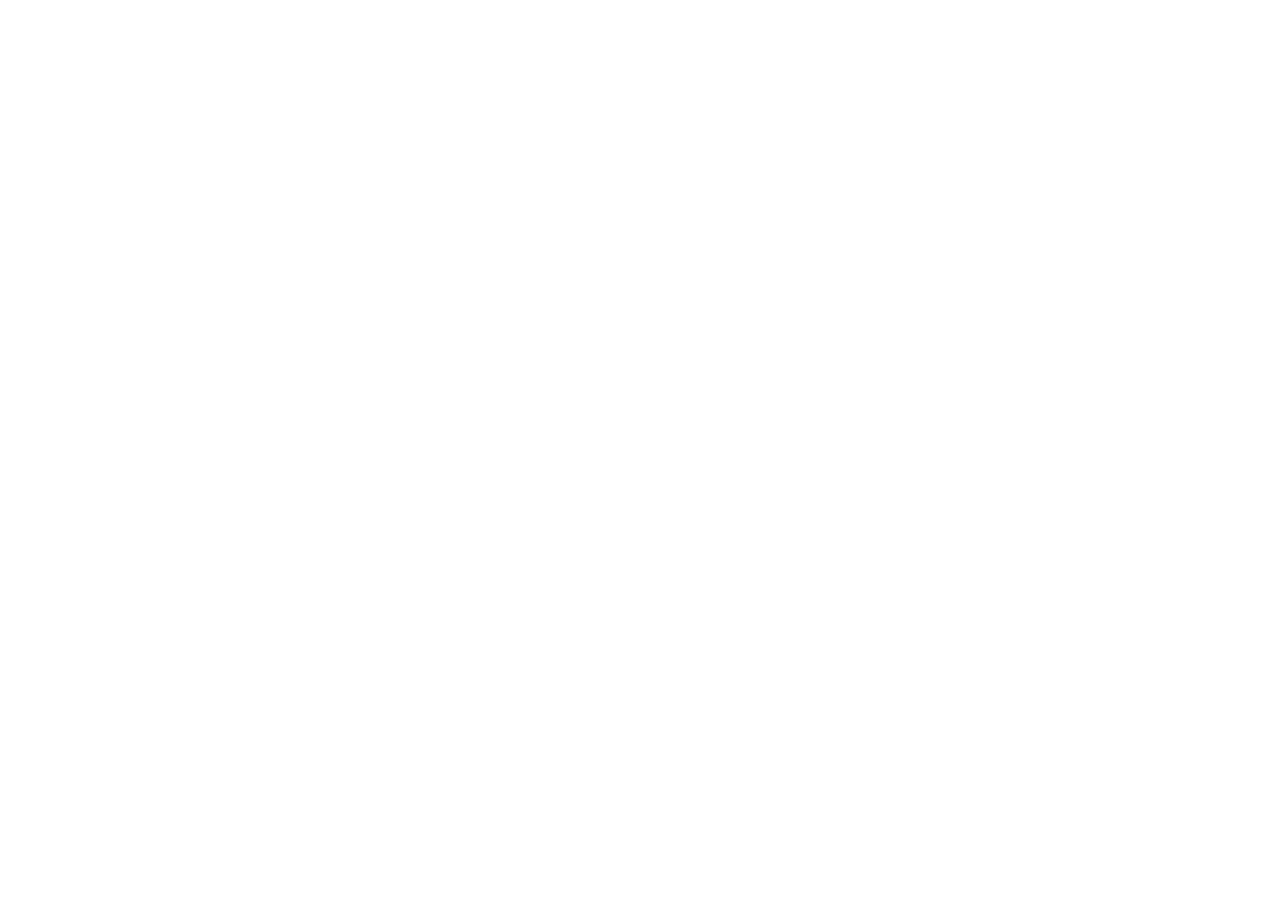
==== index.html @ 5db36b3d "feat: добавить основные папки и файлы проекта" ====
<!DOCTYPE html>
<html lang="ru">
<head>
	<meta charset="UTF-8">
	<meta http-equiv="X-UA-Compatible" content="IE=edge">
	<meta name="viewport" content="width=device-width, initial-scale=1.0">
	<title>Торпедо</title>

	<!--<link rel="shortcut icon" href="./public/favicon.ico" type="image/x-icon">-->
</head>
<body>
	<script src="./scripts/helper.js"></script>
</body>
</html>
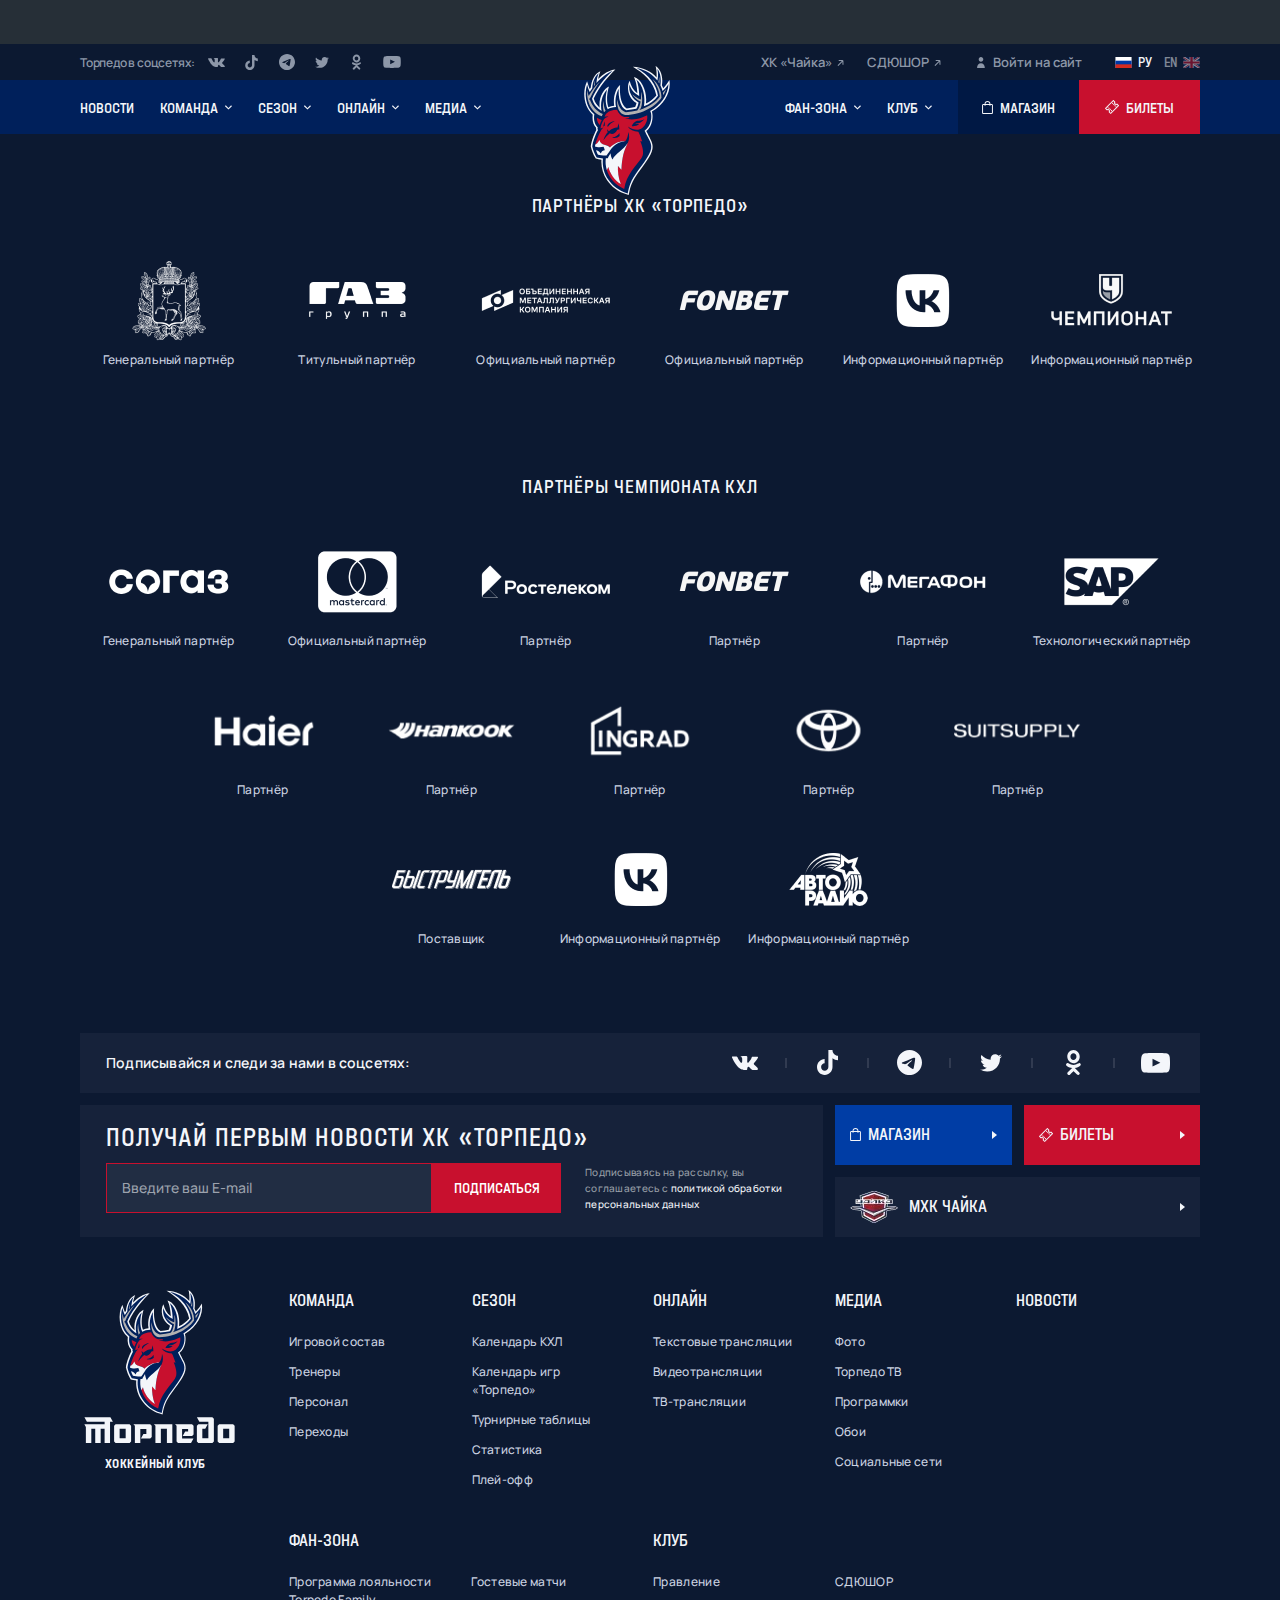
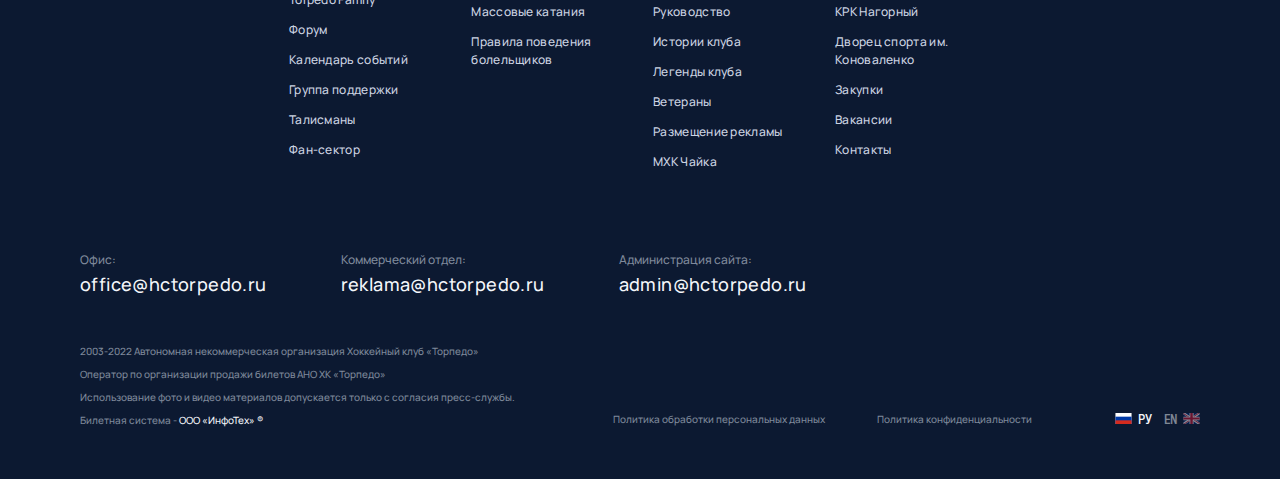
==== commit 967a1a7d: "feat: верстка 4 страниц + личный кабинет" ====
--- a/index.html
+++ b/index.html
@@ -1,14 +1,1375 @@
 <!DOCTYPE html>
 <html lang="ru">
-<head>
-	<meta charset="UTF-8">
-	<meta http-equiv="X-UA-Compatible" content="IE=edge">
-	<meta name="viewport" content="width=device-width, initial-scale=1.0">
-	<title>Торпедо</title>
+  <head>
+    <meta charset="utf-8">
+    <meta name="viewport" content="width=device-width, initial-scale=1, shrink-to-fit=no">
+    <meta name="format-detection" content="telephone=no">
+    <title>Покупка билетов</title>
+  </head>
+  <body>
+    <!--(component:wrapper)-->
+    <div class="wrapper _preload" id="wrapper">
+      <div class="wrapper__content">
+        <!--(component:band)-->
+        <div class="band">
+          <div class="cover">
+            <div class="band__wrapper"></div>
+          </div>
+        </div>
+        <!--End (component:band)-->
+        <!--(component:panel)-->
+        <div class="panel">
+          <div class="cover">
+            <div class="panel__content">
+              <div class="panel__networks">
+                <div class="panel__networks-title">Торпедо в соцсетях:</div>
+                <ul class="panel__networks-list">
+                  <!-- vk, tik-tok, instagram, telegram, facebook, twitter, ok, youtube-->
+                  <li class="panel__network"><a class="panel__network-link" href="#" target="_blank" rel="noopener">
+                              <svg class="svgsprite _vk-icon panel__network-icon">
+                                <use xlink:href="assets/img/sprites/svgsprites.svg#vk-icon"></use>
+                              </svg></a></li>
+                  <li class="panel__network"><a class="panel__network-link" href="#" target="_blank" rel="noopener">
+                              <svg class="svgsprite _tik-tok-icon panel__network-icon">
+                                <use xlink:href="assets/img/sprites/svgsprites.svg#tik-tok-icon"></use>
+                              </svg></a></li>
+                  <li class="panel__network"><a class="panel__network-link" href="#" target="_blank" rel="noopener">
+                              <svg class="svgsprite _telegram-icon panel__network-icon">
+                                <use xlink:href="assets/img/sprites/svgsprites.svg#telegram-icon"></use>
+                              </svg></a></li>
+                  <li class="panel__network"><a class="panel__network-link" href="#" target="_blank" rel="noopener">
+                              <svg class="svgsprite _twitter-icon panel__network-icon">
+                                <use xlink:href="assets/img/sprites/svgsprites.svg#twitter-icon"></use>
+                              </svg></a></li>
+                  <li class="panel__network"><a class="panel__network-link" href="#" target="_blank" rel="noopener">
+                              <svg class="svgsprite _ok-icon panel__network-icon">
+                                <use xlink:href="assets/img/sprites/svgsprites.svg#ok-icon"></use>
+                              </svg></a></li>
+                  <li class="panel__network"><a class="panel__network-link" href="#" target="_blank" rel="noopener">
+                              <svg class="svgsprite _youtube-icon panel__network-icon">
+                                <use xlink:href="assets/img/sprites/svgsprites.svg#youtube-icon"></use>
+                              </svg></a></li>
+                </ul>
+              </div>
+              <div class="panel__links"><a class="panel__link" href="#">ХК «Чайка»
+                          <svg class="svgsprite _pointer-angle-icon">
+                            <use xlink:href="assets/img/sprites/svgsprites.svg#pointer-angle-icon"></use>
+                          </svg></a><a class="panel__link" href="#">СДЮШОР
+                          <svg class="svgsprite _pointer-angle-icon">
+                            <use xlink:href="assets/img/sprites/svgsprites.svg#pointer-angle-icon"></use>
+                          </svg></a></div>
+              <div class="panel__link-auth-container"><a class="panel__link-auth js-modal-link" href="#" data-src="#login">
+                          <svg class="svgsprite _user-icon">
+                            <use xlink:href="assets/img/sprites/svgsprites.svg#user-icon"></use>
+                          </svg><span>Войти на сайт</span></a>
+              </div>
+                      <!--(snippet:langs)-->
+                      <div class="langs panel__langs"><span class="langs__item active">
+                                  <svg class="svgsprite langs__icon _ru-lang-icon">
+                                    <use xlink:href="assets/img/sprites/svgsprites.svg#ru-lang-icon"></use>
+                                  </svg><span class="langs__name">Ру</span></span><a class="langs__item _reverse" href="#">
+                                  <svg class="svgsprite langs__icon _en-lang-icon">
+                                    <use xlink:href="assets/img/sprites/svgsprites.svg#en-lang-icon"></use>
+                                  </svg><span class="langs__name">En</span></a>
+                      </div>
+                      <!--End (snippet:langs)-->
+            </div>
+          </div>
+        </div>
+        <!--End (component:panel)-->
+        <!--(component:header)-->
+        <header class="header" id="header">
+          <div class="header__plug" id="header-plug"></div>
+          <div class="header__wrapper" id="header-wrapper">
+            <div class="cover">
+              <div class="header__content">
+                <!--(snippet:btn)-->
+                <button class="btn header__nav-btn" data-src="#mobile-nav" id="nav-btn">
+                          <svg class="svgsprite _hockey-stick-icon">
+                            <use xlink:href="assets/img/sprites/svgsprites.svg#hockey-stick-icon"></use>
+                          </svg>
+                          <svg class="svgsprite _hockey-stick-icon">
+                            <use xlink:href="assets/img/sprites/svgsprites.svg#hockey-stick-icon"></use>
+                          </svg>
+                </button>
+                <!--End (snippet:btn)-->
+                <ul class="header__nav _left">
+                  <li class="header__nav-item"><a class="header__nav-link" href="#"><span class="header__nav-text">Новости</span></a>
+                  </li>
+                  <li class="header__nav-item"><a class="header__nav-link" href="#"><span class="header__nav-text">Команда</span>
+                              <svg class="svgsprite _arrow-horizontal-icon header__nav-arrow">
+                                <use xlink:href="assets/img/sprites/svgsprites.svg#arrow-horizontal-icon"></use>
+                              </svg></a><span class="header__sub-nav-trigger"></span>
+                    <ul class="header__sub-nav">
+                      <li class="header__sub-nav-item"><a class="header__sub-nav-link" href="#"><span>Игровой состав</span></a></li>
+                      <li class="header__sub-nav-item"><a class="header__sub-nav-link" href="#"><span>Тренеры</span></a></li>
+                      <li class="header__sub-nav-item"><a class="header__sub-nav-link" href="#"><span>Персонал</span></a></li>
+                      <li class="header__sub-nav-item"><a class="header__sub-nav-link" href="#"><span>Переходы</span></a></li>
+                    </ul>
+                  </li>
+                  <li class="header__nav-item"><a class="header__nav-link" href="#"><span class="header__nav-text">Сезон</span>
+                              <svg class="svgsprite _arrow-horizontal-icon header__nav-arrow">
+                                <use xlink:href="assets/img/sprites/svgsprites.svg#arrow-horizontal-icon"></use>
+                              </svg></a><span class="header__sub-nav-trigger"></span>
+                    <ul class="header__sub-nav">
+                      <li class="header__sub-nav-item"><a class="header__sub-nav-link" href="#"><span>Календарь КХЛ</span></a></li>
+                      <li class="header__sub-nav-item"><a class="header__sub-nav-link" href="#"><span>Календарь игр «Торпедо»</span></a></li>
+                      <li class="header__sub-nav-item"><a class="header__sub-nav-link" href="#"><span>Турнирные таблицы</span></a></li>
+                      <li class="header__sub-nav-item"><a class="header__sub-nav-link" href="#"><span>Статистика</span></a></li>
+                      <li class="header__sub-nav-item"><a class="header__sub-nav-link" href="#"><span>Плей-офф</span></a></li>
+                    </ul>
+                  </li>
+                  <li class="header__nav-item"><a class="header__nav-link" href="#"><span class="header__nav-text">Онлайн</span>
+                              <svg class="svgsprite _arrow-horizontal-icon header__nav-arrow">
+                                <use xlink:href="assets/img/sprites/svgsprites.svg#arrow-horizontal-icon"></use>
+                              </svg></a><span class="header__sub-nav-trigger"></span>
+                    <ul class="header__sub-nav">
+                      <li class="header__sub-nav-item"><a class="header__sub-nav-link" href="#"><span>Текстовые трансляции</span></a></li>
+                      <li class="header__sub-nav-item"><a class="header__sub-nav-link" href="#"><span>Видеотрансляции</span></a></li>
+                      <li class="header__sub-nav-item"><a class="header__sub-nav-link" href="#"><span>ТВ-трансляции</span></a></li>
+                    </ul>
+                  </li>
+                  <li class="header__nav-item"><a class="header__nav-link" href="#"><span class="header__nav-text">Медиа</span>
+                              <svg class="svgsprite _arrow-horizontal-icon header__nav-arrow">
+                                <use xlink:href="assets/img/sprites/svgsprites.svg#arrow-horizontal-icon"></use>
+                              </svg></a><span class="header__sub-nav-trigger"></span>
+                    <ul class="header__sub-nav">
+                      <li class="header__sub-nav-item"><a class="header__sub-nav-link" href="#"><span>Фото</span></a></li>
+                      <li class="header__sub-nav-item"><a class="header__sub-nav-link" href="#"><span>Торпедо ТВ</span></a></li>
+                      <li class="header__sub-nav-item"><a class="header__sub-nav-link" href="#"><span>Программки</span></a></li>
+                      <li class="header__sub-nav-item"><a class="header__sub-nav-link" href="#"><span>Обои</span></a></li>
+                      <li class="header__sub-nav-item"><a class="header__sub-nav-link" href="#"><span>Социальные сети</span></a></li>
+                    </ul>
+                  </li>
+                </ul>
+                <div class="header__logo"><a class="header__logo-link" href="/"><img class="header__logo-img lazyload" data-src="assets/img/logo-img.svg" src="assets/img/logo-img.svg" alt="Торпедо Нижний Новгород - официальный сайт хоккейного клуба"></a></div>
+                <ul class="header__nav _right">
+                  <li class="header__nav-item"><a class="header__nav-link" href="#"><span class="header__nav-text">Фан-зона</span>
+                              <svg class="svgsprite _arrow-horizontal-icon header__nav-arrow">
+                                <use xlink:href="assets/img/sprites/svgsprites.svg#arrow-horizontal-icon"></use>
+                              </svg></a><span class="header__sub-nav-trigger"></span>
+                    <ul class="header__sub-nav">
+                      <li class="header__sub-nav-item"><a class="header__sub-nav-link" href="#"><span>Программа лояльности Torpedo Family</span></a></li>
+                      <li class="header__sub-nav-item"><a class="header__sub-nav-link" href="#"><span>Форум</span></a></li>
+                      <li class="header__sub-nav-item"><a class="header__sub-nav-link" href="#"><span>Календарь событий</span></a></li>
+                      <li class="header__sub-nav-item"><a class="header__sub-nav-link" href="#"><span>Группа поддержки</span></a></li>
+                      <li class="header__sub-nav-item"><a class="header__sub-nav-link" href="#"><span>Талисманы</span></a></li>
+                      <li class="header__sub-nav-item"><a class="header__sub-nav-link" href="#"><span>Фан-сектор</span></a></li>
+                      <li class="header__sub-nav-item"><a class="header__sub-nav-link" href="#"><span>Гостевые матчи</span></a></li>
+                      <li class="header__sub-nav-item"><a class="header__sub-nav-link" href="#"><span>Массовые катания</span></a></li>
+                      <li class="header__sub-nav-item"><a class="header__sub-nav-link" href="#"><span>Правила поведения болельщиков</span></a></li>
+                    </ul>
+                  </li>
+                  <li class="header__nav-item"><a class="header__nav-link" href="#"><span class="header__nav-text">Клуб</span>
+                              <svg class="svgsprite _arrow-horizontal-icon header__nav-arrow">
+                                <use xlink:href="assets/img/sprites/svgsprites.svg#arrow-horizontal-icon"></use>
+                              </svg></a><span class="header__sub-nav-trigger"></span>
+                    <ul class="header__sub-nav">
+                      <li class="header__sub-nav-item"><a class="header__sub-nav-link" href="#"><span>Правление</span></a></li>
+                      <li class="header__sub-nav-item"><a class="header__sub-nav-link" href="#"><span>Руководство</span></a></li>
+                      <li class="header__sub-nav-item"><a class="header__sub-nav-link" href="#"><span>Истории клуба</span></a></li>
+                      <li class="header__sub-nav-item"><a class="header__sub-nav-link" href="#"><span>Легенды клуба</span></a></li>
+                      <li class="header__sub-nav-item"><a class="header__sub-nav-link" href="#"><span>Ветераны</span></a></li>
+                      <li class="header__sub-nav-item"><a class="header__sub-nav-link" href="#"><span>Размещение рекламы</span></a></li>
+                      <li class="header__sub-nav-item"><a class="header__sub-nav-link" href="#"><span>МХК Чайка</span></a></li>
+                      <li class="header__sub-nav-item"><a class="header__sub-nav-link" href="#"><span>СДЮШОР</span></a></li>
+                      <li class="header__sub-nav-item"><a class="header__sub-nav-link" href="#"><span>КРК Нагорный</span></a></li>
+                      <li class="header__sub-nav-item"><a class="header__sub-nav-link" href="#"><span>Дворец спорта им. Коноваленко</span></a></li>
+                      <li class="header__sub-nav-item"><a class="header__sub-nav-link" href="#"><span>Закупки</span></a></li>
+                      <li class="header__sub-nav-item"><a class="header__sub-nav-link" href="#"><span>Вакансии</span></a></li>
+                      <li class="header__sub-nav-item"><a class="header__sub-nav-link" href="#"><span>Контакты</span></a></li>
+                    </ul>
+                  </li>
+                </ul>
+                <div class="header__buttons">
+                          <!--(snippet:btn)--><a class="btn header__btn _dark" href="#">
+                                    <svg class="svgsprite _bag-icon btn__icon">
+                                      <use xlink:href="assets/img/sprites/svgsprites.svg#bag-icon"></use>
+                                    </svg><span class="btn__text">Магазин</span></a>
+                          <!--End (snippet:btn)-->
+                          <!--(snippet:btn)--><a class="btn header__btn" href="#">
+                                    <svg class="svgsprite _ticket-icon btn__icon">
+                                      <use xlink:href="assets/img/sprites/svgsprites.svg#ticket-icon"></use>
+                                    </svg><span class="btn__text">Билеты</span></a>
+                          <!--End (snippet:btn)-->
+                </div>
+              </div>
+            </div>
+          </div>
+        </header>
+        <!--End (component:header)-->
+        <!--(component:worker)-->
+        
 
-	<!--<link rel="shortcut icon" href="./public/favicon.ico" type="image/x-icon">-->
-</head>
-<body>
-	<script src="./scripts/helper.js"></script>
-</body>
+
+
+
+        
+        <!--End (component:worker)-->
+      </div>
+      <div class="wrapper__footer">
+        <!--(component:partners)-->
+        <section class="partners">
+          <div class="cover">
+            <div class="partners__section">
+              <h6 class="h6 partners__title">Партнёры ХК «Торпедо»</h6>
+              <div class="partners__list">
+                <div class="partners__item">
+                  <picture class="partners__logo">
+                    <source type="image/webp" data-srcset="assets/img/partners/img-partner-1@3.webp" srcset="assets/img/partners/img-partner-1@3.webp" media="(min-width: 1600px)">
+                    <source type="image/webp" data-srcset="assets/img/partners/img-partner-1@2.webp" srcset="assets/img/partners/img-partner-1@2.webp" media="(min-width: 1200px)">
+                    <source type="image/webp" data-srcset="assets/img/partners/img-partner-1@1.webp" srcset="assets/img/partners/img-partner-1@1.webp">
+                    <source type="image/png" data-srcset="assets/img/partners/img-partner-1@3.png" srcset="assets/img/partners/img-partner-1@3.png" media="(min-width: 1600px)">
+                    <source type="image/png" data-srcset="assets/img/partners/img-partner-1@2.png" srcset="assets/img/partners/img-partner-1@2.png" media="(min-width: 1200px)">
+                    <source type="image/png" data-srcset="assets/img/partners/img-partner-1@1.png" srcset="assets/img/partners/img-partner-1@1.png"><img class="partners__logo-img lazyload" data-src="assets/img/partners/img-partner-1@3.png" src="assets/img/partners/img-partner-1@3.png" alt="Генеральный партнёр" title="Генеральный партнёр">
+                  </picture>
+                  <div class="partners__item-name">Генеральный партнёр</div>
+                </div>
+                <div class="partners__item">
+                  <picture class="partners__logo">
+                    <source type="image/webp" data-srcset="assets/img/partners/img-partner-2@3.webp" srcset="assets/img/partners/img-partner-2@3.webp" media="(min-width: 1600px)">
+                    <source type="image/webp" data-srcset="assets/img/partners/img-partner-2@2.webp" srcset="assets/img/partners/img-partner-2@2.webp" media="(min-width: 1200px)">
+                    <source type="image/webp" data-srcset="assets/img/partners/img-partner-2@1.webp" srcset="assets/img/partners/img-partner-2@1.webp">
+                    <source type="image/png" data-srcset="assets/img/partners/img-partner-2@3.png" srcset="assets/img/partners/img-partner-2@3.png" media="(min-width: 1600px)">
+                    <source type="image/png" data-srcset="assets/img/partners/img-partner-2@2.png" srcset="assets/img/partners/img-partner-2@2.png" media="(min-width: 1200px)">
+                    <source type="image/png" data-srcset="assets/img/partners/img-partner-2@1.png" srcset="assets/img/partners/img-partner-2@1.png"><img class="partners__logo-img lazyload" data-src="assets/img/partners/img-partner-2@3.png" src="assets/img/partners/img-partner-2@3.png" alt="Титульный партнёр" title="Титульный партнёр">
+                  </picture>
+                  <div class="partners__item-name">Титульный партнёр</div>
+                </div>
+                <div class="partners__item">
+                  <picture class="partners__logo">
+                    <source type="image/webp" data-srcset="assets/img/partners/img-partner-3@3.webp" srcset="assets/img/partners/img-partner-3@3.webp" media="(min-width: 1600px)">
+                    <source type="image/webp" data-srcset="assets/img/partners/img-partner-3@2.webp" srcset="assets/img/partners/img-partner-3@2.webp" media="(min-width: 1200px)">
+                    <source type="image/webp" data-srcset="assets/img/partners/img-partner-3@1.webp" srcset="assets/img/partners/img-partner-3@1.webp">
+                    <source type="image/png" data-srcset="assets/img/partners/img-partner-3@3.png" srcset="assets/img/partners/img-partner-3@3.png" media="(min-width: 1600px)">
+                    <source type="image/png" data-srcset="assets/img/partners/img-partner-3@2.png" srcset="assets/img/partners/img-partner-3@2.png" media="(min-width: 1200px)">
+                    <source type="image/png" data-srcset="assets/img/partners/img-partner-3@1.png" srcset="assets/img/partners/img-partner-3@1.png"><img class="partners__logo-img lazyload" data-src="assets/img/partners/img-partner-3@3.png" src="assets/img/partners/img-partner-3@3.png" alt="Официальный партнёр" title="Официальный партнёр">
+                  </picture>
+                  <div class="partners__item-name">Официальный партнёр</div>
+                </div>
+                <div class="partners__item">
+                  <picture class="partners__logo">
+                    <source type="image/webp" data-srcset="assets/img/partners/img-partner-4@3.webp" srcset="assets/img/partners/img-partner-4@3.webp" media="(min-width: 1600px)">
+                    <source type="image/webp" data-srcset="assets/img/partners/img-partner-4@2.webp" srcset="assets/img/partners/img-partner-4@2.webp" media="(min-width: 1200px)">
+                    <source type="image/webp" data-srcset="assets/img/partners/img-partner-4@1.webp" srcset="assets/img/partners/img-partner-4@1.webp">
+                    <source type="image/png" data-srcset="assets/img/partners/img-partner-4@3.png" srcset="assets/img/partners/img-partner-4@3.png" media="(min-width: 1600px)">
+                    <source type="image/png" data-srcset="assets/img/partners/img-partner-4@2.png" srcset="assets/img/partners/img-partner-4@2.png" media="(min-width: 1200px)">
+                    <source type="image/png" data-srcset="assets/img/partners/img-partner-4@1.png" srcset="assets/img/partners/img-partner-4@1.png"><img class="partners__logo-img lazyload" data-src="assets/img/partners/img-partner-4@3.png" src="assets/img/partners/img-partner-4@3.png" alt="Официальный партнёр" title="Официальный партнёр">
+                  </picture>
+                  <div class="partners__item-name">Официальный партнёр</div>
+                </div>
+                <div class="partners__item">
+                  <picture class="partners__logo">
+                    <source type="image/webp" data-srcset="assets/img/partners/img-partner-5@3.webp" srcset="assets/img/partners/img-partner-5@3.webp" media="(min-width: 1600px)">
+                    <source type="image/webp" data-srcset="assets/img/partners/img-partner-5@2.webp" srcset="assets/img/partners/img-partner-5@2.webp" media="(min-width: 1200px)">
+                    <source type="image/webp" data-srcset="assets/img/partners/img-partner-5@1.webp" srcset="assets/img/partners/img-partner-5@1.webp">
+                    <source type="image/png" data-srcset="assets/img/partners/img-partner-5@3.png" srcset="assets/img/partners/img-partner-5@3.png" media="(min-width: 1600px)">
+                    <source type="image/png" data-srcset="assets/img/partners/img-partner-5@2.png" srcset="assets/img/partners/img-partner-5@2.png" media="(min-width: 1200px)">
+                    <source type="image/png" data-srcset="assets/img/partners/img-partner-5@1.png" srcset="assets/img/partners/img-partner-5@1.png"><img class="partners__logo-img lazyload" data-src="assets/img/partners/img-partner-5@3.png" src="assets/img/partners/img-partner-5@3.png" alt="Информационный партнёр" title="Информационный партнёр">
+                  </picture>
+                  <div class="partners__item-name">Информационный партнёр</div>
+                </div>
+                <div class="partners__item">
+                  <picture class="partners__logo">
+                    <source type="image/webp" data-srcset="assets/img/partners/img-partner-6@3.webp" srcset="assets/img/partners/img-partner-6@3.webp" media="(min-width: 1600px)">
+                    <source type="image/webp" data-srcset="assets/img/partners/img-partner-6@2.webp" srcset="assets/img/partners/img-partner-6@2.webp" media="(min-width: 1200px)">
+                    <source type="image/webp" data-srcset="assets/img/partners/img-partner-6@1.webp" srcset="assets/img/partners/img-partner-6@1.webp">
+                    <source type="image/png" data-srcset="assets/img/partners/img-partner-6@3.png" srcset="assets/img/partners/img-partner-6@3.png" media="(min-width: 1600px)">
+                    <source type="image/png" data-srcset="assets/img/partners/img-partner-6@2.png" srcset="assets/img/partners/img-partner-6@2.png" media="(min-width: 1200px)">
+                    <source type="image/png" data-srcset="assets/img/partners/img-partner-6@1.png" srcset="assets/img/partners/img-partner-6@1.png"><img class="partners__logo-img lazyload" data-src="assets/img/partners/img-partner-6@3.png" src="assets/img/partners/img-partner-6@3.png" alt="Информационный партнёр" title="Информационный партнёр">
+                  </picture>
+                  <div class="partners__item-name">Информационный партнёр</div>
+                </div>
+              </div>
+            </div>
+            <div class="partners__section">
+              <h6 class="h6 partners__title">Партнёры чемпионата КХЛ</h6>
+              <div class="partners__list">
+                <div class="partners__item">
+                  <picture class="partners__logo">
+                    <source type="image/webp" data-srcset="assets/img/partners/img-partner-7@3.webp" srcset="assets/img/partners/img-partner-7@3.webp" media="(min-width: 1600px)">
+                    <source type="image/webp" data-srcset="assets/img/partners/img-partner-7@2.webp" srcset="assets/img/partners/img-partner-7@2.webp" media="(min-width: 1200px)">
+                    <source type="image/webp" data-srcset="assets/img/partners/img-partner-7@1.webp" srcset="assets/img/partners/img-partner-7@1.webp">
+                    <source type="image/png" data-srcset="assets/img/partners/img-partner-7@3.png" srcset="assets/img/partners/img-partner-7@3.png" media="(min-width: 1600px)">
+                    <source type="image/png" data-srcset="assets/img/partners/img-partner-7@2.png" srcset="assets/img/partners/img-partner-7@2.png" media="(min-width: 1200px)">
+                    <source type="image/png" data-srcset="assets/img/partners/img-partner-7@1.png" srcset="assets/img/partners/img-partner-7@1.png"><img class="partners__logo-img lazyload" data-src="assets/img/partners/img-partner-7@3.png" src="assets/img/partners/img-partner-7@3.png" alt="Генеральный партнёр" title="Генеральный партнёр">
+                  </picture>
+                  <div class="partners__item-name">Генеральный партнёр</div>
+                </div>
+                <div class="partners__item">
+                  <picture class="partners__logo">
+                    <source type="image/webp" data-srcset="assets/img/partners/img-partner-8@3.webp" srcset="assets/img/partners/img-partner-8@3.webp" media="(min-width: 1600px)">
+                    <source type="image/webp" data-srcset="assets/img/partners/img-partner-8@2.webp" srcset="assets/img/partners/img-partner-8@2.webp" media="(min-width: 1200px)">
+                    <source type="image/webp" data-srcset="assets/img/partners/img-partner-8@1.webp" srcset="assets/img/partners/img-partner-8@1.webp">
+                    <source type="image/png" data-srcset="assets/img/partners/img-partner-8@3.png" srcset="assets/img/partners/img-partner-8@3.png" media="(min-width: 1600px)">
+                    <source type="image/png" data-srcset="assets/img/partners/img-partner-8@2.png" srcset="assets/img/partners/img-partner-8@2.png" media="(min-width: 1200px)">
+                    <source type="image/png" data-srcset="assets/img/partners/img-partner-8@1.png" srcset="assets/img/partners/img-partner-8@1.png"><img class="partners__logo-img lazyload" data-src="assets/img/partners/img-partner-8@3.png" src="assets/img/partners/img-partner-8@3.png" alt="Официальный партнёр" title="Официальный партнёр">
+                  </picture>
+                  <div class="partners__item-name">Официальный партнёр</div>
+                </div>
+                <div class="partners__item">
+                  <picture class="partners__logo">
+                    <source type="image/webp" data-srcset="assets/img/partners/img-partner-9@3.webp" srcset="assets/img/partners/img-partner-9@3.webp" media="(min-width: 1600px)">
+                    <source type="image/webp" data-srcset="assets/img/partners/img-partner-9@2.webp" srcset="assets/img/partners/img-partner-9@2.webp" media="(min-width: 1200px)">
+                    <source type="image/webp" data-srcset="assets/img/partners/img-partner-9@1.webp" srcset="assets/img/partners/img-partner-9@1.webp">
+                    <source type="image/png" data-srcset="assets/img/partners/img-partner-9@3.png" srcset="assets/img/partners/img-partner-9@3.png" media="(min-width: 1600px)">
+                    <source type="image/png" data-srcset="assets/img/partners/img-partner-9@2.png" srcset="assets/img/partners/img-partner-9@2.png" media="(min-width: 1200px)">
+                    <source type="image/png" data-srcset="assets/img/partners/img-partner-9@1.png" srcset="assets/img/partners/img-partner-9@1.png"><img class="partners__logo-img lazyload" data-src="assets/img/partners/img-partner-9@3.png" src="assets/img/partners/img-partner-9@3.png" alt="Партнёр" title="Партнёр">
+                  </picture>
+                  <div class="partners__item-name">Партнёр</div>
+                </div>
+                <div class="partners__item">
+                  <picture class="partners__logo">
+                    <source type="image/webp" data-srcset="assets/img/partners/img-partner-4@3.webp" srcset="assets/img/partners/img-partner-4@3.webp" media="(min-width: 1600px)">
+                    <source type="image/webp" data-srcset="assets/img/partners/img-partner-4@2.webp" srcset="assets/img/partners/img-partner-4@2.webp" media="(min-width: 1200px)">
+                    <source type="image/webp" data-srcset="assets/img/partners/img-partner-4@1.webp" srcset="assets/img/partners/img-partner-4@1.webp">
+                    <source type="image/png" data-srcset="assets/img/partners/img-partner-4@3.png" srcset="assets/img/partners/img-partner-4@3.png" media="(min-width: 1600px)">
+                    <source type="image/png" data-srcset="assets/img/partners/img-partner-4@2.png" srcset="assets/img/partners/img-partner-4@2.png" media="(min-width: 1200px)">
+                    <source type="image/png" data-srcset="assets/img/partners/img-partner-4@1.png" srcset="assets/img/partners/img-partner-4@1.png"><img class="partners__logo-img lazyload" data-src="assets/img/partners/img-partner-4@3.png" src="assets/img/partners/img-partner-4@3.png" alt="Партнёр" title="Партнёр">
+                  </picture>
+                  <div class="partners__item-name">Партнёр</div>
+                </div>
+                <div class="partners__item">
+                  <picture class="partners__logo">
+                    <source type="image/webp" data-srcset="assets/img/partners/img-partner-10@3.webp" srcset="assets/img/partners/img-partner-10@3.webp" media="(min-width: 1600px)">
+                    <source type="image/webp" data-srcset="assets/img/partners/img-partner-10@2.webp" srcset="assets/img/partners/img-partner-10@2.webp" media="(min-width: 1200px)">
+                    <source type="image/webp" data-srcset="assets/img/partners/img-partner-10@1.webp" srcset="assets/img/partners/img-partner-10@1.webp">
+                    <source type="image/png" data-srcset="assets/img/partners/img-partner-10@3.png" srcset="assets/img/partners/img-partner-10@3.png" media="(min-width: 1600px)">
+                    <source type="image/png" data-srcset="assets/img/partners/img-partner-10@2.png" srcset="assets/img/partners/img-partner-10@2.png" media="(min-width: 1200px)">
+                    <source type="image/png" data-srcset="assets/img/partners/img-partner-10@1.png" srcset="assets/img/partners/img-partner-10@1.png"><img class="partners__logo-img lazyload" data-src="assets/img/partners/img-partner-10@3.png" src="assets/img/partners/img-partner-10@3.png" alt="Партнёр" title="Партнёр">
+                  </picture>
+                  <div class="partners__item-name">Партнёр</div>
+                </div>
+                <div class="partners__item">
+                  <picture class="partners__logo">
+                    <source type="image/webp" data-srcset="assets/img/partners/img-partner-11@3.webp" srcset="assets/img/partners/img-partner-11@3.webp" media="(min-width: 1600px)">
+                    <source type="image/webp" data-srcset="assets/img/partners/img-partner-11@2.webp" srcset="assets/img/partners/img-partner-11@2.webp" media="(min-width: 1200px)">
+                    <source type="image/webp" data-srcset="assets/img/partners/img-partner-11@1.webp" srcset="assets/img/partners/img-partner-11@1.webp">
+                    <source type="image/png" data-srcset="assets/img/partners/img-partner-11@3.png" srcset="assets/img/partners/img-partner-11@3.png" media="(min-width: 1600px)">
+                    <source type="image/png" data-srcset="assets/img/partners/img-partner-11@2.png" srcset="assets/img/partners/img-partner-11@2.png" media="(min-width: 1200px)">
+                    <source type="image/png" data-srcset="assets/img/partners/img-partner-11@1.png" srcset="assets/img/partners/img-partner-11@1.png"><img class="partners__logo-img lazyload" data-src="assets/img/partners/img-partner-11@3.png" src="assets/img/partners/img-partner-11@3.png" alt="Технологический партнёр" title="Технологический партнёр">
+                  </picture>
+                  <div class="partners__item-name">Технологический партнёр</div>
+                </div>
+                <div class="partners__item">
+                  <picture class="partners__logo">
+                    <source type="image/webp" data-srcset="assets/img/partners/img-partner-12@3.webp" srcset="assets/img/partners/img-partner-12@3.webp" media="(min-width: 1600px)">
+                    <source type="image/webp" data-srcset="assets/img/partners/img-partner-12@2.webp" srcset="assets/img/partners/img-partner-12@2.webp" media="(min-width: 1200px)">
+                    <source type="image/webp" data-srcset="assets/img/partners/img-partner-12@1.webp" srcset="assets/img/partners/img-partner-12@1.webp">
+                    <source type="image/png" data-srcset="assets/img/partners/img-partner-12@3.png" srcset="assets/img/partners/img-partner-12@3.png" media="(min-width: 1600px)">
+                    <source type="image/png" data-srcset="assets/img/partners/img-partner-12@2.png" srcset="assets/img/partners/img-partner-12@2.png" media="(min-width: 1200px)">
+                    <source type="image/png" data-srcset="assets/img/partners/img-partner-12@1.png" srcset="assets/img/partners/img-partner-12@1.png"><img class="partners__logo-img lazyload" data-src="assets/img/partners/img-partner-12@3.png" src="assets/img/partners/img-partner-12@3.png" alt="Партнёр" title="Партнёр">
+                  </picture>
+                  <div class="partners__item-name">Партнёр</div>
+                </div>
+                <div class="partners__item">
+                  <picture class="partners__logo">
+                    <source type="image/webp" data-srcset="assets/img/partners/img-partner-13@3.webp" srcset="assets/img/partners/img-partner-13@3.webp" media="(min-width: 1600px)">
+                    <source type="image/webp" data-srcset="assets/img/partners/img-partner-13@2.webp" srcset="assets/img/partners/img-partner-13@2.webp" media="(min-width: 1200px)">
+                    <source type="image/webp" data-srcset="assets/img/partners/img-partner-13@1.webp" srcset="assets/img/partners/img-partner-13@1.webp">
+                    <source type="image/png" data-srcset="assets/img/partners/img-partner-13@3.png" srcset="assets/img/partners/img-partner-13@3.png" media="(min-width: 1600px)">
+                    <source type="image/png" data-srcset="assets/img/partners/img-partner-13@2.png" srcset="assets/img/partners/img-partner-13@2.png" media="(min-width: 1200px)">
+                    <source type="image/png" data-srcset="assets/img/partners/img-partner-13@1.png" srcset="assets/img/partners/img-partner-13@1.png"><img class="partners__logo-img lazyload" data-src="assets/img/partners/img-partner-13@3.png" src="assets/img/partners/img-partner-13@3.png" alt="Партнёр" title="Партнёр">
+                  </picture>
+                  <div class="partners__item-name">Партнёр</div>
+                </div>
+                <div class="partners__item">
+                  <picture class="partners__logo">
+                    <source type="image/webp" data-srcset="assets/img/partners/img-partner-14@3.webp" srcset="assets/img/partners/img-partner-14@3.webp" media="(min-width: 1600px)">
+                    <source type="image/webp" data-srcset="assets/img/partners/img-partner-14@2.webp" srcset="assets/img/partners/img-partner-14@2.webp" media="(min-width: 1200px)">
+                    <source type="image/webp" data-srcset="assets/img/partners/img-partner-14@1.webp" srcset="assets/img/partners/img-partner-14@1.webp">
+                    <source type="image/png" data-srcset="assets/img/partners/img-partner-14@3.png" srcset="assets/img/partners/img-partner-14@3.png" media="(min-width: 1600px)">
+                    <source type="image/png" data-srcset="assets/img/partners/img-partner-14@2.png" srcset="assets/img/partners/img-partner-14@2.png" media="(min-width: 1200px)">
+                    <source type="image/png" data-srcset="assets/img/partners/img-partner-14@1.png" srcset="assets/img/partners/img-partner-14@1.png"><img class="partners__logo-img lazyload" data-src="assets/img/partners/img-partner-14@3.png" src="assets/img/partners/img-partner-14@3.png" alt="Партнёр" title="Партнёр">
+                  </picture>
+                  <div class="partners__item-name">Партнёр</div>
+                </div>
+                <div class="partners__item">
+                  <picture class="partners__logo">
+                    <source type="image/webp" data-srcset="assets/img/partners/img-partner-15@3.webp" srcset="assets/img/partners/img-partner-15@3.webp" media="(min-width: 1600px)">
+                    <source type="image/webp" data-srcset="assets/img/partners/img-partner-15@2.webp" srcset="assets/img/partners/img-partner-15@2.webp" media="(min-width: 1200px)">
+                    <source type="image/webp" data-srcset="assets/img/partners/img-partner-15@1.webp" srcset="assets/img/partners/img-partner-15@1.webp">
+                    <source type="image/png" data-srcset="assets/img/partners/img-partner-15@3.png" srcset="assets/img/partners/img-partner-15@3.png" media="(min-width: 1600px)">
+                    <source type="image/png" data-srcset="assets/img/partners/img-partner-15@2.png" srcset="assets/img/partners/img-partner-15@2.png" media="(min-width: 1200px)">
+                    <source type="image/png" data-srcset="assets/img/partners/img-partner-15@1.png" srcset="assets/img/partners/img-partner-15@1.png"><img class="partners__logo-img lazyload" data-src="assets/img/partners/img-partner-15@3.png" src="assets/img/partners/img-partner-15@3.png" alt="Партнёр" title="Партнёр">
+                  </picture>
+                  <div class="partners__item-name">Партнёр</div>
+                </div>
+                <div class="partners__item">
+                  <picture class="partners__logo">
+                    <source type="image/webp" data-srcset="assets/img/partners/img-partner-16@3.webp" srcset="assets/img/partners/img-partner-16@3.webp" media="(min-width: 1600px)">
+                    <source type="image/webp" data-srcset="assets/img/partners/img-partner-16@2.webp" srcset="assets/img/partners/img-partner-16@2.webp" media="(min-width: 1200px)">
+                    <source type="image/webp" data-srcset="assets/img/partners/img-partner-16@1.webp" srcset="assets/img/partners/img-partner-16@1.webp">
+                    <source type="image/png" data-srcset="assets/img/partners/img-partner-16@3.png" srcset="assets/img/partners/img-partner-16@3.png" media="(min-width: 1600px)">
+                    <source type="image/png" data-srcset="assets/img/partners/img-partner-16@2.png" srcset="assets/img/partners/img-partner-16@2.png" media="(min-width: 1200px)">
+                    <source type="image/png" data-srcset="assets/img/partners/img-partner-16@1.png" srcset="assets/img/partners/img-partner-16@1.png"><img class="partners__logo-img lazyload" data-src="assets/img/partners/img-partner-16@3.png" src="assets/img/partners/img-partner-16@3.png" alt="Партнёр" title="Партнёр">
+                  </picture>
+                  <div class="partners__item-name">Партнёр</div>
+                </div>
+                <div class="partners__item">
+                  <picture class="partners__logo">
+                    <source type="image/webp" data-srcset="assets/img/partners/img-partner-17@3.webp" srcset="assets/img/partners/img-partner-17@3.webp" media="(min-width: 1600px)">
+                    <source type="image/webp" data-srcset="assets/img/partners/img-partner-17@2.webp" srcset="assets/img/partners/img-partner-17@2.webp" media="(min-width: 1200px)">
+                    <source type="image/webp" data-srcset="assets/img/partners/img-partner-17@1.webp" srcset="assets/img/partners/img-partner-17@1.webp">
+                    <source type="image/png" data-srcset="assets/img/partners/img-partner-17@3.png" srcset="assets/img/partners/img-partner-17@3.png" media="(min-width: 1600px)">
+                    <source type="image/png" data-srcset="assets/img/partners/img-partner-17@2.png" srcset="assets/img/partners/img-partner-17@2.png" media="(min-width: 1200px)">
+                    <source type="image/png" data-srcset="assets/img/partners/img-partner-17@1.png" srcset="assets/img/partners/img-partner-17@1.png"><img class="partners__logo-img lazyload" data-src="assets/img/partners/img-partner-17@3.png" src="assets/img/partners/img-partner-17@3.png" alt="Поставщик" title="Поставщик">
+                  </picture>
+                  <div class="partners__item-name">Поставщик</div>
+                </div>
+                <div class="partners__item">
+                  <picture class="partners__logo">
+                    <source type="image/webp" data-srcset="assets/img/partners/img-partner-5@3.webp" srcset="assets/img/partners/img-partner-5@3.webp" media="(min-width: 1600px)">
+                    <source type="image/webp" data-srcset="assets/img/partners/img-partner-5@2.webp" srcset="assets/img/partners/img-partner-5@2.webp" media="(min-width: 1200px)">
+                    <source type="image/webp" data-srcset="assets/img/partners/img-partner-5@1.webp" srcset="assets/img/partners/img-partner-5@1.webp">
+                    <source type="image/png" data-srcset="assets/img/partners/img-partner-5@3.png" srcset="assets/img/partners/img-partner-5@3.png" media="(min-width: 1600px)">
+                    <source type="image/png" data-srcset="assets/img/partners/img-partner-5@2.png" srcset="assets/img/partners/img-partner-5@2.png" media="(min-width: 1200px)">
+                    <source type="image/png" data-srcset="assets/img/partners/img-partner-5@1.png" srcset="assets/img/partners/img-partner-5@1.png"><img class="partners__logo-img lazyload" data-src="assets/img/partners/img-partner-5@3.png" src="assets/img/partners/img-partner-5@3.png" alt="Информационный партнёр" title="Информационный партнёр">
+                  </picture>
+                  <div class="partners__item-name">Информационный партнёр</div>
+                </div>
+                <div class="partners__item">
+                  <picture class="partners__logo">
+                    <source type="image/webp" data-srcset="assets/img/partners/img-partner-18@3.webp" srcset="assets/img/partners/img-partner-18@3.webp" media="(min-width: 1600px)">
+                    <source type="image/webp" data-srcset="assets/img/partners/img-partner-18@2.webp" srcset="assets/img/partners/img-partner-18@2.webp" media="(min-width: 1200px)">
+                    <source type="image/webp" data-srcset="assets/img/partners/img-partner-18@1.webp" srcset="assets/img/partners/img-partner-18@1.webp">
+                    <source type="image/png" data-srcset="assets/img/partners/img-partner-18@3.png" srcset="assets/img/partners/img-partner-18@3.png" media="(min-width: 1600px)">
+                    <source type="image/png" data-srcset="assets/img/partners/img-partner-18@2.png" srcset="assets/img/partners/img-partner-18@2.png" media="(min-width: 1200px)">
+                    <source type="image/png" data-srcset="assets/img/partners/img-partner-18@1.png" srcset="assets/img/partners/img-partner-18@1.png"><img class="partners__logo-img lazyload" data-src="assets/img/partners/img-partner-18@3.png" src="assets/img/partners/img-partner-18@3.png" alt="Информационный партнёр" title="Информационный партнёр">
+                  </picture>
+                  <div class="partners__item-name">Информационный партнёр</div>
+                </div>
+              </div>
+            </div>
+          </div>
+        </section>
+        <!--End (component:partners)-->
+        <!--(component:footer)-->
+        <footer class="footer" id="footer">
+          <div class="cover">
+            <!-- vk, tik-tok, instagram, telegram, facebook, twitter, ok, youtube-->
+                    <!--(snippet:networks)-->
+                    <div class="networks">
+                      <div class="networks__text">Подписывайся и следи за нами в соцсетях:</div>
+                      <div class="networks__content">
+                        <ul class="networks__list">
+                          <li class="networks__network"><a class="networks__link" href="#" target="_blank" rel="noopener">
+                                      <svg class="svgsprite _vk-icon">
+                                        <use xlink:href="assets/img/sprites/svgsprites.svg#vk-icon"></use>
+                                      </svg></a></li>
+                          <li class="networks__network"><a class="networks__link" href="#" target="_blank" rel="noopener">
+                                      <svg class="svgsprite _tik-tok-icon">
+                                        <use xlink:href="assets/img/sprites/svgsprites.svg#tik-tok-icon"></use>
+                                      </svg></a></li>
+                          <li class="networks__network"><a class="networks__link" href="#" target="_blank" rel="noopener">
+                                      <svg class="svgsprite _telegram-icon">
+                                        <use xlink:href="assets/img/sprites/svgsprites.svg#telegram-icon"></use>
+                                      </svg></a></li>
+                          <li class="networks__network"><a class="networks__link" href="#" target="_blank" rel="noopener">
+                                      <svg class="svgsprite _twitter-icon">
+                                        <use xlink:href="assets/img/sprites/svgsprites.svg#twitter-icon"></use>
+                                      </svg></a></li>
+                          <li class="networks__network"><a class="networks__link" href="#" target="_blank" rel="noopener">
+                                      <svg class="svgsprite _ok-icon">
+                                        <use xlink:href="assets/img/sprites/svgsprites.svg#ok-icon"></use>
+                                      </svg></a></li>
+                          <li class="networks__network"><a class="networks__link" href="#" target="_blank" rel="noopener">
+                                      <svg class="svgsprite _youtube-icon">
+                                        <use xlink:href="assets/img/sprites/svgsprites.svg#youtube-icon"></use>
+                                      </svg></a></li>
+                        </ul>
+                      </div>
+                    </div>
+                    <!--End (snippet:networks)-->
+            <div class="footer__info">
+              <div class="footer__subscription">
+                <h6 class="h6 footer__subscription-title">Получай первым новости ХК «Торпедо»</h6>
+                <form action="#" method="POST">
+                  <div class="footer__subscription-form">
+                            <!--(snippet:subscription)-->
+                            <div class="subscription">
+                              <!--(snippet:field)-->
+                              <div class="field _dark">
+                                <div class="field__container">
+                                  <div class="field__content">
+                                    <input class="field__input js-field error" type="email" name="subscription" value="" placeholder="" autocomplete="off"><span class="field__placeholder">Введите ваш E-mail</span>
+                                  </div>
+                                </div>
+                              </div>
+                              <!--End (snippet:field)-->
+                              <!--(snippet:btn)-->
+                              <button class="btn subscription__btn" type="submit" name="submit"><span class="btn__text">Подписаться</span></button>
+                              <!--End (snippet:btn)-->
+                            </div>
+                            <!--End (snippet:subscription)-->
+                    <p class="footer__subscription-policy">Подписываясь на рассылку, вы соглашаетесь <br>с <a href="#">политикой обработки персональных данных</a></p>
+                  </div>
+                </form>
+              </div>
+              <!--(snippet:btn-list)-->
+              <div class="btn-list footer__btn-list">
+                        <!--(snippet:btn)--><a class="btn btn-list__btn _blue footer__btn" href="#">
+                                  <svg class="svgsprite _bag-icon btn__icon">
+                                    <use xlink:href="assets/img/sprites/svgsprites.svg#bag-icon"></use>
+                                  </svg><i class="btn__arrow"></i><span class="btn__text">Магазин</span></a>
+                        <!--End (snippet:btn)-->
+                        <!--(snippet:btn)--><a class="btn btn-list__btn footer__btn" href="#">
+                                  <svg class="svgsprite _ticket-icon btn__icon">
+                                    <use xlink:href="assets/img/sprites/svgsprites.svg#ticket-icon"></use>
+                                  </svg><i class="btn__arrow"></i><span class="btn__text">Билеты</span></a>
+                        <!--End (snippet:btn)-->
+                <!--(snippet:btn)--><a class="btn btn-list__btn _dark footer__btn" href="#">
+                  <picture class="btn__img-container">
+                    <source type="image/webp" data-srcset="assets/img/gull-icon-1@2.webp" srcset="assets/img/gull-icon-1@2.webp" media="(min-width: 1600px)">
+                    <source type="image/webp" data-srcset="assets/img/gull-icon-1@1.webp" srcset="assets/img/gull-icon-1@1.webp">
+                    <source type="image/png" data-srcset="assets/img/gull-icon-1@2.png" srcset="assets/img/gull-icon-1@2.png" media="(min-width: 1600px)">
+                    <source type="image/png" data-srcset="assets/img/gull-icon-1@1.png" srcset="assets/img/gull-icon-1@1.png"><img class="btn__img lazyload" data-src="assets/img/gull-icon-1@2.png" src="assets/img/gull-icon-1@2.png" alt="МХК Чайка" title="МХК Чайка">
+                  </picture><i class="btn__arrow"></i><span class="btn__text">МХК Чайка</span></a>
+                <!--End (snippet:btn)-->
+              </div>
+              <!--End (snippet:btn-list)-->
+            </div>
+            <div class="footer__nav-container">
+              <div class="footer__logo-container"><a class="footer__logo-link" href="/"><img class="footer__logo lazyload" data-src="assets/img/signature-logo-img.svg" src="assets/img/signature-logo-img.svg" alt="Хоккейный клуб Торпедо" title="Хоккейный клуб Торпедо">
+                  <div class="footer__logo-label">Хоккейный клуб</div></a></div>
+              <div class="footer__nav-wrapper">
+                <div class="footer__nav-list">
+                  <div class="footer__nav-column">
+                    <h6 class="h6 footer__nav-title"><a class="footer__nav-title-link" href="#">Команда</a></h6>
+                    <ul class="footer__nav">
+                      <li class="footer__nav-item"><a class="footer__nav-link" href="#">Игровой состав</a></li>
+                      <li class="footer__nav-item"><a class="footer__nav-link" href="#">Тренеры</a></li>
+                      <li class="footer__nav-item"><a class="footer__nav-link" href="#">Персонал</a></li>
+                      <li class="footer__nav-item"><a class="footer__nav-link" href="#">Переходы</a></li>
+                    </ul>
+                  </div>
+                  <div class="footer__nav-column">
+                    <h6 class="h6 footer__nav-title"><a class="footer__nav-title-link" href="#">Сезон</a></h6>
+                    <ul class="footer__nav">
+                      <li class="footer__nav-item"><a class="footer__nav-link" href="#">Календарь КХЛ</a></li>
+                      <li class="footer__nav-item"><a class="footer__nav-link" href="#">Календарь игр «Торпедо»</a></li>
+                      <li class="footer__nav-item"><a class="footer__nav-link" href="#">Турнирные таблицы</a></li>
+                      <li class="footer__nav-item"><a class="footer__nav-link" href="#">Статистика</a></li>
+                      <li class="footer__nav-item"><a class="footer__nav-link" href="#">Плей-офф</a></li>
+                    </ul>
+                  </div>
+                  <div class="footer__nav-column">
+                    <h6 class="h6 footer__nav-title"><a class="footer__nav-title-link" href="#">Онлайн</a></h6>
+                    <ul class="footer__nav">
+                      <li class="footer__nav-item"><a class="footer__nav-link" href="#">Текстовые трансляции</a></li>
+                      <li class="footer__nav-item"><a class="footer__nav-link" href="#">Видеотрансляции</a></li>
+                      <li class="footer__nav-item"><a class="footer__nav-link" href="#">ТВ-трансляции</a></li>
+                    </ul>
+                  </div>
+                  <div class="footer__nav-column">
+                    <h6 class="h6 footer__nav-title"><a class="footer__nav-title-link" href="#">Медиа</a></h6>
+                    <ul class="footer__nav">
+                      <li class="footer__nav-item"><a class="footer__nav-link" href="#">Фото</a></li>
+                      <li class="footer__nav-item"><a class="footer__nav-link" href="#">Торпедо ТВ</a></li>
+                      <li class="footer__nav-item"><a class="footer__nav-link" href="#">Программки</a></li>
+                      <li class="footer__nav-item"><a class="footer__nav-link" href="#">Обои</a></li>
+                      <li class="footer__nav-item"><a class="footer__nav-link" href="#">Социальные сети</a></li>
+                    </ul>
+                  </div>
+                  <div class="footer__nav-column">
+                    <h6 class="h6 footer__nav-title"><a class="footer__nav-title-link" href="#">Новости</a></h6>
+                  </div>
+                  <div class="footer__nav-column">
+                    <h6 class="h6 footer__nav-title"><a class="footer__nav-title-link" href="#">Фан-зона</a></h6>
+                    <div class="footer__nav-inner-wrapper">
+                      <ul class="footer__nav">
+                        <li class="footer__nav-item"><a class="footer__nav-link" href="#">Программа лояльности Torpedo Family</a></li>
+                        <li class="footer__nav-item"><a class="footer__nav-link" href="#">Форум</a></li>
+                        <li class="footer__nav-item"><a class="footer__nav-link" href="#">Календарь событий</a></li>
+                        <li class="footer__nav-item"><a class="footer__nav-link" href="#">Группа поддержки</a></li>
+                        <li class="footer__nav-item"><a class="footer__nav-link" href="#">Талисманы</a></li>
+                        <li class="footer__nav-item"><a class="footer__nav-link" href="#">Фан-сектор</a></li>
+                      </ul>
+                      <ul class="footer__nav">
+                        <li class="footer__nav-item"><a class="footer__nav-link" href="#">Гостевые матчи</a></li>
+                        <li class="footer__nav-item"><a class="footer__nav-link" href="#">Массовые катания</a></li>
+                        <li class="footer__nav-item"><a class="footer__nav-link" href="#">Правила поведения болельщиков</a></li>
+                      </ul>
+                    </div>
+                  </div>
+                  <div class="footer__nav-column">
+                    <h6 class="h6 footer__nav-title"><a class="footer__nav-title-link" href="#">Клуб</a></h6>
+                    <div class="footer__nav-inner-wrapper">
+                      <ul class="footer__nav">
+                        <li class="footer__nav-item"><a class="footer__nav-link" href="#">Правление</a></li>
+                        <li class="footer__nav-item"><a class="footer__nav-link" href="#">Руководство</a></li>
+                        <li class="footer__nav-item"><a class="footer__nav-link" href="#">Истории клуба</a></li>
+                        <li class="footer__nav-item"><a class="footer__nav-link" href="#">Легенды клуба</a></li>
+                        <li class="footer__nav-item"><a class="footer__nav-link" href="#">Ветераны</a></li>
+                        <li class="footer__nav-item"><a class="footer__nav-link" href="#">Размещение рекламы</a></li>
+                        <li class="footer__nav-item"><a class="footer__nav-link" href="#">МХК Чайка</a></li>
+                      </ul>
+                      <ul class="footer__nav">
+                        <li class="footer__nav-item"><a class="footer__nav-link" href="#">СДЮШОР</a></li>
+                        <li class="footer__nav-item"><a class="footer__nav-link" href="#">КРК Нагорный</a></li>
+                        <li class="footer__nav-item"><a class="footer__nav-link" href="#">Дворец спорта им. Коноваленко</a></li>
+                        <li class="footer__nav-item"><a class="footer__nav-link" href="#">Закупки</a></li>
+                        <li class="footer__nav-item"><a class="footer__nav-link" href="#">Вакансии</a></li>
+                        <li class="footer__nav-item"><a class="footer__nav-link" href="#">Контакты</a></li>
+                      </ul>
+                    </div>
+                  </div>
+                </div>
+              </div>
+            </div>
+            <div class="footer__contacts-container">
+              <div class="footer__contact">
+                <div class="footer__contact-title">Офис:</div><a class="footer__contact-link" href="mailto:office@hctorpedo.ru">office@hctorpedo.ru</a>
+              </div>
+              <div class="footer__contact">
+                <div class="footer__contact-title">Коммерческий отдел:</div><a class="footer__contact-link" href="mailto:reklama@hctorpedo.ru">reklama@hctorpedo.ru</a>
+              </div>
+              <div class="footer__contact">
+                <div class="footer__contact-title">Администрация сайта:</div><a class="footer__contact-link" href="mailto:admin@hctorpedo.ru">admin@hctorpedo.ru</a>
+              </div>
+            </div>
+            <div class="footer__sub-info">
+              <div class="footer__copyright">
+                <p>2003-2022 Автономная некоммерческая организация Хоккейный клуб «Торпедо»</p>
+                <p>Оператор по организации продажи билетов АНО ХК «Торпедо»</p>
+                <p>Использование фото и видео материалов допускается только с согласия пресс-службы.</p>
+                <p>Билетная система - <span>ООО «ИнфоТех» ®</span></p>
+              </div>
+              <div class="footer__sub-links-container">
+                <div class="footer__sub-links">
+                  <div class="footer__sub-link-wrapper"><a class="footer__sub-link-item" href="#">Политика обработки персональных данных</a></div>
+                  <div class="footer__sub-link-wrapper"><a class="footer__sub-link-item" href="#">Политика конфиденциальности</a></div>
+                </div>
+                        <!--(snippet:langs)-->
+                        <div class="langs footer__langs"><span class="langs__item active">
+                                    <svg class="svgsprite langs__icon _ru-lang-icon">
+                                      <use xlink:href="assets/img/sprites/svgsprites.svg#ru-lang-icon"></use>
+                                    </svg><span class="langs__name">Ру</span></span><a class="langs__item _reverse" href="#">
+                                    <svg class="svgsprite langs__icon _en-lang-icon">
+                                      <use xlink:href="assets/img/sprites/svgsprites.svg#en-lang-icon"></use>
+                                    </svg><span class="langs__name">En</span></a>
+                        </div>
+                        <!--End (snippet:langs)-->
+              </div>
+            </div>
+          </div>
+        </footer>
+        <!--End (component:footer)-->
+      </div>
+    </div>
+    <!--End (component:wrapper)-->
+    <!--(component:mobile-nav)-->
+    <div class="mobile-nav" id="mobile-nav">
+      <div class="mobile-nav__container" id="mobile-nav-container">
+        <div class="mobile-nav__wrapper">
+          <div class="mobile-nav__column js-nav-column active">
+            <div class="mobile-nav__section js-nav-section"><a class="mobile-nav__login js-modal-link" href="#" data-src="#login">
+                <div class="cover">
+                  <div class="mobile-nav__login-content">
+                        <svg class="svgsprite _user-icon">
+                          <use xlink:href="assets/img/sprites/svgsprites.svg#user-icon"></use>
+                        </svg>
+                    <div class="mobile-nav__login-text">Войти на сайт</div>
+                  </div>
+                </div></a>
+              <ul class="mobile-nav__list">
+                <li class="mobile-nav__item"><a class="mobile-nav__link" data-id="nav-1-0" href="#">
+                    <div class="cover">
+                      <div class="mobile-nav__content"><span class="mobile-nav__text">Новости</span>
+                      </div>
+                    </div></a></li>
+                <li class="mobile-nav__item"><a class="mobile-nav__link js-sub-link" data-id="nav-1-1" href="#">
+                    <div class="cover">
+                      <div class="mobile-nav__content"><span class="mobile-nav__text">Команда</span>
+                            <svg class="svgsprite _arrow-vertical-icon">
+                              <use xlink:href="assets/img/sprites/svgsprites.svg#arrow-vertical-icon"></use>
+                            </svg>
+                      </div>
+                    </div></a></li>
+                <li class="mobile-nav__item"><a class="mobile-nav__link js-sub-link" data-id="nav-1-2" href="#">
+                    <div class="cover">
+                      <div class="mobile-nav__content"><span class="mobile-nav__text">Сезон</span>
+                            <svg class="svgsprite _arrow-vertical-icon">
+                              <use xlink:href="assets/img/sprites/svgsprites.svg#arrow-vertical-icon"></use>
+                            </svg>
+                      </div>
+                    </div></a></li>
+                <li class="mobile-nav__item"><a class="mobile-nav__link js-sub-link" data-id="nav-1-3" href="#">
+                    <div class="cover">
+                      <div class="mobile-nav__content"><span class="mobile-nav__text">Онлайн</span>
+                            <svg class="svgsprite _arrow-vertical-icon">
+                              <use xlink:href="assets/img/sprites/svgsprites.svg#arrow-vertical-icon"></use>
+                            </svg>
+                      </div>
+                    </div></a></li>
+                <li class="mobile-nav__item"><a class="mobile-nav__link js-sub-link" data-id="nav-1-4" href="#">
+                    <div class="cover">
+                      <div class="mobile-nav__content"><span class="mobile-nav__text">Медиа</span>
+                            <svg class="svgsprite _arrow-vertical-icon">
+                              <use xlink:href="assets/img/sprites/svgsprites.svg#arrow-vertical-icon"></use>
+                            </svg>
+                      </div>
+                    </div></a></li>
+                <li class="mobile-nav__item"><a class="mobile-nav__link js-sub-link" data-id="nav-1-5" href="#">
+                    <div class="cover">
+                      <div class="mobile-nav__content"><span class="mobile-nav__text">Фан-зона</span>
+                            <svg class="svgsprite _arrow-vertical-icon">
+                              <use xlink:href="assets/img/sprites/svgsprites.svg#arrow-vertical-icon"></use>
+                            </svg>
+                      </div>
+                    </div></a></li>
+                <li class="mobile-nav__item"><a class="mobile-nav__link js-sub-link" data-id="nav-1-6" href="#">
+                    <div class="cover">
+                      <div class="mobile-nav__content"><span class="mobile-nav__text">Клуб</span>
+                            <svg class="svgsprite _arrow-vertical-icon">
+                              <use xlink:href="assets/img/sprites/svgsprites.svg#arrow-vertical-icon"></use>
+                            </svg>
+                      </div>
+                    </div></a></li>
+              </ul>
+              <div class="mobile-nav__info">
+                <div class="cover">
+                      <!--(snippet:networks)-->
+                      <div class="networks mobile-nav__networks">
+                        <div class="networks__text">Торпедо в соцсетях:</div>
+                        <div class="networks__content">
+                          <ul class="networks__list">
+                            <li class="networks__network"><a class="networks__link" href="#" target="_blank" rel="noopener">
+                                    <svg class="svgsprite _vk-icon">
+                                      <use xlink:href="assets/img/sprites/svgsprites.svg#vk-icon"></use>
+                                    </svg></a></li>
+                            <li class="networks__network"><a class="networks__link" href="#" target="_blank" rel="noopener">
+                                    <svg class="svgsprite _tik-tok-icon">
+                                      <use xlink:href="assets/img/sprites/svgsprites.svg#tik-tok-icon"></use>
+                                    </svg></a></li>
+                            <li class="networks__network"><a class="networks__link" href="#" target="_blank" rel="noopener">
+                                    <svg class="svgsprite _instagram-icon">
+                                      <use xlink:href="assets/img/sprites/svgsprites.svg#instagram-icon"></use>
+                                    </svg></a></li>
+                            <li class="networks__network"><a class="networks__link" href="#" target="_blank" rel="noopener">
+                                    <svg class="svgsprite _telegram-icon">
+                                      <use xlink:href="assets/img/sprites/svgsprites.svg#telegram-icon"></use>
+                                    </svg></a></li>
+                            <li class="networks__network"><a class="networks__link" href="#" target="_blank" rel="noopener">
+                                    <svg class="svgsprite _facebook-icon">
+                                      <use xlink:href="assets/img/sprites/svgsprites.svg#facebook-icon"></use>
+                                    </svg></a></li>
+                            <li class="networks__network"><a class="networks__link" href="#" target="_blank" rel="noopener">
+                                    <svg class="svgsprite _twitter-icon">
+                                      <use xlink:href="assets/img/sprites/svgsprites.svg#twitter-icon"></use>
+                                    </svg></a></li>
+                            <li class="networks__network"><a class="networks__link" href="#" target="_blank" rel="noopener">
+                                    <svg class="svgsprite _ok-icon">
+                                      <use xlink:href="assets/img/sprites/svgsprites.svg#ok-icon"></use>
+                                    </svg></a></li>
+                            <li class="networks__network"><a class="networks__link" href="#" target="_blank" rel="noopener">
+                                    <svg class="svgsprite _youtube-icon">
+                                      <use xlink:href="assets/img/sprites/svgsprites.svg#youtube-icon"></use>
+                                    </svg></a></li>
+                          </ul>
+                        </div>
+                      </div>
+                      <!--End (snippet:networks)-->
+                  <!--(snippet:btn-list)-->
+                  <div class="btn-list">
+                            <!--(snippet:btn)--><a class="btn btn-list__btn _blue" href="#">
+                                  <svg class="svgsprite _bag-icon btn__icon">
+                                    <use xlink:href="assets/img/sprites/svgsprites.svg#bag-icon"></use>
+                                  </svg><i class="btn__arrow"></i><span class="btn__text">Магазин</span></a>
+                            <!--End (snippet:btn)-->
+                            <!--(snippet:btn)--><a class="btn btn-list__btn" href="#">
+                                  <svg class="svgsprite _ticket-icon btn__icon">
+                                    <use xlink:href="assets/img/sprites/svgsprites.svg#ticket-icon"></use>
+                                  </svg><i class="btn__arrow"></i><span class="btn__text">Билеты</span></a>
+                            <!--End (snippet:btn)-->
+                    <!--(snippet:btn)--><a class="btn btn-list__btn _dark" href="#">
+                      <picture class="btn__img-container">
+                        <source type="image/webp" data-srcset="assets/img/gull-icon-1@2.webp" srcset="assets/img/gull-icon-1@2.webp" media="(min-width: 1600px)">
+                        <source type="image/webp" data-srcset="assets/img/gull-icon-1@1.webp" srcset="assets/img/gull-icon-1@1.webp">
+                        <source type="image/png" data-srcset="assets/img/gull-icon-1@2.png" srcset="assets/img/gull-icon-1@2.png" media="(min-width: 1600px)">
+                        <source type="image/png" data-srcset="assets/img/gull-icon-1@1.png" srcset="assets/img/gull-icon-1@1.png"><img class="btn__img lazyload" data-src="assets/img/gull-icon-1@2.png" src="assets/img/gull-icon-1@2.png" alt="МХК Чайка" title="МХК Чайка">
+                      </picture><i class="btn__arrow"></i><span class="btn__text">МХК Чайка</span></a>
+                    <!--End (snippet:btn)-->
+                    <!--(snippet:btn)--><a class="btn btn-list__btn _dark" href="#">
+                      <picture class="btn__img-container _sdyushor">
+                        <source type="image/webp" data-srcset="assets/img/sdyushor-icon.webp" srcset="assets/img/sdyushor-icon.webp"><img class="btn__img lazyload" data-src="assets/img/sdyushor-icon.png" src="assets/img/sdyushor-icon.png" alt="СДЮШОР" title="СДЮШОР">
+                      </picture><i class="btn__arrow"></i><span class="btn__text">СДЮШОР</span></a>
+                    <!--End (snippet:btn)-->
+                  </div>
+                  <!--End (snippet:btn-list)-->
+                  <div class="mobile-nav__sub-info">
+                            <!--(snippet:langs)-->
+                            <div class="langs mobile-nav__langs"><span class="langs__item active">
+                                    <svg class="svgsprite langs__icon _ru-lang-icon">
+                                      <use xlink:href="assets/img/sprites/svgsprites.svg#ru-lang-icon"></use>
+                                    </svg><span class="langs__name">Ру</span></span><a class="langs__item _reverse" href="#">
+                                    <svg class="svgsprite langs__icon _en-lang-icon">
+                                      <use xlink:href="assets/img/sprites/svgsprites.svg#en-lang-icon"></use>
+                                    </svg><span class="langs__name">En</span></a>
+                            </div>
+                            <!--End (snippet:langs)-->
+                    <div class="mobile-nav__copyright">
+                      <p>2003-2022 Автономная некоммерческая организация Хоккейный клуб «Торпедо»</p>
+                      <p>Оператор по организации продажи билетов АНО ХК «Торпедо»</p>
+                      <p>Использование фото и видео материалов допускается только с согласия пресс-службы.</p>
+                      <p>Билетная система - <span>ООО «ИнфоТех» ®</span></p>
+                    </div>
+                    <div class="mobile-nav__sub-links">
+                      <div class="mobile-nav__sub-link-wrapper"><a class="mobile-nav__sub-link-item" href="#">Политика обработки персональных данных</a></div>
+                      <div class="mobile-nav__sub-link-wrapper"><a class="mobile-nav__sub-link-item" href="#">Политика конфиденциальности</a></div>
+                    </div>
+                  </div>
+                </div>
+              </div>
+            </div>
+          </div>
+          <div class="mobile-nav__column js-nav-column">
+            <div class="mobile-nav__section js-nav-section" id="nav-1-1">
+              <div class="mobile-nav__back-link js-back-link">
+                <div class="cover">
+                  <div class="mobile-nav__back-content">
+                        <svg class="svgsprite _long-pointer-icon">
+                          <use xlink:href="assets/img/sprites/svgsprites.svg#long-pointer-icon"></use>
+                        </svg>
+                    <div class="mobile-nav__back-text">Команда</div>
+                  </div>
+                </div>
+              </div>
+              <ul class="mobile-nav__list">
+                <li class="mobile-nav__item"><a class="mobile-nav__link" href="#">
+                    <div class="cover">
+                      <div class="mobile-nav__content"><span class="mobile-nav__text">Игровой состав</span></div>
+                    </div></a></li>
+                <li class="mobile-nav__item"><a class="mobile-nav__link" href="#">
+                    <div class="cover">
+                      <div class="mobile-nav__content"><span class="mobile-nav__text">Тренеры</span></div>
+                    </div></a></li>
+                <li class="mobile-nav__item"><a class="mobile-nav__link" href="#">
+                    <div class="cover">
+                      <div class="mobile-nav__content"><span class="mobile-nav__text">Персонал</span></div>
+                    </div></a></li>
+                <li class="mobile-nav__item"><a class="mobile-nav__link" href="#">
+                    <div class="cover">
+                      <div class="mobile-nav__content"><span class="mobile-nav__text">Переходы</span></div>
+                    </div></a></li>
+              </ul>
+            </div>
+            <div class="mobile-nav__section js-nav-section" id="nav-1-2">
+              <div class="mobile-nav__back-link js-back-link">
+                <div class="cover">
+                  <div class="mobile-nav__back-content">
+                        <svg class="svgsprite _long-pointer-icon">
+                          <use xlink:href="assets/img/sprites/svgsprites.svg#long-pointer-icon"></use>
+                        </svg>
+                    <div class="mobile-nav__back-text">Сезон</div>
+                  </div>
+                </div>
+              </div>
+              <ul class="mobile-nav__list">
+                <li class="mobile-nav__item"><a class="mobile-nav__link" href="#">
+                    <div class="cover">
+                      <div class="mobile-nav__content"><span class="mobile-nav__text">Календарь КХЛ</span></div>
+                    </div></a></li>
+                <li class="mobile-nav__item"><a class="mobile-nav__link" href="#">
+                    <div class="cover">
+                      <div class="mobile-nav__content"><span class="mobile-nav__text">Календарь игр «Торпедо»</span></div>
+                    </div></a></li>
+                <li class="mobile-nav__item"><a class="mobile-nav__link" href="#">
+                    <div class="cover">
+                      <div class="mobile-nav__content"><span class="mobile-nav__text">Турнирные таблицы</span></div>
+                    </div></a></li>
+                <li class="mobile-nav__item"><a class="mobile-nav__link" href="#">
+                    <div class="cover">
+                      <div class="mobile-nav__content"><span class="mobile-nav__text">Статистика</span></div>
+                    </div></a></li>
+                <li class="mobile-nav__item"><a class="mobile-nav__link" href="#">
+                    <div class="cover">
+                      <div class="mobile-nav__content"><span class="mobile-nav__text">Плей-офф</span></div>
+                    </div></a></li>
+              </ul>
+            </div>
+            <div class="mobile-nav__section js-nav-section" id="nav-1-3">
+              <div class="mobile-nav__back-link js-back-link">
+                <div class="cover">
+                  <div class="mobile-nav__back-content">
+                        <svg class="svgsprite _long-pointer-icon">
+                          <use xlink:href="assets/img/sprites/svgsprites.svg#long-pointer-icon"></use>
+                        </svg>
+                    <div class="mobile-nav__back-text">Онлайн</div>
+                  </div>
+                </div>
+              </div>
+              <ul class="mobile-nav__list">
+                <li class="mobile-nav__item"><a class="mobile-nav__link" href="#">
+                    <div class="cover">
+                      <div class="mobile-nav__content"><span class="mobile-nav__text">Текстовые трансляции</span></div>
+                    </div></a></li>
+                <li class="mobile-nav__item"><a class="mobile-nav__link" href="#">
+                    <div class="cover">
+                      <div class="mobile-nav__content"><span class="mobile-nav__text">Видеотрансляции</span></div>
+                    </div></a></li>
+                <li class="mobile-nav__item"><a class="mobile-nav__link" href="#">
+                    <div class="cover">
+                      <div class="mobile-nav__content"><span class="mobile-nav__text">ТВ-трансляции</span></div>
+                    </div></a></li>
+              </ul>
+            </div>
+            <div class="mobile-nav__section js-nav-section" id="nav-1-4">
+              <div class="mobile-nav__back-link js-back-link">
+                <div class="cover">
+                  <div class="mobile-nav__back-content">
+                        <svg class="svgsprite _long-pointer-icon">
+                          <use xlink:href="assets/img/sprites/svgsprites.svg#long-pointer-icon"></use>
+                        </svg>
+                    <div class="mobile-nav__back-text">Медиа</div>
+                  </div>
+                </div>
+              </div>
+              <ul class="mobile-nav__list">
+                <li class="mobile-nav__item"><a class="mobile-nav__link" href="#">
+                    <div class="cover">
+                      <div class="mobile-nav__content"><span class="mobile-nav__text">Фото</span></div>
+                    </div></a></li>
+                <li class="mobile-nav__item"><a class="mobile-nav__link" href="#">
+                    <div class="cover">
+                      <div class="mobile-nav__content"><span class="mobile-nav__text">Торпедо ТВ</span></div>
+                    </div></a></li>
+                <li class="mobile-nav__item"><a class="mobile-nav__link" href="#">
+                    <div class="cover">
+                      <div class="mobile-nav__content"><span class="mobile-nav__text">Программки</span></div>
+                    </div></a></li>
+                <li class="mobile-nav__item"><a class="mobile-nav__link" href="#">
+                    <div class="cover">
+                      <div class="mobile-nav__content"><span class="mobile-nav__text">Обои</span></div>
+                    </div></a></li>
+                <li class="mobile-nav__item"><a class="mobile-nav__link" href="#">
+                    <div class="cover">
+                      <div class="mobile-nav__content"><span class="mobile-nav__text">Социальные сети</span></div>
+                    </div></a></li>
+              </ul>
+            </div>
+            <div class="mobile-nav__section js-nav-section" id="nav-1-5">
+              <div class="mobile-nav__back-link js-back-link">
+                <div class="cover">
+                  <div class="mobile-nav__back-content">
+                        <svg class="svgsprite _long-pointer-icon">
+                          <use xlink:href="assets/img/sprites/svgsprites.svg#long-pointer-icon"></use>
+                        </svg>
+                    <div class="mobile-nav__back-text">Фан-зона</div>
+                  </div>
+                </div>
+              </div>
+              <ul class="mobile-nav__list">
+                <li class="mobile-nav__item"><a class="mobile-nav__link" href="#">
+                    <div class="cover">
+                      <div class="mobile-nav__content"><span class="mobile-nav__text">Программа лояльности Torpedo Family</span></div>
+                    </div></a></li>
+                <li class="mobile-nav__item"><a class="mobile-nav__link" href="#">
+                    <div class="cover">
+                      <div class="mobile-nav__content"><span class="mobile-nav__text">Форум</span></div>
+                    </div></a></li>
+                <li class="mobile-nav__item"><a class="mobile-nav__link" href="#">
+                    <div class="cover">
+                      <div class="mobile-nav__content"><span class="mobile-nav__text">Календарь событий</span></div>
+                    </div></a></li>
+                <li class="mobile-nav__item"><a class="mobile-nav__link" href="#">
+                    <div class="cover">
+                      <div class="mobile-nav__content"><span class="mobile-nav__text">Группа поддержки</span></div>
+                    </div></a></li>
+                <li class="mobile-nav__item"><a class="mobile-nav__link" href="#">
+                    <div class="cover">
+                      <div class="mobile-nav__content"><span class="mobile-nav__text">Талисманы</span></div>
+                    </div></a></li>
+                <li class="mobile-nav__item"><a class="mobile-nav__link" href="#">
+                    <div class="cover">
+                      <div class="mobile-nav__content"><span class="mobile-nav__text">Фан-сектор</span></div>
+                    </div></a></li>
+                <li class="mobile-nav__item"><a class="mobile-nav__link" href="#">
+                    <div class="cover">
+                      <div class="mobile-nav__content"><span class="mobile-nav__text">Гостевые матчи</span></div>
+                    </div></a></li>
+                <li class="mobile-nav__item"><a class="mobile-nav__link" href="#">
+                    <div class="cover">
+                      <div class="mobile-nav__content"><span class="mobile-nav__text">Массовые катания</span></div>
+                    </div></a></li>
+                <li class="mobile-nav__item"><a class="mobile-nav__link" href="#">
+                    <div class="cover">
+                      <div class="mobile-nav__content"><span class="mobile-nav__text">Правила поведения болельщиков</span></div>
+                    </div></a></li>
+              </ul>
+            </div>
+            <div class="mobile-nav__section js-nav-section" id="nav-1-6">
+              <div class="mobile-nav__back-link js-back-link">
+                <div class="cover">
+                  <div class="mobile-nav__back-content">
+                        <svg class="svgsprite _long-pointer-icon">
+                          <use xlink:href="assets/img/sprites/svgsprites.svg#long-pointer-icon"></use>
+                        </svg>
+                    <div class="mobile-nav__back-text">Клуб</div>
+                  </div>
+                </div>
+              </div>
+              <ul class="mobile-nav__list">
+                <li class="mobile-nav__item"><a class="mobile-nav__link" href="#">
+                    <div class="cover">
+                      <div class="mobile-nav__content"><span class="mobile-nav__text">Правление</span></div>
+                    </div></a></li>
+                <li class="mobile-nav__item"><a class="mobile-nav__link" href="#">
+                    <div class="cover">
+                      <div class="mobile-nav__content"><span class="mobile-nav__text">Руководство</span></div>
+                    </div></a></li>
+                <li class="mobile-nav__item"><a class="mobile-nav__link" href="#">
+                    <div class="cover">
+                      <div class="mobile-nav__content"><span class="mobile-nav__text">Истории клуба</span></div>
+                    </div></a></li>
+                <li class="mobile-nav__item"><a class="mobile-nav__link" href="#">
+                    <div class="cover">
+                      <div class="mobile-nav__content"><span class="mobile-nav__text">Легенды клуба</span></div>
+                    </div></a></li>
+                <li class="mobile-nav__item"><a class="mobile-nav__link" href="#">
+                    <div class="cover">
+                      <div class="mobile-nav__content"><span class="mobile-nav__text">Ветераны</span></div>
+                    </div></a></li>
+                <li class="mobile-nav__item"><a class="mobile-nav__link" href="#">
+                    <div class="cover">
+                      <div class="mobile-nav__content"><span class="mobile-nav__text">Размещение рекламы</span></div>
+                    </div></a></li>
+                <li class="mobile-nav__item"><a class="mobile-nav__link" href="#">
+                    <div class="cover">
+                      <div class="mobile-nav__content"><span class="mobile-nav__text">МХК Чайка</span></div>
+                    </div></a></li>
+                <li class="mobile-nav__item"><a class="mobile-nav__link" href="#">
+                    <div class="cover">
+                      <div class="mobile-nav__content"><span class="mobile-nav__text">СДЮШОР</span></div>
+                    </div></a></li>
+                <li class="mobile-nav__item"><a class="mobile-nav__link" href="#">
+                    <div class="cover">
+                      <div class="mobile-nav__content"><span class="mobile-nav__text">КРК Нагорный</span></div>
+                    </div></a></li>
+                <li class="mobile-nav__item"><a class="mobile-nav__link" href="#">
+                    <div class="cover">
+                      <div class="mobile-nav__content"><span class="mobile-nav__text">Дворец спорта им. Коноваленко</span></div>
+                    </div></a></li>
+                <li class="mobile-nav__item"><a class="mobile-nav__link" href="#">
+                    <div class="cover">
+                      <div class="mobile-nav__content"><span class="mobile-nav__text">Закупки</span></div>
+                    </div></a></li>
+                <li class="mobile-nav__item"><a class="mobile-nav__link" href="#">
+                    <div class="cover">
+                      <div class="mobile-nav__content"><span class="mobile-nav__text">Вакансии</span></div>
+                    </div></a></li>
+                <li class="mobile-nav__item"><a class="mobile-nav__link" href="#">
+                    <div class="cover">
+                      <div class="mobile-nav__content"><span class="mobile-nav__text">Контакты</span></div>
+                    </div></a></li>
+              </ul>
+            </div>
+          </div>
+        </div>
+      </div>
+    </div>
+    <!--End (component:mobile-nav)-->
+    <!--(modal:register-match)-->
+    <div class="modal" id="register-match">
+      <div class="modal__close-btn" data-fancybox-close></div>
+      <h6 class="h6 modal__title">Регистрация <br>на выездной матч</h6>
+      <div class="modal__contacts"><a class="modal__telephone" href="tel:89969339291">8 (996) 933-92-91</a>
+        <div class="modal__contacts-subtext">Обращайтесь по вопросам о выезде на матчи в другие города</div>
+      </div>
+      <form action="#" method="POST">
+        <div class="modal__form">
+          <div class="modal__form-section">
+            <!--(snippet:field)-->
+            <div class="field _dark-light modal__field">
+              <div class="field__container">
+                <div class="field__content">
+                  <input class="field__input js-field error" type="text" name="fio" value="" placeholder="" autocomplete="off"><span class="field__placeholder">ФИО*</span>
+                </div>
+              </div>
+            </div>
+            <!--End (snippet:field)-->
+            <!--(snippet:field)-->
+            <div class="field _dark-light modal__field">
+              <div class="field__container">
+                <div class="field__content">
+                  <input class="field__input js-field" type="email" name="email" value="" placeholder="" autocomplete="off"><span class="field__placeholder">Ваш E-mail*</span>
+                </div>
+              </div>
+            </div>
+            <!--End (snippet:field)-->
+            <!--(snippet:field)-->
+            <div class="field _dark-light modal__field">
+              <div class="field__container">
+                <div class="field__content">
+                  <input class="field__input _telephone js-field" type="text" name="telephone" value="" placeholder="" autocomplete="off"><span class="field__placeholder">Телефон*</span>
+                </div>
+              </div>
+            </div>
+            <!--End (snippet:field)-->
+          </div>
+          <div class="modal__form-section">
+            <!--(snippet:field)-->
+            <div class="field _dark-light modal__field _small">
+              <div class="field__container">
+                <div class="field__content">
+                  <input class="field__input _date js-field" type="text" name="date" value="" placeholder="" autocomplete="off"><span class="field__placeholder">Дата*</span>
+                </div>
+              </div>
+            </div>
+            <!--End (snippet:field)-->
+            <!--(snippet:field)-->
+            <div class="field _dark-light modal__field _small">
+              <div class="field__container">
+                <div class="field__content">
+                  <input class="field__input js-field" type="text" name="number-tickets" value="" placeholder="" autocomplete="off"><span class="field__placeholder">Кол-во билетов</span>
+                </div>
+              </div>
+            </div>
+            <!--End (snippet:field)-->
+            <!--(snippet:field)-->
+            <div class="field _dark-light modal__field">
+              <div class="field__container">
+                <div class="field__content">
+                  <input class="field__input js-field" type="text" name="city" value="" placeholder="" autocomplete="off"><span class="field__placeholder">Город выездного матча*</span>
+                </div>
+              </div>
+            </div>
+            <!--End (snippet:field)-->
+            <!--(snippet:field)-->
+            <div class="field _dark-light modal__field">
+              <div class="field__container">
+                <div class="field__content">
+                  <input class="field__input js-field" type="text" name="rival" value="" placeholder="" autocomplete="off"><span class="field__placeholder">Соперник*</span>
+                </div>
+              </div>
+            </div>
+            <!--End (snippet:field)-->
+          </div>
+          <!--(snippet:btn)-->
+          <button class="btn modal__btn" type="submit" name="submit"><i class="btn__arrow"></i><span class="btn__text">Отправить заявку</span></button>
+          <!--End (snippet:btn)-->
+        </div>
+      </form>
+      <p class="modal__policy">Нажимая кнопку, Вы даете информированное согласие на <a href="#">обработку своих персональных данных</a></p>
+    </div>
+    <!--End (modal:register-match)-->
+    <!--(modal:login)-->
+    <div class="modal _lk" id="login">
+      <div class="modal__close-btn" data-fancybox-close></div>
+      <h6 class="h6 modal__title _lk">Вход на сайт</h6>
+      <form action="#" method="POST">
+        <div class="modal__form">
+          <div class="modal__form-section _lk">
+            <!--(snippet:field)-->
+            <div class="field _dark-light modal__field">
+              <div class="field__container">
+                <div class="field__content">
+                  <input class="field__input js-field" type="text" name="login" value="" placeholder="" autocomplete="off"><span class="field__placeholder">Введите логин</span>
+                </div>
+              </div>
+            </div>
+            <!--End (snippet:field)-->
+            <!--(snippet:field)-->
+            <div class="field _dark-light modal__field">
+              <div class="field__container">
+                <div class="field__content">
+                  <input class="field__input js-field" type="password" name="password" value="" placeholder="" autocomplete="off"><span class="field__placeholder">Введите пароль</span>
+                </div>
+              </div>
+            </div>
+            <!--End (snippet:field)-->
+          </div>
+          <!--(snippet:btn)-->
+          <button class="btn modal__btn" type="submit" name="submit"><i class="btn__arrow"></i><span class="btn__text">Войти</span></button>
+          <!--End (snippet:btn)-->
+        </div>
+        <div class="modal__form-links-container _auth"><a class="modal__form-link js-modal-link" href="#" data-src="#recovery">Я забыл пароль</a><a class="modal__form-link js-modal-link" href="#" data-src="#register">У меня нет аккаунта</a></div>
+      </form>
+    </div>
+    <!--End (modal:login)-->
+    <!--(modal:register)-->
+    <div class="modal _lk" id="register">
+      <div class="modal__close-btn" data-fancybox-close></div>
+      <h6 class="h6 modal__title _lk">Регистрация</h6>
+      <form action="#" method="POST">
+        <div class="modal__form">
+          <div class="modal__form-section _lk">
+            <!--(snippet:field)-->
+            <div class="field _dark-light modal__field">
+              <div class="field__container">
+                <div class="field__content">
+                  <input class="field__input js-field" type="email" name="email" value="" placeholder="" autocomplete="off"><span class="field__placeholder">Введите ваш E-mail</span>
+                </div>
+              </div>
+            </div>
+            <!--End (snippet:field)-->
+            <!--(snippet:field)-->
+            <div class="field _dark-light modal__field">
+              <div class="field__container">
+                <div class="field__content">
+                  <input class="field__input js-field" type="text" name="login" value="" placeholder="" autocomplete="off"><span class="field__placeholder">Введите логин</span>
+                </div>
+              </div>
+            </div>
+            <!--End (snippet:field)-->
+            <!--(snippet:field)-->
+            <div class="field _dark-light modal__field">
+              <div class="field__container">
+                <div class="field__content">
+                  <input class="field__input js-field" type="password" name="password" value="" placeholder="" autocomplete="off"><span class="field__placeholder">Введите пароль</span>
+                </div>
+              </div>
+            </div>
+            <!--End (snippet:field)-->
+            <!--(snippet:field)-->
+            <div class="field _dark-light modal__field">
+              <div class="field__container">
+                <div class="field__content">
+                  <input class="field__input js-field" type="password" name="confirm-password" value="" placeholder="" autocomplete="off"><span class="field__placeholder">Повторите пароль</span>
+                </div>
+              </div>
+            </div>
+            <!--End (snippet:field)-->
+          </div>
+          <!--(snippet:btn)-->
+          <button class="btn modal__btn" type="submit" name="submit"><i class="btn__arrow"></i><span class="btn__text">Зарегистрироваться</span></button>
+          <!--End (snippet:btn)-->
+        </div>
+        <div class="modal__form-footer">
+          <div class="modal__form-links-container _register"><a class="modal__form-link js-modal-link" href="#" data-src="#login">У меня уже есть аккаунт</a></div>
+          <p class="modal__policy _register">Регистрируясь на сайте, вы соглашаетесь с <a href="#">политикой конфиденциальности</a></p>
+        </div>
+      </form>
+    </div>
+    <!--End (modal:register)-->
+    <!--(modal:recovery)-->
+    <div class="modal _lk" id="recovery">
+      <div class="modal__close-btn" data-fancybox-close></div>
+      <h6 class="h6 modal__title _lk">Восстановить пароль</h6>
+      <div class="modal__preview-text">Введите e-mail указанный при регистрации, чтобы восстановить доступ и получить ваш пароль</div>
+      <form action="#" method="POST">
+        <div class="modal__form">
+          <div class="modal__form-section _lk">
+            <!--(snippet:field)-->
+            <div class="field _dark-light modal__field">
+              <div class="field__container">
+                <div class="field__content">
+                  <input class="field__input js-field" type="email" name="email" value="" placeholder="" autocomplete="off"><span class="field__placeholder">Введите ваш E-mail</span>
+                </div>
+              </div>
+            </div>
+            <!--End (snippet:field)-->
+          </div>
+          <!--(snippet:btn)-->
+          <button class="btn modal__btn" type="submit" name="submit"><i class="btn__arrow"></i><span class="btn__text">Запросить</span></button>
+          <!--End (snippet:btn)-->
+        </div>
+      </form>
+    </div>
+    <!--End (modal:recovery)-->
+    <!--(modal:tickets)-->
+    <div class="modal _sale" id="tickets">
+      <div class="modal__close-btn" data-fancybox-close></div>
+      <picture class="modal__sale-bg-container">
+        <source type="image/webp" data-srcset="assets/img/modal/bg-modal-1@2.webp" srcset="assets/img/modal/bg-modal-1@2.webp" media="(min-width: 1200px)">
+        <source type="image/webp" data-srcset="assets/img/modal/bg-modal-1@1.webp" srcset="assets/img/modal/bg-modal-1@1.webp">
+        <source type="image/jpeg" data-srcset="assets/img/modal/bg-modal-1@2.jpg" srcset="assets/img/modal/bg-modal-1@2.jpg" media="(min-width: 1200px)">
+        <source type="image/jpeg" data-srcset="assets/img/modal/bg-modal-1@1.jpg" srcset="assets/img/modal/bg-modal-1@1.jpg"><img class="modal__sale-bg lazyload" data-src="assets/img/modal/bg-modal-1@2.jpg" src="assets/img/modal/bg-modal-1@2.jpg" alt="Билеты сезона 21/22 онлайн" title="Билеты сезона 21/22 онлайн">
+      </picture>
+      <picture class="modal__tickets-img-container">
+        <source type="image/webp" data-srcset="assets/img/modal/modal-player-1@2.webp" srcset="assets/img/modal/modal-player-1@2.webp" media="(min-width: 1200px)">
+        <source type="image/webp" data-srcset="assets/img/modal/modal-player-1@1.webp" srcset="assets/img/modal/modal-player-1@1.webp">
+        <source type="image/png" data-srcset="assets/img/modal/modal-player-1@2.png" srcset="assets/img/modal/modal-player-1@2.png" media="(min-width: 1200px)">
+        <source type="image/png" data-srcset="assets/img/modal/modal-player-1@1.png" srcset="assets/img/modal/modal-player-1@1.png"><img class="modal__tickets-img lazyload" data-src="assets/img/modal/modal-player-1@2.png" src="assets/img/modal/modal-player-1@2.png" alt="Билеты сезона 21/22 онлайн" title="Билеты сезона 21/22 онлайн">
+      </picture>
+      <h4 class="h4 modal__sale-title">Билеты сезона 21/22 онлайн</h4>
+      <div class="modal__sale-btn-container">
+            <!--(snippet:btn)--><a class="btn modal__sale-btn" href="#">
+                  <svg class="svgsprite _ticket-icon btn__icon">
+                    <use xlink:href="assets/img/sprites/svgsprites.svg#ticket-icon"></use>
+                  </svg><i class="btn__arrow"></i><span class="btn__text">За билетами</span></a>
+            <!--End (snippet:btn)-->
+      </div>
+    </div>
+    <!--End (modal:tickets)-->
+    <!--(modal:season)-->
+    <div class="modal _sale" id="season">
+      <div class="modal__close-btn" data-fancybox-close></div>
+      <picture class="modal__sale-bg-container">
+        <source type="image/webp" data-srcset="assets/img/modal/bg-modal-2@2.webp" srcset="assets/img/modal/bg-modal-2@2.webp" media="(min-width: 1200px)">
+        <source type="image/webp" data-srcset="assets/img/modal/bg-modal-2@1.webp" srcset="assets/img/modal/bg-modal-2@1.webp">
+        <source type="image/jpeg" data-srcset="assets/img/modal/bg-modal-2@2.jpg" srcset="assets/img/modal/bg-modal-2@2.jpg" media="(min-width: 1200px)">
+        <source type="image/jpeg" data-srcset="assets/img/modal/bg-modal-2@1.jpg" srcset="assets/img/modal/bg-modal-2@1.jpg"><img class="modal__sale-bg lazyload" data-src="assets/img/modal/bg-modal-2@2.jpg" src="assets/img/modal/bg-modal-2@2.jpg" alt="Абонементы на сезон 21/22" title="Абонементы на сезон 21/22">
+      </picture>
+      <picture class="modal__season-img-container">
+        <source type="image/webp" data-srcset="assets/img/modal/modal-player-2@2.webp" srcset="assets/img/modal/modal-player-2@2.webp" media="(min-width: 1200px)">
+        <source type="image/webp" data-srcset="assets/img/modal/modal-player-2@1.webp" srcset="assets/img/modal/modal-player-2@1.webp">
+        <source type="image/png" data-srcset="assets/img/modal/modal-player-2@2.png" srcset="assets/img/modal/modal-player-2@2.png" media="(min-width: 1200px)">
+        <source type="image/png" data-srcset="assets/img/modal/modal-player-2@1.png" srcset="assets/img/modal/modal-player-2@1.png"><img class="modal__season-img lazyload" data-src="assets/img/modal/modal-player-2@2.png" src="assets/img/modal/modal-player-2@2.png" alt="Абонементы на сезон 21/22" title="Абонементы на сезон 21/22">
+      </picture>
+      <h4 class="h4 modal__sale-title">Абонементы на сезон 21/22</h4>
+      <div class="modal__sale-btn-container">
+            <!--(snippet:btn)--><a class="btn modal__sale-btn" href="#">
+                  <svg class="svgsprite _ticket-icon btn__icon">
+                    <use xlink:href="assets/img/sprites/svgsprites.svg#ticket-icon"></use>
+                  </svg><i class="btn__arrow"></i><span class="btn__text">Купить абонемент</span></a>
+            <!--End (snippet:btn)-->
+      </div>
+    </div>
+    <!--End (modal:season)-->
+    <!--(modal:next-match)-->
+    <div class="modal _match" id="next-match">
+      <div class="modal__close-btn" data-fancybox-close></div>
+      <picture class="modal__match-bg-container">
+        <source type="image/webp" data-srcset="assets/img/modal/bg-modal-3@2.webp" srcset="assets/img/modal/bg-modal-3@2.webp" media="(min-width: 1200px)">
+        <source type="image/webp" data-srcset="assets/img/modal/bg-modal-3@1.webp" srcset="assets/img/modal/bg-modal-3@1.webp">
+        <source type="image/jpeg" data-srcset="assets/img/modal/bg-modal-3@2.jpg" srcset="assets/img/modal/bg-modal-3@2.jpg" media="(min-width: 1200px)">
+        <source type="image/jpeg" data-srcset="assets/img/modal/bg-modal-3@1.jpg" srcset="assets/img/modal/bg-modal-3@1.jpg"><img class="modal__match-bg lazyload" data-src="assets/img/modal/bg-modal-3@2.jpg" src="assets/img/modal/bg-modal-3@2.jpg" alt="Следующий матч" title="Следующий матч">
+      </picture>
+      <picture class="modal__match-img-container">
+        <source type="image/webp" data-srcset="assets/img/modal/modal-player-3@2.webp" srcset="assets/img/modal/modal-player-3@2.webp" media="(min-width: 1200px)">
+        <source type="image/webp" data-srcset="assets/img/modal/modal-player-3@1.webp" srcset="assets/img/modal/modal-player-3@1.webp">
+        <source type="image/png" data-srcset="assets/img/modal/modal-player-3@2.png" srcset="assets/img/modal/modal-player-3@2.png" media="(min-width: 1200px)">
+        <source type="image/png" data-srcset="assets/img/modal/modal-player-3@1.png" srcset="assets/img/modal/modal-player-3@1.png"><img class="modal__match-img _match-player-1 lazyload" data-src="assets/img/modal/modal-player-3@2.png" src="assets/img/modal/modal-player-3@2.png" alt="Торпедо" title="Торпедо">
+      </picture>
+      <picture class="modal__match-img-container">
+        <source type="image/webp" data-srcset="assets/img/modal/modal-player-4@2.webp" srcset="assets/img/modal/modal-player-4@2.webp" media="(min-width: 1200px)">
+        <source type="image/webp" data-srcset="assets/img/modal/modal-player-4@1.webp" srcset="assets/img/modal/modal-player-4@1.webp">
+        <source type="image/png" data-srcset="assets/img/modal/modal-player-4@2.png" srcset="assets/img/modal/modal-player-4@2.png" media="(min-width: 1200px)">
+        <source type="image/png" data-srcset="assets/img/modal/modal-player-4@1.png" srcset="assets/img/modal/modal-player-4@1.png"><img class="modal__match-img _match-player-2 lazyload" data-src="assets/img/modal/modal-player-4@2.png" src="assets/img/modal/modal-player-4@2.png" alt="СКА" title="СКА">
+      </picture>
+      <h4 class="h4 modal__match-title">Следующий матч</h4>
+      <div class="modal__match-info">
+        <div class="modal__match-list-club">
+          <picture class="modal__club-logo-container">
+            <source type="image/webp" data-srcset="assets/img/modal/modal-logo-1@2.webp" srcset="assets/img/modal/modal-logo-1@2.webp" media="(min-width: 1200px)">
+            <source type="image/webp" data-srcset="assets/img/modal/modal-logo-1@1.webp" srcset="assets/img/modal/modal-logo-1@1.webp">
+            <source type="image/png" data-srcset="assets/img/modal/modal-logo-1@2.png" srcset="assets/img/modal/modal-logo-1@2.png" media="(min-width: 1200px)">
+            <source type="image/png" data-srcset="assets/img/modal/modal-logo-1@1.png" srcset="assets/img/modal/modal-logo-1@1.png"><img class="modal__club-logo lazyload" data-src="assets/img/modal/modal-logo-1@2.png" src="assets/img/modal/modal-logo-1@2.png" alt="Торпедо" title="Торпедо">
+          </picture>
+          <picture class="modal__club-logo-container">
+            <source type="image/webp" data-srcset="assets/img/modal/modal-logo-2@2.webp" srcset="assets/img/modal/modal-logo-2@2.webp" media="(min-width: 1200px)">
+            <source type="image/webp" data-srcset="assets/img/modal/modal-logo-2@1.webp" srcset="assets/img/modal/modal-logo-2@1.webp">
+            <source type="image/png" data-srcset="assets/img/modal/modal-logo-2@2.png" srcset="assets/img/modal/modal-logo-2@2.png" media="(min-width: 1200px)">
+            <source type="image/png" data-srcset="assets/img/modal/modal-logo-2@1.png" srcset="assets/img/modal/modal-logo-2@1.png"><img class="modal__club-logo lazyload" data-src="assets/img/modal/modal-logo-2@2.png" src="assets/img/modal/modal-logo-2@2.png" alt="СКА" title="СКА">
+          </picture>
+        </div>
+        <div class="modal__match-date">4 марта, ср, 17:00</div>
+        <div class="modal__match-btn-container">
+              <!--(snippet:btn)--><a class="btn modal__match-btn" href="#">
+                    <svg class="svgsprite _ticket-icon btn__icon">
+                      <use xlink:href="assets/img/sprites/svgsprites.svg#ticket-icon"></use>
+                    </svg><i class="btn__arrow"></i><span class="btn__text">Купить абонемент</span></a>
+              <!--End (snippet:btn)-->
+        </div>
+      </div>
+    </div>
+    <!--End (modal:next-match)-->
+    <link rel="preconnect" href="https://fonts.googleapis.com">
+    <link rel="preconnect" href="https://fonts.gstatic.com" crossorigin>
+    <link rel="stylesheet" href="https://fonts.googleapis.com/css2?family=Manrope:wght@400;500;600;700;800&amp;display=swap">
+    <link rel="stylesheet" href="assets/css/main.css">
+    <script src="assets/js/vendors~main.bundle.js"></script>
+    <script src="assets/js/main.bundle.js"></script>
+  </body>
 </html>--- a/assets/css/main.css
+++ b/assets/css/main.css
@@ -0,0 +1 @@
+@font-face{font-family:"Halvar Engschrift";src:url(fonts/halvar-engschrift/halvar-engschrift-regular.woff) format("woff");font-display:swap;font-weight:400;font-style:normal}@font-face{font-family:"Halvar Engschrift";src:url(fonts/halvar-engschrift/halvar-engschrift-medium.woff) format("woff");font-display:swap;font-weight:500;font-style:normal}@font-face{font-family:"Halvar Engschrift";src:url(fonts/halvar-engschrift/halvar-engschrift-bold.woff) format("woff");font-display:swap;font-weight:700;font-style:normal}@font-face{font-family:Q10XTorpedo;src:url(fonts/q10-x-torpedo/q10-x-torpedo.woff) format("woff");font-display:swap;font-weight:400;font-style:normal}.svgsprite{display:inline-block;width:1em;height:1em;fill:currentColor;vertical-align:middle}.svgsprite._airplane-icon{font-size:1.8rem;width:1em}.svgsprite._arrow-horizontal-icon{font-size:.56rem;width:1.625em}.svgsprite._arrow-vertical-icon{font-size:1.54rem;width:.59091em}.svgsprite._bag-icon{font-size:1.58rem;width:.83544em}.svgsprite._bg-history-progress{font-size:3.2rem;width:7.3em}.svgsprite._bold-pointer-angle-icon{font-size:2.25rem;width:1em}.svgsprite._brassy-icon{font-size:1.3rem;width:.99231em}.svgsprite._btn-pointer-icon{font-size:1.09rem;width:1em}.svgsprite._calendar-icon{font-size:1.59rem;width:1.00629em}.svgsprite._carousel-arrow-icon{font-size:3.41rem;width:.56305em}.svgsprite._chart-icon{font-size:1.55rem;width:1em}.svgsprite._clock-icon{font-size:1.6rem;width:1em}.svgsprite._doc-icon{font-size:6.2rem;width:.79032em}.svgsprite._en-lang-icon{font-size:1.5rem;width:1.46667em}.svgsprite._facebook-icon{font-size:2.2rem;width:.40909em}.svgsprite._hand-icon{font-size:2.35rem;width:1.19149em}.svgsprite._hockey-stick-icon{font-size:.91rem;width:2.73626em}.svgsprite._home-icon{font-size:1.83rem;width:1.18579em}.svgsprite._instagram-icon{font-size:1.98rem;width:1em}.svgsprite._long-pointer-icon{font-size:1.54rem;width:2.05844em}.svgsprite._ok-icon{font-size:2.15rem;width:.5907em}.svgsprite._pencil-icon{font-size:1.9rem;width:1em}.svgsprite._pointer-angle-icon{font-size:.59rem;width:1em}.svgsprite._pointer-horizontal-icon{font-size:.9rem;width:1.16667em}.svgsprite._present-icon{font-size:1.81rem;width:1.04972em}.svgsprite._ru-lang-icon{font-size:1.5rem;width:1.46667em}.svgsprite._send-icon{font-size:1.85rem;width:1.07027em}.svgsprite._telegram-icon{font-size:2.15rem;width:1em}.svgsprite._ticket-icon{font-size:2.05rem;width:1em}.svgsprite._tik-tok-icon{font-size:2.13rem;width:.84038em}.svgsprite._twitter-icon{font-size:1.53rem;width:1.26144em}.svgsprite._user-icon{font-size:1.02rem;width:.71569em}.svgsprite._view-line-icon,.svgsprite._view-table-icon{font-size:1.8rem;width:1.44444em}.svgsprite._vk-icon{font-size:1.24rem;width:1.85484em}.svgsprite._washer-icon{font-size:2.12rem;width:1em}.svgsprite._whistle-icon{font-size:2.06rem;width:1.21359em}.svgsprite._youtube-icon{font-size:1.69rem;width:1.46154em}*,:after,:before{-webkit-box-sizing:border-box;box-sizing:border-box}body,html{height:100%!important}body{margin:0;background-color:#f4f6fa;text-rendering:optimizeLegibility;-webkit-text-decoration-skip:objects;text-decoration-skip:objects;-webkit-text-size-adjust:100%;-webkit-font-smoothing:antialiased;-webkit-tap-highlight-color:transparent}:focus{outline:0}blockquote,dd,dl,figure,p{margin:0}blockquote,q{quotes:none}ol,ul{padding:0;margin:0;list-style-type:none}table{border-collapse:collapse;border-spacing:0}b,strong,th{font-weight:inherit}h1,h2,h3,h4,h5,h6{margin:0;font-size:inherit}audio,video{display:block}img{display:block;border:none}iframe{border:none}code,kbd,pre,samp{font-family:monospace,monospace;font-size:inherit}abbr{border:none;text-decoration:none}dfn,em,i{font-style:inherit}mark{background-color:transparent;color:inherit}small{font-size:inherit}sub,sup{position:relative;vertical-align:baseline;font-size:inherit;line-height:0}sub{bottom:-.25em}sup{top:-.5em}button,input,optgroup,select,textarea{padding:0;margin:0;border:none;border-radius:0;-webkit-box-shadow:none;box-shadow:none;background-color:transparent;font:inherit;color:inherit;letter-spacing:inherit}button,input{overflow:visible}button,select{text-align:left;text-transform:none}[type=button],[type=reset],[type=submit],button{cursor:pointer;-webkit-appearance:none}textarea{resize:none;overflow-y:auto;overflow-x:hidden}[type=button]::-moz-focus-inner,[type=reset]::-moz-focus-inner,[type=submit]::-moz-focus-inner,button::-moz-focus-inner{border:none;padding:0}[type=button]:-moz-focusring,[type=reset]:-moz-focusring,[type=submit]:-moz-focusring,button:-moz-focusring{outline:0}[type=number]{-moz-appearance:textfield}[type=number]::-webkit-inner-spin-button,[type=number]::-webkit-outer-spin-button{height:auto;-webkit-appearance:none;margin:0}[type=search]::-webkit-search-decoration{-webkit-appearance:none}[type=search]{outline:0}::-webkit-file-upload-button{-webkit-appearance:button;font:inherit}fieldset{padding:0;margin:0;border:none}legend{display:block;padding:0;white-space:normal}select{-webkit-appearance:none;-moz-appearance:none;appearance:none}select::-ms-expand{display:none}::-moz-placeholder{color:inherit;opacity:1;-moz-transition:opacity .3s;transition:opacity .3s}::-ms-input-placeholder{color:inherit;opacity:1;-ms-transition:opacity .3s;transition:opacity .3s}::placeholder{color:inherit;opacity:1;-webkit-transition:opacity .3s;-o-transition:opacity .3s;transition:opacity .3s}::-webkit-input-placeholder{color:inherit;opacity:1;-webkit-transition:opacity .3s;transition:opacity .3s}:focus::-ms-input-placeholder{opacity:0}:focus::placeholder{opacity:0}:focus::-webkit-input-placeholder{opacity:0}:focus::-moz-placeholder{opacity:0}:focus:-ms-input-placeholder{opacity:0}svg{display:block;width:100%;height:100%;fill:currentColor;overflow:hidden}[hidden]{display:none}.disabled,:disabled{cursor:not-allowed}::-ms-clear{display:none}:-webkit-autofill{-webkit-box-shadow:0 0 100px #fff inset;box-shadow:0 0 100px #fff inset;-webkit-text-fill-color:currentColor}::-moz-selection{color:#fff;background-color:#1d0d0b}::selection{color:#fff;background-color:#1d0d0b}.clearfix:after{content:'';display:table;clear:both}.visually-hidden{position:absolute;z-index:-1;width:0;height:0;padding:0;margin:0;border:none;overflow:hidden}.contain-pic,.cover-pic{position:absolute;top:0;left:0;width:100%;height:100%}.cover-pic{-o-object-fit:cover;object-fit:cover}.contain-pic{-o-object-fit:contain;object-fit:contain}body{font:400 15px/1.6 Manrope,sans-serif}a{background-color:transparent;text-decoration:none;outline:0;color:#003da5;-webkit-transition:color .2s;-o-transition:color .2s;transition:color .2s}.h1,.h2,.h3,.h4,.h5,.h6,h1,h2,h3,h4,h5,h6{font-family:"Halvar Engschrift",sans-serif;font-weight:400;color:#0c1931}input,textarea{color:#0c1931!important;outline:0}input::-webkit-input-placeholder,textarea::-webkit-input-placeholder{color:#717884;opacity:1}input::-moz-placeholder,textarea::-moz-placeholder{color:#717884;opacity:1}input:-moz-placeholder,textarea:-moz-placeholder{color:#717884;opacity:1}input:-ms-input-placeholder,textarea:-ms-input-placeholder{color:#717884;opacity:1}input:-webkit-autofill,textarea:-webkit-autofill{-webkit-text-fill-color:#0c1931}input:-webkit-autofill:focus,textarea:-webkit-autofill:focus{-webkit-text-fill-color:#0c1931}input::-ms-clear{display:none}.cover{padding:0 22px;margin:0 auto;min-width:360px;width:100%}.swiper{overflow:hidden;width:100%}.swiper-wrapper{display:-webkit-box;display:-ms-flexbox;display:flex;height:auto;-webkit-box-sizing:border-box;box-sizing:border-box}.swiper-slide{height:auto;-webkit-box-flex:0;-ms-flex:0 0 auto;flex:0 0 auto;width:100%}.swiper-pagination{display:-webkit-box;display:-ms-flexbox;display:flex;-webkit-box-align:center;-ms-flex-align:center;align-items:center;-ms-flex-wrap:wrap;flex-wrap:wrap;margin:0 -4px;-webkit-box-pack:center;-ms-flex-pack:center;justify-content:center;position:relative;text-align:left;bottom:0!important}.swiper-pagination-lock{display:none}.swiper-pagination-bullet{display:block;-webkit-box-flex:0;-ms-flex:0 0 auto;flex:0 0 auto;width:33px;margin:4px!important;cursor:pointer;height:2px;border-radius:0;background:#fff;opacity:.3;-webkit-transition:opacity .2s;-o-transition:opacity .2s;transition:opacity .2s}.swiper-pagination-bullet :only-child{display:none}.swiper-pagination-bullet-active,.swiper-pagination-bullet.active{opacity:1!important}.swiper-scrollbar{border-radius:8px;background:rgba(12,25,49,.15);opacity:1!important;overflow:hidden}.swiper-horizontal+.swiper-scrollbar,.swiper-horizontal>.swiper-scrollbar{position:relative;left:0;bottom:0;z-index:auto;height:3px;width:100%}.swiper-scrollbar-drag{border-radius:8px;background:#003da5}.swiper-button-next,.swiper-button-prev{width:14px;height:24px;margin-top:-12px;display:block;color:#f4f6fa}.swiper-button-next:after,.swiper-button-prev:after{display:none}.swiper-button-prev,.swiper-rtl .swiper-button-next{left:-17px;-webkit-transform:scale(-1,1);transform:scale(-1,1)}.swiper-button-next,.swiper-rtl .swiper-button-prev{right:-17px}.swiper .swiper-arrow{width:14px;height:24px;stroke-width:2px;stroke:#f4f6fa;display:block}.scrollbar-inner>.scroll-element{-webkit-box-sizing:border-box;box-sizing:border-box}.scrollbar-inner>.scroll-element.scroll-y{right:6px;width:3px;top:8px;height:calc(100% - 16px)}.scrollbar-inner>.scroll-element.scroll-x{bottom:0;height:3px}.scrollbar-inner>.scroll-element .scroll-element_track{background:0 0}.scrollbar-inner>.scroll-element .scroll-bar{background:#fff;opacity:.2;-webkit-transition:opacity .2s;-o-transition:opacity .2s;transition:opacity .2s}.scrollbar-inner>.scroll-element.scroll-draggable .scroll-bar,.scrollbar-inner>.scroll-element:hover .scroll-bar{opacity:.4;background:#fff}.ui-helper-hidden-accessible{display:none}.ui-tooltip{max-width:none;padding:0;position:absolute;z-index:9999;display:none!important}.ui-tooltip-content{background:#fff;font-size:12px;line-height:1.33333;color:#0b1528;font-weight:500;padding:5.5px 10px}.fancybox__container.is-animated[aria-hidden=false] .carousel__button.is-close,.fancybox__container.is-animated[aria-hidden=false] .carousel__dots,.fancybox__container.is-animated[aria-hidden=false] .fancybox__backdrop,.fancybox__container.is-animated[aria-hidden=false] .fancybox__caption,.fancybox__container.is-animated[aria-hidden=false] .fancybox__nav{-webkit-animation-duration:.2s;animation-duration:.2s}.nav-fancybox{z-index:900}.fancybox__slide{padding:22px!important}.nav-fancybox .fancybox__slide{padding:0!important}.fancybox__backdrop{background:rgba(4,16,39,.95)}.langs{display:-webkit-box;display:-ms-flexbox;display:flex;-webkit-box-align:center;-ms-flex-align:center;align-items:center;-webkit-box-flex:0;-ms-flex:0 0 auto;flex:0 0 auto}.langs__item{display:-webkit-box;display:-ms-flexbox;display:flex;-webkit-box-align:center;-ms-flex-align:center;align-items:center;color:#f4f6fa;text-transform:uppercase;font:400 15px/1 "Halvar Engschrift",sans-serif;opacity:.5;-webkit-transition:opacity .2s;-o-transition:opacity .2s;transition:opacity .2s;margin-right:12px}.langs__item:last-child{margin-right:0!important}.langs__item.active{opacity:1;cursor:default}.langs__icon{-webkit-box-flex:0;-ms-flex:0 0 auto;flex:0 0 auto;margin-right:6px;display:block}.langs__icon.svgsprite{width:17px;height:11px}._reverse>.langs__icon{-webkit-box-ordinal-group:3;-ms-flex-order:2;order:2;margin-right:0;margin-left:6px}.langs__name{padding-top:1px}.btn{display:-webkit-box;display:-ms-flexbox;display:flex;-webkit-box-align:center;-ms-flex-align:center;align-items:center;-webkit-box-pack:center;-ms-flex-pack:center;justify-content:center;border-radius:0;border:none;padding:15.5px 15px;outline:0;cursor:pointer;text-decoration:none;font:400 16px/1.1875 "Halvar Engschrift",sans-serif;color:#f4f6fa;text-transform:uppercase;background:#c8102e;width:100%;-webkit-transition:background-color .2s,color .2s;-o-transition:background-color .2s,color .2s;transition:background-color .2s,color .2s}.btn._gray{background:#d6dce7;color:#00205b}.btn__icon{-webkit-box-flex:0;-ms-flex:0 0 auto;flex:0 0 auto;display:block;-webkit-box-ordinal-group:2;-ms-flex-order:1;order:1;margin-right:7px}.btn__icon.svgsprite{font-size:0;fill:#f4f6fa}.btn._gray .btn__icon.svgsprite{fill:#00205b;-webkit-transition:fill .2s;-o-transition:fill .2s;transition:fill .2s}.btn__img-container{-webkit-box-flex:0;-ms-flex:0 0 auto;flex:0 0 auto;display:block;margin-right:10px}.btn__text{display:block;-webkit-box-ordinal-group:3;-ms-flex-order:2;order:2}._btn-pointer-icon+.btn__text,.btn__arrow+.btn__text{-webkit-box-flex:1;-ms-flex:1 1 auto;flex:1 1 auto}.btn__arrow{display:block;width:5px;height:8px;border-left:5px solid #f4f6fa;border-top:4px solid transparent;border-bottom:4px solid transparent;-webkit-box-flex:0;-ms-flex:0 0 auto;flex:0 0 auto;-webkit-box-ordinal-group:4;-ms-flex-order:3;order:3;margin-left:7px}.btn._gray .btn__arrow{border-left-color:#00205b;-webkit-transition:border-left-color .2s;-o-transition:border-left-color .2s;transition:border-left-color .2s}.btn ._btn-pointer-icon{width:9px;height:9px;stroke:#fff;-webkit-box-flex:0;-ms-flex:0 0 auto;flex:0 0 auto;margin-left:7px;-webkit-box-ordinal-group:4;-ms-flex-order:3;order:3;stroke-width:2px}.head-section__title{margin:0 0 10px;font-size:40px;line-height:1.15;font-weight:500;text-transform:uppercase;letter-spacing:-.5px}.head-section__title span{color:#003da5}.head-section__link-container{margin:0 0 10px;width:100%;left:0;bottom:-10px;display:-webkit-box;display:-ms-flexbox;display:flex}.head-section__link{display:block;position:relative;font:400 24px/1.16667 "Halvar Engschrift",sans-serif;color:#003da5;text-transform:uppercase;padding-right:16px;letter-spacing:-.4px}.head-section__link:before{content:'';display:block;width:6px;height:10px;border-left:6px solid #003da5;border-top:5px solid transparent;border-bottom:5px solid transparent;-webkit-transition:border-color .2s;-o-transition:border-color .2s;transition:border-color .2s;position:absolute;right:0;top:50%;margin-top:-5px}.field__container{position:relative}.field__icon-container{position:absolute;right:0;top:0;width:50px;height:100%;z-index:2}.field__icon-container .svgsprite{position:absolute;left:0;top:0;right:0;bottom:0;margin:auto;max-width:100%;max-height:100%}.field__icon-container .svgsprite._calendar-icon{width:16px;height:16px;stroke:#76797f}.field._big .field__icon-container{padding-right:60px}.field__content{position:relative;z-index:1}.field__input{display:block;width:100%;height:50px;padding:0 15px;font:500 14px Manrope,sans-serif;color:#f4f6fa;background:#ddddde;-webkit-box-flex:1;-ms-flex:1 1 auto;flex:1 1 auto;border:1px solid transparent;-webkit-transition:border-color .2s,background-color .2s;-o-transition:border-color .2s,background-color .2s;transition:border-color .2s,background-color .2s;position:relative;z-index:1}.field__input.error{border-color:#c8102e}.field__icon-container+.field__content .field__input{padding-right:50px}.field._big .field__input{padding:0 20px;height:60px;font-size:16px}.field._full-big .field__input{padding:0 20px;height:60px;font-size:15px}.field._big .field__icon-container+.field__content .field__input{padding-right:60px}.field._dark .field__input{background:#18243b;color:#f4f6fa!important}.field._dark .field__input::-webkit-input-placeholder{color:#9ca2ad}.field._dark .field__input::-moz-placeholder{color:#9ca2ad}.field._dark .field__input:-moz-placeholder{color:#9ca2ad}.field._dark .field__input:-ms-input-placeholder{color:#9ca2ad}.field._dark .field__input:-webkit-autofill{-webkit-text-fill-color:#f4f6fa}.field._dark .field__input:-webkit-autofill:focus{-webkit-text-fill-color:#f4f6fa}.field._dark-light .field__input{background:#212d43;color:#f4f6fa!important}.field._dark-light .field__input::-webkit-input-placeholder{color:#a0a6b1}.field._dark-light .field__input::-moz-placeholder{color:#a0a6b1}.field._dark-light .field__input:-moz-placeholder{color:#a0a6b1}.field._dark-light .field__input:-ms-input-placeholder{color:#a0a6b1}.field._dark-light .field__input:-webkit-autofill{-webkit-text-fill-color:#f4f6fa}.field._dark-light .field__input:-webkit-autofill:focus{-webkit-text-fill-color:#f4f6fa}.field._light .field__input{background:#ebedf2}.field._light .field__input::-webkit-input-placeholder{color:#7c8391}.field._light .field__input::-moz-placeholder{color:#7c8391}.field._light .field__input:-moz-placeholder{color:#7c8391}.field._light .field__input:-ms-input-placeholder{color:#7c8391}.field__placeholder{font:500 14px Manrope,sans-serif;position:absolute;left:0;top:15px;pointer-events:none;width:100%;padding:0 16px;z-index:2;overflow:hidden;white-space:nowrap;-o-text-overflow:ellipsis;text-overflow:ellipsis;color:#717884;-webkit-transition:font-size .2s,-webkit-transform .2s;transition:font-size .2s,transform .2s,-webkit-transform .2s;-o-transition:font-size .2s,transform .2s}.field__icon-container+.field__content .field__placeholder{padding-right:50px}.field._big .field__icon-container+.field__content .field__placeholder{padding-right:60px}.field._dark .field__placeholder{color:#9ca2ad}.field._dark-light .field__placeholder{color:#a0a6b1}.field._light .field__placeholder{color:#7c8391}.field._big .field__placeholder{top:19px;font-size:16px;letter-spacing:.4px;padding:0 20px}.field._full-big .field__placeholder{top:19px;font-size:15px;padding:0 20px}.field__input._filled+.field__placeholder,.field__input:focus+.field__placeholder{font-size:10px;-webkit-transform:translateY(-13px);transform:translateY(-13px)}.subscription .field{width:100%;-webkit-box-flex:1;-ms-flex:1 1 auto;flex:1 1 auto}.subscription__btn{padding:0;height:50px;color:#fff}.field+.subscription__btn{margin-top:12px}.networks{background:#16223a;margin:0 -22px 10px;padding:20px 15px 17px}.networks__text{font-size:14px;line-height:1.35714;color:#f4f6fa;font-weight:600;padding:0 13px;letter-spacing:.19px}.networks__text+.networks__content{margin-top:7px}.networks__list{display:-webkit-box;display:-ms-flexbox;display:flex;-webkit-box-align:center;-ms-flex-align:center;align-items:center;-ms-flex-wrap:wrap;flex-wrap:wrap}.networks__network{position:relative;-webkit-box-flex:0;-ms-flex:0 0 auto;flex:0 0 auto;width:25%;height:60px}.networks__network:before{content:'';display:block;width:2px;height:10px;background:#313b51;position:absolute;right:-1px;top:50%;margin-top:-5px}.networks__network:nth-child(4n):before,.networks__network:nth-child(8n):before{display:none}.networks__link{display:block;width:100%;height:100%;position:relative;z-index:2;-webkit-transition:opacity .2s;-o-transition:opacity .2s;transition:opacity .2s}.networks__link .svgsprite{display:block;position:absolute;left:0;top:0;right:0;bottom:0;margin:auto;fill:#f4f6fa}.networks__link ._vk-icon{width:26px;height:14px}.networks__link ._tik-tok-icon{width:21px;height:25px}.networks__link ._instagram-icon{width:23px;height:23px}.networks__link ._telegram-icon{width:25px;height:25px}.networks__link ._facebook-icon{width:10px;height:26px}.networks__link ._twitter-icon{width:22px;height:18px}.networks__link ._ok-icon{width:15px;height:25px}.networks__link ._youtube-icon{width:29px;height:20px}.btn-list{margin:0 -27px;display:-webkit-box;display:-ms-flexbox;display:flex;-webkit-box-align:start;-ms-flex-align:start;align-items:flex-start;-ms-flex-wrap:wrap;flex-wrap:wrap}.btn-list__btn{-webkit-box-flex:0;-ms-flex:0 0 auto;flex:0 0 auto;margin:0 5px 10px;height:60px;padding:0 22px;width:calc(100% - 10px);font-size:18px}.btn-list__btn:nth-child(1),.btn-list__btn:nth-child(2){width:calc(50% - 10px)}.btn-list__btn._blue{background:#003da5}.btn-list__btn._dark{background:#16223a}.btn-list__btn .svgsprite{display:block}.btn-list__btn ._bag-icon{width:11px;height:13px}.btn-list__btn ._ticket-icon{width:14px;height:14px}.page-head{text-align:center;padding-top:33px;width:100%;position:relative;top:0;left:0;z-index:3}.page-head__title{font-size:40px;line-height:1.15;color:#0c1931;margin:0;text-transform:uppercase;font-weight:500;letter-spacing:-1.8px}.page-head._light .page-head__title{color:#f4f6fa}.page-head__breadcrumbs{display:none;-webkit-box-align:center;-ms-flex-align:center;align-items:center;margin:6px -4px 0;-ms-flex-wrap:wrap;flex-wrap:wrap;-webkit-box-pack:center;-ms-flex-pack:center;justify-content:center;letter-spacing:.5px;font:500 15px/1 "Halvar Engschrift",sans-serif;text-transform:uppercase;color:#697181}.page-head__breadcrumbs .svgsprite{width:13px;height:13px;margin:0 4px 12px;fill:#00205b;-webkit-box-flex:0;-ms-flex:0 0 auto;flex:0 0 auto;display:block;position:relative;top:-1px}.page-head._light .page-head__breadcrumbs{color:#b6b6b7}.page-head._light .page-head__breadcrumbs .svgsprite{fill:#f4f6fa}.page-head__title+.page-head__breadcrumbs{margin-top:19px}.page-head__link{display:block;margin:0 4px 12px;color:#00205b}.page-head._light .page-head__link{color:#f4f6fa}.page-head__last{display:block;margin:0 4px 12px}.page-banner{position:absolute;left:0;top:0;width:100%;z-index:1;height:564px;overflow:hidden}.page-banner:after,.page-banner:before{content:'';display:block;width:100%;position:absolute;left:0;bottom:0;height:100%}.page-banner:before{z-index:2;background:#010916}.page-banner:after{z-index:3;-webkit-transform:matrix(1,0,0,-1,0,0);transform:matrix(1,0,0,-1,0,0)}.page-banner__img-container{position:absolute;left:0;top:0;z-index:1;width:100%;height:100%;overflow:hidden;display:block}.page-banner__img{position:absolute;left:0;top:0;width:100%;height:100%;-o-object-fit:cover;object-fit:cover;max-width:none}.page-banner video{position:absolute;left:0;top:0;width:100%;height:100%;-o-object-fit:cover;object-fit:cover;max-width:none;z-index:1}.text{font-weight:500;color:#0c1931;font-size:14px;line-height:1.5}.text._light{color:#f4f6fa}.text .h1,.text .h2,.text .h3,.text .h4,.text .h5,.text .h6,.text h1,.text h2,.text h3,.text h4,.text h5,.text h6{text-transform:uppercase;letter-spacing:normal}.text._light .h1,.text._light .h2,.text._light .h3,.text._light .h4,.text._light .h5,.text._light .h6,.text._light h1,.text._light h2,.text._light h3,.text._light h4,.text._light h5,.text._light h6{color:#f4f6fa}.text .h1,.text h1{font-size:40px;line-height:1;margin-bottom:15px}.text .h2,.text h2{font-size:32px;line-height:1;margin-bottom:16px}.text .h3,.text h3{font-size:22px;line-height:1.13636;margin-bottom:16px}.text._sdyushor .h3,.text._sdyushor h3{font-size:28px;line-height:1.14286;margin-bottom:16px}.text .h4,.text h4,.text._sdyushor .h4,.text._sdyushor h4{font-size:22px;line-height:1.13636;margin-bottom:16px}.text .h5,.text h5{font-size:18px;line-height:1.27778;margin-bottom:16px}.text._sdyushor .h5,.text._sdyushor h5{font-size:22px;line-height:1.13636;margin-bottom:16px}.text .h6,.text h6{font-size:16px;line-height:1.375;margin-bottom:16px}.text p{margin:0 0 20px}.text._cup p,.text._match p,.text._sdyushor p{margin-bottom:20px}.text em,.text i{font-style:italic}.text b,.text strong{font-weight:700}.text small{font-size:80%}.text ol,.text ul{list-style:none;margin:0 0 20px}.text ol.marker li,.text ul.marker li{position:relative;margin-top:13px}.text ol.marker li:first-child,.text ul.marker li:first-child{margin-top:0}.text._cup ol,.text._cup ul,.text._match ol,.text._match ul,.text._sdyushor ol,.text._sdyushor ul{margin-bottom:20px}.text ul.marker li{padding-left:26px}.text ul.marker li ._brassy-icon{width:13px;height:13px;position:absolute;left:0;top:5px;fill:#003da5}.text._light ul.marker li ._brassy-icon{fill:#f4f6fa}.text ul.marker-dots li{padding-left:20px;position:relative}.text ul.marker-dots li:before{content:'';display:block;width:4px;height:4px;border-radius:50%;position:absolute;left:6px;top:10px;background:#0c1931}.text._light ul.marker-dots li:before{background:#f4f6fa}.text ol.marker li{counter-increment:step-counter}.text ol.marker li:before{content:counter(step-counter) ". ";display:inline}.text img{display:block;width:100%}.text__caption-picture,.text__caption-picture img,.text__caption-picture picture{position:relative;z-index:1}.text__caption-picture:after{content:'';display:block;width:100%;height:148px;position:absolute;left:0;bottom:0;background:-webkit-gradient(linear,left top,left bottom,from(#041027),color-stop(6.67%,rgba(4,16,39,.991353)),color-stop(13.33%,rgba(4,16,39,.96449)),color-stop(20%,rgba(4,16,39,.91834)),color-stop(26.67%,rgba(4,16,39,.852589)),color-stop(33.33%,rgba(4,16,39,.768225)),color-stop(40%,rgba(4,16,39,.668116)),color-stop(46.67%,rgba(4,16,39,.557309)),color-stop(53.33%,rgba(4,16,39,.442691)),color-stop(60%,rgba(4,16,39,.331884)),color-stop(66.67%,rgba(4,16,39,.231775)),color-stop(73.33%,rgba(4,16,39,.147411)),color-stop(80%,rgba(4,16,39,.0816599)),color-stop(86.67%,rgba(4,16,39,.03551)),color-stop(93.33%,rgba(4,16,39,.0086472)),to(rgba(4,16,39,0)));background:-o-linear-gradient(top,#041027 0,rgba(4,16,39,.991353) 6.67%,rgba(4,16,39,.96449) 13.33%,rgba(4,16,39,.91834) 20%,rgba(4,16,39,.852589) 26.67%,rgba(4,16,39,.768225) 33.33%,rgba(4,16,39,.668116) 40%,rgba(4,16,39,.557309) 46.67%,rgba(4,16,39,.442691) 53.33%,rgba(4,16,39,.331884) 60%,rgba(4,16,39,.231775) 66.67%,rgba(4,16,39,.147411) 73.33%,rgba(4,16,39,.0816599) 80%,rgba(4,16,39,.03551) 86.67%,rgba(4,16,39,.0086472) 93.33%,rgba(4,16,39,0) 100%);background:linear-gradient(180deg,#041027 0,rgba(4,16,39,.991353) 6.67%,rgba(4,16,39,.96449) 13.33%,rgba(4,16,39,.91834) 20%,rgba(4,16,39,.852589) 26.67%,rgba(4,16,39,.768225) 33.33%,rgba(4,16,39,.668116) 40%,rgba(4,16,39,.557309) 46.67%,rgba(4,16,39,.442691) 53.33%,rgba(4,16,39,.331884) 60%,rgba(4,16,39,.231775) 66.67%,rgba(4,16,39,.147411) 73.33%,rgba(4,16,39,.0816599) 80%,rgba(4,16,39,.03551) 86.67%,rgba(4,16,39,.0086472) 93.33%,rgba(4,16,39,0) 100%);opacity:.95;-webkit-transform:matrix(1,0,0,-1,0,0);transform:matrix(1,0,0,-1,0,0);z-index:2;-webkit-transition:opacity .2s;-o-transition:opacity .2s;transition:opacity .2s}.text__slide .text__caption-picture:after{opacity:0}.text__slide._visible .text__caption-picture:after{opacity:1}.text__caption{position:absolute;left:0;bottom:0;z-index:3;padding:16px 18px;font-size:14px;line-height:1.57143;color:#f5f6fa;font-weight:600;-webkit-transition:opacity .2s;-o-transition:opacity .2s;transition:opacity .2s}.text__slide .text__caption{opacity:0}.text__slide._visible .text__caption{opacity:1}.text q{display:block;background:#ebeef3;border-left:6px solid #00205b;font-size:16px;line-height:1.5;font-weight:600;color:#0c1931;margin:0 0 20px;padding:30px 24px 32px}.text._cup q,.text._match q,.text._sdyushor q{margin-bottom:12px}.text ._btm-margin{margin-bottom:39px}.text__person{display:-webkit-box;display:-ms-flexbox;display:flex;-webkit-box-align:center;-ms-flex-align:center;align-items:center;padding-top:41px}.text__person-img-container{display:block;-webkit-box-flex:0;-ms-flex:0 0 auto;flex:0 0 auto;overflow:hidden;border-radius:50%;width:90px}.text__person-img{width:100%;border-radius:50%}.text__person-content{-webkit-box-flex:1;-ms-flex:1 1 auto;flex:1 1 auto;width:100%}.text__person-img-container+.text__person-content{padding-left:22px}.text__person-name{font:500 26px/1 "Halvar Engschrift",sans-serif;text-transform:uppercase;color:#0c1931;margin:0;display:block}.text__person-name span{display:block;font-size:20px;padding-bottom:4px}.text__person-position{display:block;font-weight:500;font-size:14px;line-height:1.21429;color:#5d6575}.text__person-name+.text__person-position{padding-top:9px}.text__blue{color:#003da5}.text__red{color:#c8102e}.text .text__main{font-size:16px;line-height:1.625;font-weight:600;margin-bottom:32px}.text._cup .text__main,.text._match .text__main{font-size:18px;line-height:1.61111;margin-bottom:24px}.text._sdyushor .text__main{font-size:16px;line-height:1.5;margin-bottom:24px}.text._sdyushor *+.text__main{padding-top:4px}.text__light-text{color:#697181}.text__carousel{overflow:visible;margin-left:-5px;margin-right:-5px;width:auto}.text__slide{padding:0 5px;-webkit-transition:opacity .2s;-o-transition:opacity .2s;transition:opacity .2s;opacity:.4}.text__slide._visible{opacity:1}.text__carousel-pagination{margin:20px -1px -10px;-webkit-box-pack:start;-ms-flex-pack:start;justify-content:flex-start}.text__carousel-pagination .swiper-pagination-bullet{opacity:1;background:#dbe1ec;-webkit-transition:background-color .2s;-o-transition:background-color .2s;transition:background-color .2s;width:69px;height:4px;margin:0 6px 10px!important}.text__carousel-pagination .swiper-pagination-bullet:active,.text__carousel-pagination .swiper-pagination-bullet:hover{opacity:1}.text__carousel-pagination .swiper-pagination-bullet-active{background-color:#c8102e}.text__video{margin-bottom:32px}.text__video .video__event-btn{width:40px;height:40px;margin-left:-20px;margin-top:-20px}.text__video .video__event-btn:before{content:'';display:block;width:10px;height:14px;position:absolute;left:50%;margin-left:-3px;top:50%;margin-top:-7px;border-left:10px solid #f4f6fa;border-top:7px solid transparent;border-bottom:7px solid transparent}.text__video .video__info{font-size:14px;line-height:1.5}.text__video .video__wrapper+.video__info{margin-top:0;padding-top:15px}.text__video .video__name{color:#0c1931;font-size:14px;line-height:1.5;max-width:none}.text__video .video__time{position:absolute;bottom:100%;right:10px;z-index:3;-webkit-transform:translateY(-8px);transform:translateY(-8px)}.text__info-section .h4,.text__info-section h4{font-size:22px;line-height:1.13636;margin-bottom:13px}.text__tables{padding-top:8px;padding-bottom:27px}.text__table-container{margin-top:33px}.text__table-container:first-child{margin-top:0}.text__table-content{margin:0 -22px}.text__table-wrapper{width:100%;overflow:hidden}.text__table-wrapper .scroll-element{display:none!important}.text__table-wrapper table{width:624px;border-spacing:0;border-collapse:collapse}.text__table-wrapper tbody tr:nth-child(even),.text__table-wrapper thead{background:#ebedf2}.text__table-wrapper th{font-weight:600;padding:15.5px 10px}.text__table-wrapper td{font-weight:500;padding:13px 10px}.text__table-wrapper td,.text__table-wrapper th{color:#0c1931;font-size:14px;line-height:1.42857;vertical-align:middle;text-align:left}.text__table-wrapper td:first-child,.text__table-wrapper th:first-child{padding-left:22px}.text__table-wrapper td:last-child,.text__table-wrapper th:last-child{padding-right:22px}.text__table-wrapper td:nth-child(1),.text__table-wrapper th:nth-child(1){width:105px}.text__table-wrapper td:nth-child(2),.text__table-wrapper th:nth-child(2){width:100px}.text__table-wrapper td:nth-child(3),.text__table-wrapper th:nth-child(3){width:135px}.text__table-wrapper td:nth-child(4),.text__table-wrapper th:nth-child(4){width:284px}.nav-panel{display:-webkit-box;display:-ms-flexbox;display:flex;-webkit-box-align:center;-ms-flex-align:center;align-items:center;margin-left:-5px;margin-right:-5px;-ms-flex-wrap:wrap;flex-wrap:wrap}.nav-panel__menu{-webkit-box-flex:0;-ms-flex:0 0 auto;flex:0 0 auto;padding:0 5px 10px;width:calc(100% - 82px);-webkit-box-ordinal-group:3;-ms-flex-order:2;order:2}.nav-panel__years{padding:0 5px 10px;width:100%;-webkit-box-ordinal-group:2;-ms-flex-order:1;order:1}.nav-panel__years .dropdown__element span{display:none}.nav-panel__views{display:-webkit-box;display:-ms-flexbox;display:flex;-webkit-box-align:center;-ms-flex-align:center;align-items:center;-webkit-box-flex:1;-ms-flex:1 1 auto;flex:1 1 auto;-webkit-box-pack:end;-ms-flex-pack:end;justify-content:flex-end;padding:0 5px 10px;-webkit-box-ordinal-group:4;-ms-flex-order:3;order:3}.nav-panel__view{display:block;-webkit-box-flex:0;-ms-flex:0 0 auto;flex:0 0 auto;margin-right:16px;position:relative;top:-2px}.nav-panel__view:last-child{margin-right:0}.nav-panel__view .svgsprite{width:23px;height:15px;fill:#9299a5;-webkit-transition:fill .2s;-o-transition:fill .2s;transition:fill .2s}.nav-panel__view.active .svgsprite{fill:#003da5}.dropdown{position:relative}.dropdown._custom{-webkit-box-flex:0;-ms-flex:0 0 auto;flex:0 0 auto;width:100%}.dropdown__head{background:#ecedf2;display:-webkit-box;display:-ms-flexbox;display:flex;-webkit-box-align:center;-ms-flex-align:center;align-items:center;height:60px;padding:0 20px;cursor:pointer;-webkit-transition:background-color .2s,-webkit-box-shadow .2s;transition:background-color .2s,box-shadow .2s,-webkit-box-shadow .2s;-o-transition:background-color .2s,box-shadow .2s}.dropdown__head:after{content:'';display:block;width:10px;height:5px;border-top:5px solid #003da5;border-left:5px solid transparent;border-right:5px solid transparent;-webkit-transition:border-top-color .2s,-webkit-transform .2s;transition:border-top-color .2s,transform .2s,-webkit-transform .2s;-o-transition:border-top-color .2s,transform .2s;margin-left:10px;top:-1px;position:relative;-webkit-box-flex:0;-ms-flex:0 0 auto;flex:0 0 auto}.dropdown._custom .dropdown__head{background:rgba(255,255,255,0);-webkit-box-pack:center;-ms-flex-pack:center;justify-content:center;padding:0 15px}.dropdown._opened .dropdown__head{background-color:#fff;-webkit-box-shadow:0 50px 80px rgba(12,25,49,.05);box-shadow:0 50px 80px rgba(12,25,49,.05)}.dropdown._opened .dropdown__head:after{border-top-color:#c8102e;-webkit-transform:scale(1,-1);transform:scale(1,-1)}.dropdown__text{min-width:0;max-width:100%;overflow:hidden;white-space:nowrap;-o-text-overflow:ellipsis;text-overflow:ellipsis;font:400 16px/1 "Halvar Engschrift",sans-serif;text-transform:uppercase;color:#003da5;-webkit-transition:color .2s;-o-transition:color .2s;transition:color .2s}.dropdown._custom .dropdown__text{font-size:15px}.dropdown._opened .dropdown__text{color:#c8102e}.dropdown__content{position:absolute;left:0;top:100%;width:100%;z-index:100;opacity:0;visibility:hidden;background:#f4f6fa;-webkit-transition:visibility .2s,opacity .2s,-webkit-box-shadow .2s;transition:visibility .2s,opacity .2s,box-shadow .2s,-webkit-box-shadow .2s;-o-transition:visibility .2s,opacity .2s,box-shadow .2s}.dropdown._opened .dropdown__content{opacity:1;visibility:visible;-webkit-box-shadow:0 50px 80px rgba(12,25,49,.05);box-shadow:0 50px 80px rgba(12,25,49,.05)}.dropdown__scroll-container{overflow:hidden;max-height:300px}.dropdown__list{margin:0;padding:0;list-style:none}.dropdown__element{font:500 15px/1.6 Manrope,sans-serif;color:#0c1931;cursor:pointer;display:block;text-decoration:none;letter-spacing:.4px;border-top:2px solid #e8ebf0;-webkit-transition:background-color .2s,color .2s;-o-transition:background-color .2s,color .2s;transition:background-color .2s,color .2s;padding:17px 20px}.dropdown__element:first-child{border-top-color:transparent}.dropdown__element._checked{color:#fff;background-color:#003da5}.dropdown._custom .dropdown__element{position:relative;padding:15px 41px 15px 15px;font-size:13px;line-height:1.38462}.dropdown._custom .dropdown__element._checked:before{content:'';display:block;width:16px;height:16px;background:#f4f6fa;border-radius:50%;position:absolute;right:15px;top:50%;margin-top:-8px}.dropdown._custom .dropdown__element._checked:after{content:'';display:block;width:8px;height:5px;border-left:2px solid #003da5;border-bottom:2px solid #003da5;position:absolute;right:19px;top:50%;margin-top:-3px;-webkit-transform:rotate(-45deg);transform:rotate(-45deg)}.dropdown .scrollbar-inner>.scroll-element.scroll-x{display:none!important}.dropdown .scrollbar-inner>.scroll-element .scroll-bar{background:#0c1931}.dropdown__toggler{display:-webkit-box;display:-ms-flexbox;display:flex;-webkit-box-align:center;-ms-flex-align:center;align-items:center;padding:19px 20px;border-top:2px solid #e8ebf0;cursor:pointer;-webkit-box-pack:end;-ms-flex-pack:end;justify-content:flex-end;color:#0c1931;-webkit-transition:color .2s,background-color .2s;-o-transition:color .2s,background-color .2s;transition:color .2s,background-color .2s}.dropdown__toggler:first-child{border-top-color:transparent}.dropdown__toggler-input{display:none}.dropdown__toggler-text{font-weight:500;font-size:15px;line-height:1.33333;-webkit-box-flex:1;-ms-flex:1 1 auto;flex:1 1 auto;-webkit-box-ordinal-group:2;-ms-flex-order:1;order:1}.dropdown__toggler-marker+.dropdown__toggler-text{padding-right:10px}.dropdown__toggler-marker{display:block;-webkit-box-flex:0;-ms-flex:0 0 auto;flex:0 0 auto;width:20px;height:20px;border:1px solid #dde0e6;border-radius:4px;background:#f4f6fa;position:relative;-webkit-box-ordinal-group:3;-ms-flex-order:2;order:2}.dropdown__toggler-marker:before{content:'';display:block;width:11px;height:6px;border-bottom:2px solid #003da5;border-left:2px solid #003da5;-webkit-transform:rotate(-45deg);transform:rotate(-45deg);position:absolute;left:4px;top:4px;opacity:0;-webkit-transition:opacity .2s;-o-transition:opacity .2s;transition:opacity .2s}.dropdown__toggler-input:checked+.dropdown__toggler-marker:before{opacity:1}.stat{overflow:hidden}.stat .scroll-x,.stat .scroll-y{display:none!important}.stat table{border-spacing:0;border-collapse:collapse;width:720px}.stat._flex table{display:block;width:767px}.stat thead tr{background:#00205b;color:#f4f6fa}.stat thead span{cursor:pointer;padding-right:13px;position:relative;display:inline-block}.stat thead span:after,.stat thead span:before{content:'';width:6px;height:4px;border-left:3px solid transparent;border-right:3px solid transparent;position:absolute;-webkit-transition:border-color .2s;-o-transition:border-color .2s;transition:border-color .2s;right:0}.stat thead span:before{border-bottom:4px solid #7a8baa;top:1px}.stat thead span:after{border-top:4px solid #7a8baa;top:8px}.stat thead span[id]{display:none!important}.stat thead th{background:#00205b}.stat._flex tbody,.stat._flex thead{display:block}.stat._flex tr{display:-webkit-box;display:-ms-flexbox;display:flex;-webkit-box-pack:end;-ms-flex-pack:end;justify-content:flex-end}.stat tbody tr:nth-child(even){background:#ebeef3}.stat tbody tr.active{background:#003da5}.stat._reverse-str-color tbody tr:nth-child(odd){background:#ebeef3}.stat._reverse-str-color tbody tr:nth-child(even){background:0 0}.stat._reverse-str-color tbody tr.active{background:#003da5}.stat th{height:50px;letter-spacing:.2px}.stat th.sorttable_sorted>span:after{border-top-color:#f4f6fa}.stat th.sorttable_sorted_reverse>span:before{border-bottom-color:#f4f6fa}.stat th.sorttable_nosort>span{padding-right:0;cursor:auto}.stat th.sorttable_nosort>span:after,.stat th.sorttable_nosort>span:before{display:none}.stat td{color:#0c1931;height:58px}.stat td:nth-child(2){position:relative}.stat td:nth-child(2):before{content:'';display:block;width:14px;height:100%;position:absolute;right:-14px;top:0;z-index:2;background:-webkit-gradient(linear,left top,right top,from(#000),to(rgba(0,0,0,0)));background:-o-linear-gradient(left,#000 0,rgba(0,0,0,0) 100%);background:linear-gradient(90deg,#000 0,rgba(0,0,0,0) 100%);opacity:.06}.stat._flex td:nth-child(2):before{display:none}.stat tr.active td{color:#f4f6fa}.stat td,.stat th{vertical-align:middle;padding-left:5px;padding-right:5px;font-size:13px;line-height:1;font-weight:600;text-align:left}.stat td:first-child,.stat th:first-child{padding-left:10px}.stat td:last-child,.stat th:last-child{padding-right:10px}.stat._flex td,.stat._flex th{display:-webkit-box;display:-ms-flexbox;display:flex;-webkit-box-flex:0;-ms-flex:0 0 auto;flex:0 0 auto;-webkit-box-align:center;-ms-flex-align:center;align-items:center;text-align:center;-webkit-box-pack:center;-ms-flex-pack:center;justify-content:center}.stat._flex td:last-child,.stat._flex th:last-child{padding-right:10px}.stat._flex td:nth-child(1),.stat._flex th:nth-child(1){width:35px;-webkit-box-ordinal-group:2;-ms-flex-order:1;order:1;text-align:left;-webkit-box-pack:start;-ms-flex-pack:start;justify-content:flex-start}.stat._flex td:nth-child(2),.stat._flex th:nth-child(2){-webkit-box-flex:1;-ms-flex:1 1 auto;flex:1 1 auto;-webkit-box-ordinal-group:3;-ms-flex-order:2;order:2;text-align:left;-webkit-box-pack:start;-ms-flex-pack:start;justify-content:flex-start}.stat._flex td:nth-child(3),.stat._flex th:nth-child(3){width:46px;text-align:center;-webkit-box-pack:center;-ms-flex-pack:center;justify-content:center;-webkit-box-ordinal-group:5;-ms-flex-order:4;order:4}.stat._flex td:nth-child(5),.stat._flex th:nth-child(5){-webkit-box-ordinal-group:6;-ms-flex-order:5;order:5;padding-left:15px;width:60px}.stat._flex td:nth-child(4),.stat._flex th:nth-child(4){width:74px;padding-left:15px;-webkit-box-ordinal-group:4;-ms-flex-order:3;order:3}.stat._flex td:nth-child(6),.stat._flex th:nth-child(6){-webkit-box-ordinal-group:7;-ms-flex-order:6;order:6}.stat._flex td:nth-child(7),.stat._flex th:nth-child(7){-webkit-box-ordinal-group:8;-ms-flex-order:7;order:7}.stat._flex td:nth-child(8),.stat._flex th:nth-child(8){width:57px;-webkit-box-ordinal-group:9;-ms-flex-order:8;order:8}.stat._flex td:nth-child(9),.stat._flex th:nth-child(9){-webkit-box-ordinal-group:10;-ms-flex-order:9;order:9;width:57px}.stat._flex td:nth-child(6),.stat._flex td:nth-child(7),.stat._flex th:nth-child(6),.stat._flex th:nth-child(7){width:57px}.stat._flex td:nth-child(10),.stat._flex th:nth-child(10){width:48px;-webkit-box-ordinal-group:11;-ms-flex-order:10;order:10}.stat._flex td:nth-child(11),.stat._flex th:nth-child(11){width:70px;-webkit-box-ordinal-group:12;-ms-flex-order:11;order:11}.stat._flex td:nth-child(3){background:#e8edf6;font-size:14px;font-weight:800;color:#003da5}.stat._flex tbody tr:nth-child(even) td:nth-child(3){background:#dfe5ef}.stat._flex tbody tr.active td:nth-child(3){background:#003da5;color:#f4f6fa}.stat._reverse-str-color tbody tr:nth-child(odd) td:nth-child(3){background:#dfe5ef}.stat._reverse-str-color tbody tr:nth-child(even) td:nth-child(3){background:#e8edf6}.stat._reverse-str-color tbody tr.active td:nth-child(3){background:#003da5;color:#f4f6fa}.stat._custom td,.stat._custom th{-webkit-box-pack:center;-ms-flex-pack:center;justify-content:center;text-align:center}.stat._custom td:nth-child(1),.stat._custom th:nth-child(1){width:40px;-webkit-box-pack:start;-ms-flex-pack:start;justify-content:flex-start;text-align:left}.stat._custom td:nth-child(2),.stat._custom th:nth-child(2){-webkit-box-pack:start;-ms-flex-pack:start;justify-content:flex-start;text-align:left}.stat._custom td:nth-child(3),.stat._custom th:nth-child(3){width:55px;padding-left:15px}.stat._custom td:nth-child(4),.stat._custom th:nth-child(4){width:50px}.stat._custom td:nth-child(5),.stat._custom td:nth-child(6),.stat._custom th:nth-child(5),.stat._custom th:nth-child(6){width:44px}.stat._custom td:nth-child(7),.stat._custom th:nth-child(7){width:59px}.stat._custom td:nth-child(8),.stat._custom th:nth-child(8){width:64px}.stat._custom td:nth-child(9),.stat._custom th:nth-child(9){width:48px}.stat._custom td:nth-child(10),.stat._custom th:nth-child(10){width:60px}.stat._custom td:nth-child(11),.stat._custom th:nth-child(11){width:79px}.pagination__list-pages{display:-webkit-box;display:-ms-flexbox;display:flex;-webkit-box-pack:center;-ms-flex-pack:center;justify-content:center;-ms-flex-wrap:wrap;flex-wrap:wrap}.pagination__page-item{-webkit-box-flex:0;-ms-flex:0 0 auto;flex:0 0 auto;margin:0 -.5px}.pagination__page-link{border:1px solid #003da5;font:400 18px/2.77778 "Halvar Engschrift",sans-serif;text-transform:uppercase;color:#003da5;min-width:50px;height:50px;text-align:center;display:block;padding:0 8px;-webkit-transition:color .2s,background-color .2s;-o-transition:color .2s,background-color .2s;transition:color .2s,background-color .2s}.active>.pagination__page-link{background-color:#003da5;color:#f4f6fa}.pagination__page-item._dots .pagination__page-link{border-color:rgba(0,61,165,0)}.pagination__page-list-dots{width:100%;height:100%;display:-webkit-box;display:-ms-flexbox;display:flex;-webkit-box-pack:center;-ms-flex-pack:center;justify-content:center;-webkit-box-align:center;-ms-flex-align:center;align-items:center}.pagination__page-list-dots span{display:block;width:3px;height:3px;border-radius:50%;background:#003da5;margin:0 2px;-webkit-box-flex:0;-ms-flex:0 0 auto;flex:0 0 auto}.pagination__counter{font-size:14px;line-height:1.42857;color:#16223a;text-align:center;font-weight:500}.pagination__btn-container+.pagination__counter,.pagination__list-pages+.pagination__counter{margin-top:25px}.pagination__btn-container{display:-webkit-box;display:-ms-flexbox;display:flex;-webkit-box-pack:center;-ms-flex-pack:center;justify-content:center}.pagination__counter+.pagination__btn-container .pagination__btn,.pagination__list-pages+.pagination__btn-container .pagination__btn{margin-top:25px}.video,.video__wrapper{position:relative}.video video{display:block;width:100%;position:relative;z-index:1}.video__event-container{position:absolute;left:0;top:0;width:100%;height:100%;z-index:2;cursor:pointer}.video__event-container:after{content:'';display:block;width:100%;height:100%;position:absolute;left:0;top:0;z-index:2;background:rgba(0,32,91,.7)}.video__preview-container{position:absolute;top:0;left:0;width:100%;height:100%;display:block;overflow:hidden;z-index:1}.video__preview{position:absolute;left:0;top:0;width:100%;height:100%;-o-object-fit:cover;object-fit:cover;max-width:none}.video__event-btn{position:absolute;left:50%;top:50%;margin-left:-40px;margin-top:-40px;width:80px;height:80px;border-radius:50%;z-index:3;background:rgba(255,255,255,.2)}.video__event-btn:before{content:'';display:block;width:21px;height:28px;position:absolute;left:50%;margin-left:-8px;top:50%;margin-top:-14px;border-left:21px solid #f4f6fa;border-top:14px solid transparent;border-bottom:14px solid transparent}.video__info{width:100%;font-weight:600;font-size:15px;line-height:1.6;color:#fff;position:relative}.video__wrapper+.video__info{margin-top:21px}.video__name{font:600 15px/1.6 Manrope,sans-serif;color:#fff;max-width:260px}.video__status,.video__time{-webkit-box-flex:0;-ms-flex:0 0 auto;flex:0 0 auto}.video__status{position:relative;padding-left:15px}.video__status:before{content:'';display:block;width:8px;height:8px;background:#c8102e;border-radius:50%;position:absolute;left:0;top:8px;opacity:0;-webkit-animation:1.3s infinite broadcast;animation:1.3s infinite broadcast}.video__name+.video__status,.video__name+.video__time{margin-top:12px}.text-content{position:relative}.text-content:before{content:'';display:block;position:absolute;left:50%;-webkit-transform:translateX(-50%);transform:translateX(-50%);width:200000px;height:100%;top:0;z-index:1;background:#f4f6fa}.text-content__info{position:relative;z-index:2}.contact-block{position:relative;overflow:hidden;padding:24px 22px 15px;background:#0c1931;height:100%}.contact-block._first .contact__label{max-width:none}.contact-block._red{background:#940a1e}.contact-block._blue{background:#00205b}.contact-block._small{padding:24px 22px 15px}.contact-block._horizontal .contact-block__title{min-height:0!important}.contact-block._horizontal .contact-block__contact{width:100%}.contact-block__img-container{position:absolute;bottom:0;right:0;overflow:hidden;display:block}.contact-block__img,.contact-block__img-container._h100{height:100%}.contact-block__content{position:relative;height:100%;display:-webkit-box;display:-ms-flexbox;display:flex;-webkit-box-orient:vertical;-webkit-box-direction:normal;-ms-flex-direction:column;flex-direction:column}.contact-block__title{color:#f4f6fa;text-transform:uppercase;font:400 28px/1.2 "Halvar Engschrift",sans-serif;letter-spacing:.5px;margin-bottom:30px;max-width:800px}.contact-block__title._shop{max-width:200px}.contact-block__title._mini{font-size:22px}.contact-block__title._school{max-width:280px}.contact-block__icon{margin-top:-5px}.contact-block__icon._ticket-icon{width:18px;height:18px}.contact-block__icon._bag-icon{width:13px;height:16px}.contact-block__contacts{display:-webkit-box;display:-ms-flexbox;display:flex;-ms-flex-wrap:wrap;flex-wrap:wrap;margin:0 -57px}.contact-block__contact{padding:0 57px;margin-bottom:15px;width:100%}.contact-block__list{margin-top:auto}.contact-block__item{margin-bottom:15px}.contact-block__row{display:-webkit-box;display:-ms-flexbox;display:flex;-ms-flex-wrap:wrap;flex-wrap:wrap;margin:0 -50px}.contact-block__row._padding{padding:0 50px;width:100%}.contact-block__row .contact-block__item{padding:0 50px}.contact-block__blocks{display:-webkit-box;display:-ms-flexbox;display:flex;-ms-flex-wrap:wrap;flex-wrap:wrap;margin:0 -25px}.contact-block__blocks._arena{margin:0}.contact-block__blocks._arena .contact-block__block{padding:0}.contact-block__block{width:100%;padding:0 25px;margin-bottom:20px}.contact-block__subtitle{font:500 16px/1.36364 Manrope,sans-serif;margin-bottom:20px;letter-spacing:.5px;color:#f4f6fa}.contact-block__logo-wrapper{width:93px;margin:0 0 22px}.contact-block__logo{width:100%}.contact._small .contact__link{font-size:16px}.contact__label{color:#ccd4e2;opacity:.6;font:600 14px/1.38889 Manrope,sans-serif;letter-spacing:.3px;margin-bottom:3px;max-width:339px}.contact__link{display:inline-block;font:500 18px/1.375 Manrope,sans-serif;letter-spacing:.3px;color:#f4f6fa;margin-bottom:3px}.contact__link._nowrap{white-space:nowrap}.contact__link._mini{font-size:14px}.contact__link p{margin-bottom:7px}.gallery__title{text-transform:uppercase;font-size:28px;line-height:1.21429;color:#f4f6fa;margin:0 0 20px;letter-spacing:.5px}.gallery__container{overflow:visible;width:auto;margin:0 -5px}.gallery__slide{padding:0 5px}.gallery__img-container{position:relative;overflow:hidden;width:100%;display:block;padding-top:70%}.gallery__img{width:100%;position:absolute;top:0;left:0;height:100%;-o-object-fit:cover;object-fit:cover}.gallery__controls{display:-webkit-box;display:-ms-flexbox;display:flex;-webkit-box-align:center;-ms-flex-align:center;align-items:center}.gallery__btn-next,.gallery__btn-prev{-webkit-box-flex:0;-ms-flex:0 0 auto;flex:0 0 auto;width:37px;height:14px;position:relative;cursor:pointer;-webkit-transition:opacity .2s;-o-transition:opacity .2s;transition:opacity .2s;margin-top:29px}.gallery__btn-next._disabled,.gallery__btn-prev._disabled{opacity:.4;cursor:default}.gallery__btn-next:after,.gallery__btn-next:before,.gallery__btn-prev:after,.gallery__btn-prev:before{content:'';display:block;position:absolute;right:0}.gallery__btn-next:before,.gallery__btn-prev:before{width:100%;height:3px;top:50%;-webkit-transform:translateY(-50%);transform:translateY(-50%);background:#f4f6fa}.gallery__btn-next:after,.gallery__btn-prev:after{width:10px;height:10px;border-right:3px solid #f4f6fa;border-bottom:3px solid #f4f6fa;-webkit-transform:rotate(-45deg);transform:rotate(-45deg);right:0;top:2px}.gallery__btn-prev{-webkit-transform:scale(-1,1);transform:scale(-1,1)}.gallery__btn-next{margin-left:35px}.gallery__counter{-webkit-box-flex:1;-ms-flex:1 1 auto;flex:1 1 auto;width:100%;text-align:right;font-size:16px;font-weight:500;line-height:1;color:#f4f6fa;margin-top:29px}.wrapper{display:-webkit-box;display:-ms-flexbox;display:flex;-webkit-box-orient:vertical;-webkit-box-direction:normal;-ms-flex-direction:column;flex-direction:column;overflow:hidden;position:relative;min-height:100%}.wrapper._preload *,.wrapper._preload :after,.wrapper._preload :before{-webkit-transition:none!important;-o-transition:none!important;transition:none!important}.wrapper__content{-webkit-box-flex:1;-ms-flex:1 0 auto;flex:1 0 auto}.wrapper__footer{-webkit-box-flex:0;-ms-flex:0 0 auto;flex:0 0 auto}.band{background:#262f37;position:relative;z-index:990}.band__wrapper{height:34px}.banner{background:#0c1931;position:relative;z-index:990}.banner__bar._shop{top:80px;width:254px;position:absolute;z-index:5;right:22px;background:#0c1931;display:none}.banner__status{-webkit-box-flex:0;-ms-flex:0 0 auto;flex:0 0 auto;padding-left:12px;color:#f4f6fa;text-transform:uppercase;font:400 18px/1 "Halvar Engschrift",sans-serif;position:absolute;left:22px;top:50%;-webkit-transform:translateY(-50%);transform:translateY(-50%)}.banner__status:before{content:'';display:block;width:6px;height:6px;background:#c8102e;border-radius:50%;position:absolute;left:0;top:5px;opacity:0;-webkit-animation:1.3s infinite broadcast;animation:1.3s infinite broadcast}.banner__info{display:-webkit-box;display:-ms-flexbox;display:flex;-webkit-box-align:center;-ms-flex-align:center;align-items:center;-webkit-box-pack:center;-ms-flex-pack:center;justify-content:center;height:56px;position:relative}.banner__club{-webkit-box-flex:0;-ms-flex:0 0 auto;flex:0 0 auto;text-align:center}.banner__club-img-container{display:block;width:46px;height:46px;position:relative;margin:0 auto}.banner__club-img{position:absolute;left:0;top:0;right:0;bottom:0;margin:auto;max-width:100%;max-height:100%}.banner__club-name{font-size:14px;line-height:1.14286;color:#f4f6fa;text-transform:uppercase;display:none}.banner__club-img-container+.banner__club-name{margin-top:8px}.banner__check-container,.banner__date-container{text-align:center;font-weight:500;line-height:1;font-family:"Halvar Engschrift",sans-serif;color:#f4f6fa;text-transform:uppercase;padding:0 5px}.banner__check-container{min-width:80px;font-size:30px}.banner__date-container{min-width:150px;font-size:16px}.banner__title{color:#f4f6fa;margin:0 0 6px;font:600 11px/1.36364 Manrope,sans-serif;text-transform:none}.banner__title._dark{color:#8d97a8}.banner__check-container .banner__title{display:none}.banner__period{font-size:10px;text-transform:none;font-weight:600;color:#8d97a8;letter-spacing:.5px}.banner__check+.banner__period{padding-top:2px}.banner__date,.banner__time{display:inline}.banner__list-records{position:relative;padding:0 12px;height:64px;display:none}.banner__list-records:before{content:'';display:block;width:100%;height:46px;position:absolute;left:0;bottom:0;z-index:1;background:-webkit-gradient(linear,left top,left bottom,from(#0b1528),color-stop(6.67%,rgba(11,21,40,.991353)),color-stop(13.33%,rgba(11,21,40,.96449)),color-stop(20%,rgba(11,21,40,.91834)),color-stop(26.67%,rgba(11,21,40,.852589)),color-stop(33.33%,rgba(11,21,40,.768225)),color-stop(40%,rgba(11,21,40,.668116)),color-stop(46.67%,rgba(11,21,40,.557309)),color-stop(53.33%,rgba(11,21,40,.442691)),color-stop(60%,rgba(11,21,40,.331884)),color-stop(66.67%,rgba(11,21,40,.231775)),color-stop(73.33%,rgba(11,21,40,.147411)),color-stop(80%,rgba(11,21,40,.0816599)),color-stop(86.67%,rgba(11,21,40,.03551)),color-stop(93.33%,rgba(11,21,40,.0086472)),to(rgba(11,21,40,0)));background:-o-linear-gradient(top,#0b1528 0,rgba(11,21,40,.991353) 6.67%,rgba(11,21,40,.96449) 13.33%,rgba(11,21,40,.91834) 20%,rgba(11,21,40,.852589) 26.67%,rgba(11,21,40,.768225) 33.33%,rgba(11,21,40,.668116) 40%,rgba(11,21,40,.557309) 46.67%,rgba(11,21,40,.442691) 53.33%,rgba(11,21,40,.331884) 60%,rgba(11,21,40,.231775) 66.67%,rgba(11,21,40,.147411) 73.33%,rgba(11,21,40,.0816599) 80%,rgba(11,21,40,.03551) 86.67%,rgba(11,21,40,.0086472) 93.33%,rgba(11,21,40,0) 100%);background:linear-gradient(180deg,#0b1528 0,rgba(11,21,40,.991353) 6.67%,rgba(11,21,40,.96449) 13.33%,rgba(11,21,40,.91834) 20%,rgba(11,21,40,.852589) 26.67%,rgba(11,21,40,.768225) 33.33%,rgba(11,21,40,.668116) 40%,rgba(11,21,40,.557309) 46.67%,rgba(11,21,40,.442691) 53.33%,rgba(11,21,40,.331884) 60%,rgba(11,21,40,.231775) 66.67%,rgba(11,21,40,.147411) 73.33%,rgba(11,21,40,.0816599) 80%,rgba(11,21,40,.03551) 86.67%,rgba(11,21,40,.0086472) 93.33%,rgba(11,21,40,0) 100%);opacity:.9;-webkit-transform:matrix(1,0,0,-1,0,0);transform:matrix(1,0,0,-1,0,0)}.banner__record{display:-webkit-box;display:-ms-flexbox;display:flex;-webkit-box-align:start;-ms-flex-align:start;align-items:flex-start;margin-top:4px;font-size:10px;line-height:1.3;font-weight:500;color:#f4f6fa}.banner__record:first-child{margin-top:0}.banner__record-time{color:#b1bdd0;-webkit-box-flex:0;-ms-flex:0 0 auto;flex:0 0 auto}.banner__record-text{-webkit-box-flex:1;-ms-flex:1 1 auto;flex:1 1 auto;width:100%;letter-spacing:.2px}.banner__record-time+.banner__record-text{padding-left:7px}.banner__blurb{display:-webkit-box;display:-ms-flexbox;display:flex;text-align:center;-webkit-box-align:end;-ms-flex-align:end;align-items:flex-end;min-height:194px;padding:14px 12px;overflow:hidden;position:relative}.banner__blurb-img{position:absolute;left:0;top:0;width:100%;height:100%;-o-object-fit:cover;object-fit:cover;max-width:none}.banner__blurb-img-container{position:absolute;top:0;left:0;width:100%;height:100%;overflow:hidden;display:block}.banner__blurb-content{position:relative;-webkit-box-flex:1;-ms-flex:1 1 auto;flex:1 1 auto;width:100%}.banner__blurb-site{font-size:32px;line-height:1.1875;font-weight:500;color:#f4f6fa;margin:0;text-transform:uppercase}.banner__blurb-text{margin:0 auto;max-width:170px;color:#b1bdd0;font-size:12px;line-height:1.58333;font-weight:500}.banner__blurb-site+.banner__blurb-text{margin-top:3px}.banner__btn._match{position:absolute;left:0;top:0;height:100%;width:100%;background:0 0;-webkit-box-pack:end;-ms-flex-pack:end;justify-content:flex-end;padding:0}.banner__btn .svgsprite{width:15px;height:15px;fill:#fff}.banner__btn._match .btn__text,.banner__btn._match .svgsprite{display:none}.banner__btn._match .btn__arrow{margin-right:22px}.infobar{position:fixed;z-index:500;right:0;bottom:0;background:#f5f6fa;opacity:0;-webkit-box-shadow:0 0 10px 0 rgba(0,0,0,.08);box-shadow:0 0 10px 0 rgba(0,0,0,.08);visibility:hidden;-webkit-transition:opacity .2s,visibility .2s;-o-transition:opacity .2s,visibility .2s;transition:opacity .2s,visibility .2s;width:100%}.infobar._visible{opacity:1;visibility:visible}.infobar__cover{width:100%;height:46px}.infobar__toggle-btn{position:absolute;top:0;left:0;outline:0;cursor:pointer;padding:0;font-size:0;border-radius:0;border:none;background:#e3e5eb;-webkit-transition:background-color .2s;-o-transition:background-color .2s;transition:background-color .2s;width:28px;height:100%;display:none}.infobar__toggle-btn .svgsprite{stroke-width:3px;stroke:#8b909d;width:7px;height:12px;position:absolute;top:50%;left:50%;margin-left:-3px;margin-top:-6px;-webkit-transition:stroke .2s,-webkit-transform .2s;transition:stroke .2s,transform .2s,-webkit-transform .2s;-o-transition:stroke .2s,transform .2s}.infobar._hidden .infobar__toggle-btn{background-color:#c8102e}.infobar._hidden .infobar__toggle-btn .svgsprite{stroke:#fff;-webkit-transform:scale(-1,1);transform:scale(-1,1)}.infobar__wrapper{width:100%;height:100%;position:relative;overflow:hidden}.infobar__abbreviated-content,.infobar__full-content{position:absolute;top:0;height:100%;background:#f5f6fa}.infobar__full-content{width:100%;display:-webkit-box;display:-ms-flexbox;display:flex;-webkit-box-align:center;-ms-flex-align:center;align-items:center;-webkit-box-pack:end;-ms-flex-pack:end;justify-content:flex-end;z-index:1;left:0}.infobar__abbreviated-content{right:0;opacity:0;visibility:hidden;z-index:2;width:83px;display:none}.infobar__info{display:-webkit-box;display:-ms-flexbox;display:flex;-webkit-box-align:center;-ms-flex-align:center;align-items:center;width:100%;-webkit-box-flex:1;-ms-flex:1 1 auto;flex:1 1 auto;-webkit-box-pack:center;-ms-flex-pack:center;justify-content:center}.infobar__club{text-align:center;-webkit-box-flex:0;-ms-flex:0 0 auto;flex:0 0 auto;padding:0 5px}.infobar__club-logo-container{width:38px;height:38px;margin:0 auto;position:relative;display:block}.infobar__club-logo{position:absolute;left:0;top:0;right:0;bottom:0;margin:auto;max-width:100%;max-height:100%}.infobar__club-name{text-transform:uppercase;margin:0;font-size:16px;line-height:1.1875;display:none}.infobar__club-logo-container+.infobar__club-name{margin-top:4px}.infobar__detail{-webkit-box-flex:0;-ms-flex:0 0 auto;flex:0 0 auto;text-align:center;padding:0 5px;font-size:11px;line-height:1.36364;color:#0c1931;font-weight:500;min-width:150px}.infobar__subtitle{color:#8b919d;margin:0 0 8px;display:none}.infobar__date{font:500 16px/1.1875 "Halvar Engschrift",sans-serif;color:#0c1931;text-transform:uppercase}.infobar__location{margin:1px 0 0}.infobar__btn{position:absolute;top:0;right:0;-webkit-box-flex:0;-ms-flex:0 0 auto;flex:0 0 auto;width:100%;padding:0;height:100%;-webkit-box-pack:end;-ms-flex-pack:end;justify-content:flex-end;background:0 0}.infobar__btn .svgsprite{width:20px;height:20px;display:none}.infobar__btn .btn__text{display:none}.infobar__btn .btn__arrow{border-left-color:#003da5;margin-right:22px}.infobar__info+.infobar__btn{margin-left:0}.infobar__abbreviated-text{-webkit-writing-mode:vertical-lr;-ms-writing-mode:tb-lr;writing-mode:vertical-lr;-webkit-transform:scale(-1,-1);transform:scale(-1,-1);position:absolute;top:0;left:11px;height:100%;text-align:center;font:500 15px/1.13333 "Halvar Engschrift",sans-serif;color:#0c1931;text-transform:uppercase}.infobar__abbreviated-club-list{display:-webkit-box;display:-ms-flexbox;display:flex;height:100%;-webkit-box-pack:center;-ms-flex-pack:center;justify-content:center;-webkit-box-align:center;-ms-flex-align:center;align-items:center;-webkit-box-flex:0;-ms-flex:0 0 auto;flex:0 0 auto;-webkit-box-orient:vertical;-webkit-box-direction:normal;-ms-flex-direction:column;flex-direction:column;margin-left:23px}.infobar__abbreviated-club{display:block;-webkit-box-flex:0;-ms-flex:0 0 auto;flex:0 0 auto;width:42px;height:42px;position:relative;margin-top:8px}.infobar__abbreviated-club:first-child{margin-top:0}.infobar__abbreviated-logo{position:absolute;left:0;top:0;right:0;bottom:0;margin:auto;max-width:100%;max-height:100%}.panel{background:#0c1931;display:none}.panel__content{display:-webkit-box;display:-ms-flexbox;display:flex;-webkit-box-pack:end;-ms-flex-pack:end;justify-content:flex-end;height:36px}.panel__networks{display:-webkit-box;display:-ms-flexbox;display:flex;-webkit-box-flex:1;-ms-flex:1 1 auto;flex:1 1 auto;width:100%;-webkit-box-align:center;-ms-flex-align:center;align-items:center}.panel__networks-title{font-weight:600;color:#8d97a8;font-size:12px;line-height:1.25;letter-spacing:-.2px}.panel__networks-list{display:-webkit-box;display:-ms-flexbox;display:flex;-webkit-box-align:center;-ms-flex-align:center;align-items:center}.panel__networks-title+.panel__networks-list{margin-left:4px}.panel__network{-webkit-box-flex:0;-ms-flex:0 0 auto;flex:0 0 auto}.panel__network-link{display:-webkit-box;display:-ms-flexbox;display:flex;position:relative;width:35px;height:35px}.panel__network-icon{margin:auto;fill:#8d97a8;font-size:0;-webkit-transition:fill .2s;-o-transition:fill .2s;transition:fill .2s}.panel__network-icon._vk-icon{width:17px;height:9px}.panel__network-icon._tik-tok-icon{width:13px;height:15px}.panel__network-icon._instagram-icon{width:14px;height:14px}.panel__network-icon._telegram-icon{width:16px;height:16px}.panel__network-icon._facebook-icon{width:7px;height:16px}.panel__network-icon._twitter-icon{width:14px;height:11px}.panel__network-icon._ok-icon{width:9px;height:16px}.panel__network-icon._youtube-icon{width:18px;height:12px}.panel__links{display:-webkit-box;display:-ms-flexbox;display:flex;-webkit-box-align:center;-ms-flex-align:center;align-items:center;font-size:13px;line-height:1.38462;font-weight:600}.panel__link{margin-right:23px;color:#8d97a8;-webkit-box-flex:0;-ms-flex:0 0 auto;flex:0 0 auto;position:relative;display:block;padding-right:12px}.panel__link:last-child{margin-right:0}.panel__link .svgsprite{width:7px;height:6px;stroke:#8d97a8;position:absolute;right:0;bottom:5px}.panel__links+.panel__langs{margin-left:61px}.panel__link-auth-container+.panel__langs{margin-left:33px}.panel__link-auth-container{position:relative;-webkit-box-flex:0;-ms-flex:0 0 auto;flex:0 0 auto;display:-webkit-box;display:-ms-flexbox;display:flex;-webkit-box-align:center;-ms-flex-align:center;align-items:center}.panel__link-auth{color:#8d97a8;font-size:13px;display:block;line-height:1.38462;font-weight:600;position:relative;padding-left:16px;-webkit-transition:color .2s;-o-transition:color .2s;transition:color .2s}.panel__link-auth .svgsprite{width:8px;height:11px;fill:#8d97a8;-webkit-transition:fill .2s;-o-transition:fill .2s;transition:fill .2s;position:absolute;left:0;top:50%;margin-top:-5px;display:block}.panel__tooltip._visible+.panel__link-auth{color:#f4f6fa}.panel__tooltip._visible+.panel__link-auth .svgsprite{fill:#f4f6fa}.panel__links+.panel__link-auth-container{margin-left:55px}.panel__tooltip{position:absolute;width:339px;top:100%;left:50%;-webkit-transform:translateX(-50%);transform:translateX(-50%);background:#ebeef3;padding:15px 24px 24px;z-index:1001}.panel__tooltip:before{content:'';display:block;width:14px;height:7px;position:absolute;left:50%;margin-left:-7px;top:-7px;border-bottom:7px solid #ebeef3;border-left:7px solid transparent;border-right:7px solid transparent}.panel__tooltip-close-btn{position:absolute;right:15px;top:15px;z-index:10;width:16px;height:16px;cursor:pointer}.panel__tooltip-close-btn:after,.panel__tooltip-close-btn:before{content:'';display:block;width:1px;height:100%;position:absolute;left:50%;margin-left:-1px;border-radius:5px;background:#0c1931}.panel__tooltip-close-btn:before{-webkit-transform:rotate(45deg);transform:rotate(45deg)}.panel__tooltip-close-btn:after{-webkit-transform:rotate(-45deg);transform:rotate(-45deg)}.panel__tooltip-text{font-size:14px;line-height:1.42857;color:#0c1931;font-weight:600;letter-spacing:.1px;max-width:230px}.panel__tooltip-text+.panel__tooltip-btn{margin-top:17px}.header{background:#00205b}.header__plug{width:100%;height:0}.header._float .header__plug{height:60px}.header__wrapper{position:relative;z-index:1000;background:#00205b;left:0;top:0;width:100%}.header._float .header__wrapper{position:fixed}.header__content{display:-webkit-box;display:-ms-flexbox;display:flex;-webkit-box-pack:end;-ms-flex-pack:end;justify-content:flex-end;height:60px;-webkit-transition:height .2s;-o-transition:height .2s;transition:height .2s}.header._float .header__content{height:44px}.header__nav-btn{width:60px;height:100%;padding:0;-webkit-box-flex:0;-ms-flex:0 0 auto;flex:0 0 auto;position:absolute;left:0;top:0;background:#003da5;-webkit-transition:background-color .2s;-o-transition:background-color .2s;transition:background-color .2s}.header__nav-btn:after,.header__nav-btn:before{content:'';display:block;width:20px;height:3px;background:#fff;position:absolute;left:20px;z-index:2;-webkit-transition:-webkit-transform .2s;-o-transition:transform .2s;transition:transform .2s,-webkit-transform .2s}.header__nav-btn:before{top:25px}.header__nav-btn:after{top:33px}.header__nav-btn .svgsprite{width:25px;height:9px;fill:#fff;position:absolute;z-index:1;opacity:0;-webkit-transition:-webkit-transform .2s;transition:transform .2s;-o-transition:transform .2s;transition:transform .2s,-webkit-transform .2s}.header__nav-btn .svgsprite:nth-child(1){top:19px;left:15px;-webkit-transform:scale(-1,1);transform:scale(-1,1)}.header__nav-btn .svgsprite:nth-child(2){top:27px;left:20px}.header__nav-btn.opened-modal:after,.header__nav-btn.opened-modal:before{opacity:0}.header__nav-btn.opened-modal:before{-webkit-transform:rotate(-45deg) translate(-2px,4px);transform:rotate(-45deg) translate(-2px,4px)}.header__nav-btn.opened-modal:after{-webkit-transform:rotate(45deg) translate(-3px,-3px);transform:rotate(45deg) translate(-3px,-3px)}.header__nav-btn.opened-modal .svgsprite{opacity:1}.header__nav-btn.opened-modal .svgsprite:nth-child(1){-webkit-transform:scale(-1,1) rotate(45deg) translate(5px,5px);transform:scale(-1,1) rotate(45deg) translate(5px,5px)}.header__nav-btn.opened-modal .svgsprite:nth-child(2){-webkit-transform:rotate(45deg) translate(0,-2px);transform:rotate(45deg) translate(0,-2px)}.header._float .header__nav-btn:before{top:17px}.header._float .header__nav-btn:after{top:25px}.header._float .header__nav-btn .svgsprite:nth-child(1){top:12px}.header._float .header__nav-btn .svgsprite:nth-child(2){top:19px}.header._float .header__nav-btn.opened-modal .svgsprite:nth-child(1){-webkit-transform:scale(-1,1) rotate(45deg) translate(4px,4px);transform:scale(-1,1) rotate(45deg) translate(4px,4px)}.header__nav{display:none;margin:0 -13px}.header__nav._left{-webkit-box-flex:1;-ms-flex:1 1 auto;flex:1 1 auto;width:100%}.header__nav-item{-webkit-box-flex:0;-ms-flex:0 0 auto;flex:0 0 auto;display:-webkit-box;display:-ms-flexbox;display:flex;position:relative}.header__nav-item:last-child{margin-right:0}.header__nav-link{display:-webkit-box;display:-ms-flexbox;display:flex;-webkit-box-flex:0;-ms-flex:0 0 auto;flex:0 0 auto;padding:0 13px;-webkit-box-align:center;-ms-flex-align:center;align-items:center;color:#f4f6fa;font:400 16px/1.1875 "Halvar Engschrift",sans-serif;text-transform:uppercase;-webkit-transition:opacity .2s;-o-transition:opacity .2s;transition:opacity .2s}.header__nav-text{display:block}.header__nav-arrow{stroke:#f4f6fa;display:block;-webkit-box-flex:0;-ms-flex:0 0 auto;flex:0 0 auto;margin-left:7px;stroke-width:1.5px}.header__nav-arrow.svgsprite{width:7px;height:5px}.header__sub-nav-trigger{position:absolute;left:50%;bottom:0;z-index:2;width:12px;height:6px;border-bottom:6px solid #ebeef3;border-left:6px solid transparent;border-right:6px solid transparent;margin-left:-6px;display:none;opacity:0;visibility:hidden;-webkit-transition:opacity .2s,visibility .2s;-o-transition:opacity .2s,visibility .2s;transition:opacity .2s,visibility .2s}.header__sub-nav{position:absolute;top:100%;left:0;width:326px;background:#ebeef3;margin:0;display:none;overflow:hidden;z-index:1;opacity:0;visibility:hidden;-webkit-transition:opacity .2s,visibility .2s;-o-transition:opacity .2s,visibility .2s;transition:opacity .2s,visibility .2s}.header__sub-nav-item{position:relative}.header__sub-nav-link{display:-webkit-box;display:-ms-flexbox;display:flex;color:#0c1931;font-weight:600;font-size:14px;line-height:1.35714;-webkit-box-align:center;-ms-flex-align:center;align-items:center;border-top:2px solid #e4e7ed;padding:10px 20px;margin-top:-2px;-webkit-transition:color .2s,background-color .2s,border-color .2s;-o-transition:color .2s,background-color .2s,border-color .2s;transition:color .2s,background-color .2s,border-color .2s}.header__logo{position:absolute;left:81px;top:6px;-webkit-transition:-webkit-transform .2s;transition:transform .2s;-o-transition:transform .2s;transition:transform .2s,-webkit-transform .2s}.header._float .header__logo{-webkit-transform:translate(-17px,-14px) scale(.72);transform:translate(-17px,-14px) scale(.72)}.header__logo-link{display:block}.header__logo-img{width:53px;height:80px;z-index:3}.header__buttons{display:-webkit-box;display:-ms-flexbox;display:flex;-webkit-box-flex:0;-ms-flex:0 0 auto;flex:0 0 auto;position:absolute;right:0;top:0;height:100%}.header__btn{padding-left:20px;padding-right:20px;background:#c8102e}.header__btn._dark{background:0 0}.header__btn ._bag-icon{width:11px;height:13px}.header__btn ._ticket-icon{width:14px;height:14px}.slider{position:relative;background:#041027;overflow:hidden}.slider__container{position:relative}.slider__slide{position:relative;overflow:hidden}.slider__img-container{position:absolute;display:block;top:0;left:0;width:100%;height:100%;overflow:hidden;z-index:1}.slider__img-container:after,.slider__img-container:before{content:'';display:block;width:100%;position:absolute;left:0;bottom:0}.slider__img-container:before{z-index:2;height:100%;background:#010916;opacity:.15}.slider__img-container:after{z-index:3;height:411px;background:-webkit-gradient(linear,left top,left bottom,from(#041027),color-stop(6.67%,rgba(4,16,39,.991353)),color-stop(13.33%,rgba(4,16,39,.96449)),color-stop(20%,rgba(4,16,39,.91834)),color-stop(26.67%,rgba(4,16,39,.852589)),color-stop(33.33%,rgba(4,16,39,.768225)),color-stop(40%,rgba(4,16,39,.668116)),color-stop(46.67%,rgba(4,16,39,.557309)),color-stop(53.33%,rgba(4,16,39,.442691)),color-stop(60%,rgba(4,16,39,.331884)),color-stop(66.67%,rgba(4,16,39,.231775)),color-stop(73.33%,rgba(4,16,39,.147411)),color-stop(80%,rgba(4,16,39,.0816599)),color-stop(86.67%,rgba(4,16,39,.03551)),color-stop(93.33%,rgba(4,16,39,.0086472)),to(rgba(4,16,39,0)));background:-o-linear-gradient(top,#041027 0,rgba(4,16,39,.991353) 6.67%,rgba(4,16,39,.96449) 13.33%,rgba(4,16,39,.91834) 20%,rgba(4,16,39,.852589) 26.67%,rgba(4,16,39,.768225) 33.33%,rgba(4,16,39,.668116) 40%,rgba(4,16,39,.557309) 46.67%,rgba(4,16,39,.442691) 53.33%,rgba(4,16,39,.331884) 60%,rgba(4,16,39,.231775) 66.67%,rgba(4,16,39,.147411) 73.33%,rgba(4,16,39,.0816599) 80%,rgba(4,16,39,.03551) 86.67%,rgba(4,16,39,.0086472) 93.33%,rgba(4,16,39,0) 100%);background:linear-gradient(180deg,#041027 0,rgba(4,16,39,.991353) 6.67%,rgba(4,16,39,.96449) 13.33%,rgba(4,16,39,.91834) 20%,rgba(4,16,39,.852589) 26.67%,rgba(4,16,39,.768225) 33.33%,rgba(4,16,39,.668116) 40%,rgba(4,16,39,.557309) 46.67%,rgba(4,16,39,.442691) 53.33%,rgba(4,16,39,.331884) 60%,rgba(4,16,39,.231775) 66.67%,rgba(4,16,39,.147411) 73.33%,rgba(4,16,39,.0816599) 80%,rgba(4,16,39,.03551) 86.67%,rgba(4,16,39,.0086472) 93.33%,rgba(4,16,39,0) 100%);-webkit-transform:matrix(1,0,0,-1,0,0);transform:matrix(1,0,0,-1,0,0)}.slider__img{position:absolute;left:0;top:0;width:100%;height:100%;-o-object-fit:cover;object-fit:cover;max-width:none;z-index:1}.slider__cover{height:543px;position:relative;z-index:2;padding-bottom:77px;display:-webkit-box;display:-ms-flexbox;display:flex;-webkit-box-align:end;-ms-flex-align:end;align-items:flex-end;-webkit-box-flex:1;-ms-flex:1 1 auto;flex:1 1 auto}.slider__content{-webkit-box-flex:1;-ms-flex:1 1 auto;flex:1 1 auto}.slider__title{margin:0;font-size:36px;line-height:1.05556;color:#f4f6fa;text-transform:uppercase;letter-spacing:-.7px;max-width:560px}.slider__nav{position:absolute;left:0;bottom:19px;z-index:5;width:100%}.slider__nav-pagination{height:64px}.slider__nav-pagination .swiper-bullet-timer{display:none;width:0;height:100%;background:#c8102e}.slider__nav-pagination .active .swiper-bullet-timer{display:block}.info{background:#041027;position:relative;z-index:3;padding-bottom:41px}.info__content{display:-webkit-box;display:-ms-flexbox;display:flex;-webkit-box-align:start;-ms-flex-align:start;align-items:flex-start;margin:0 -5px;-ms-flex-wrap:wrap;flex-wrap:wrap}.info__column{-webkit-box-flex:0;-ms-flex:0 0 auto;flex:0 0 auto;width:calc(100% - 10px);margin:0 5px;padding-bottom:30px}.info__match{margin-bottom:10px}.match{position:relative}.match._dark{background:#0c1931}.match._blue{background:#00205b}.match__head{position:relative;height:40px;display:-webkit-box;display:-ms-flexbox;display:flex;-webkit-box-align:center;-ms-flex-align:center;align-items:center}.match__title{position:absolute;top:0;left:0;width:195px;font-size:14px;line-height:1.14286;text-transform:uppercase;margin:0;color:#f4f6fa;display:none;-webkit-box-align:center;-ms-flex-align:center;align-items:center;padding:0 15px;height:100%}.match__title span{display:block;-webkit-box-flex:1;-ms-flex:1 1 auto;flex:1 1 auto}.match._dark .match__title{color:#606e88}.match__date{-webkit-box-flex:1;-ms-flex:1 1 auto;flex:1 1 auto;text-align:center;font-size:14px;line-height:1.35714;color:#f4f6fa;font-weight:500;padding:0 20px}.match__content{display:-webkit-box;display:-ms-flexbox;display:flex;-webkit-box-align:center;-ms-flex-align:center;align-items:center;-webkit-box-pack:justify;-ms-flex-pack:justify;justify-content:space-between;padding-bottom:14px}.match__club{-webkit-box-flex:0;-ms-flex:0 0 auto;flex:0 0 auto;width:29%}.match__club-logo-container{display:block;position:relative;width:65px;height:65px;margin:0 auto}.match__club-logo{position:absolute;left:0;top:0;right:0;bottom:0;margin:auto;max-width:100%;max-height:100%}.match__club-info{text-align:center;display:none}.match__club-logo-container+.match__club-info{margin-top:10px}.match__club-name{color:#f4f6fa;font-size:20px;line-height:1.15;text-transform:uppercase;margin:0}.match__club-city{font-size:11px;line-height:1.36364;font-weight:500;color:#8d97a8;text-align:center}.match__club-name+.match__club-city{margin-top:5px}.match__check{-webkit-box-flex:1;-ms-flex:1 1 auto;flex:1 1 auto}.match__periods{text-align:center;font-size:9px;line-height:1.33333;color:#f4f6fa;display:none}.match__check-info{width:120px;height:61px;position:relative;display:-webkit-box;display:-ms-flexbox;display:flex;-webkit-box-pack:justify;-ms-flex-pack:justify;justify-content:space-between;-webkit-box-align:center;-ms-flex-align:center;align-items:center;margin:0 auto}.match__check-bg{position:absolute;left:0;top:0;width:100%;height:100%;z-index:1}.match__check-number{position:relative;z-index:2;width:45px;text-align:center;font:400 35px/1 "Halvar Engschrift",sans-serif;color:#f4f6fa}.match__time-container{-webkit-box-flex:1;-ms-flex:1 1 auto;flex:1 1 auto;display:-webkit-box;display:-ms-flexbox;display:flex;-webkit-box-align:center;-ms-flex-align:center;align-items:center;-webkit-box-orient:vertical;-webkit-box-direction:normal;-ms-flex-direction:column;flex-direction:column}.match__channel{font-size:14px;line-height:1.57143;color:#f4f6fa;font-weight:500;text-align:center;-webkit-box-ordinal-group:3;-ms-flex-order:2;order:2;margin-top:5px;letter-spacing:.4px;display:none}.match__channel-link{color:#f4f6fa;display:inline-block;border-bottom:2px solid rgba(245,246,250,.2)}.match__time{font:500 48px/1 "Halvar Engschrift",sans-serif;color:#f4f6fa;text-align:center;-webkit-box-ordinal-group:2;-ms-flex-order:1;order:1}.match__location{text-align:center;font-size:14px;line-height:1.35714;color:#f4f6fa;font-weight:500;padding:0 20px 17px}.match__links{display:-webkit-box;display:-ms-flexbox;display:flex;-webkit-box-align:center;-ms-flex-align:center;align-items:center;-webkit-box-pack:center;-ms-flex-pack:center;justify-content:center;padding:0 5px 9px;font-size:14px;line-height:1.35714;font-weight:500}.match__link-item{display:block;-webkit-box-flex:0;-ms-flex:0 0 auto;flex:0 0 auto;position:relative;padding-right:16px;color:#f4f6fa;margin:0 10px 8px}.match__link-item .svgsprite{width:9px;height:8px;position:absolute;right:0;top:7px;stroke-width:1.6px;stroke:#f4f6fa}.match__btn-container{display:-webkit-box;display:-ms-flexbox;display:flex}.match__btn{height:42px;padding:0 17px;font-size:15px;line-height:1.13333}.match__btn._first{width:50%;background:#16223a}.match__btn._last{width:50%}.match__btn .svgsprite{width:13px;height:13px;position:relative}.match__btn .btn__arrow{border-left-width:5px;border-top-width:4px;border-bottom-width:4px;width:5px;height:8px}.match._dark .match__btn{background:#16223a}.standings{position:relative;margin-left:-22px;margin-right:-22px}.standings__title{font-size:22px;line-height:1.13636;text-transform:uppercase;color:#f4f6fa;margin:0 0 15px;letter-spacing:1px;padding:0 22px}.standings__nav{margin:0;padding:0 17px;display:none;-ms-flex-wrap:wrap;flex-wrap:wrap;-webkit-box-align:start;-ms-flex-align:start;align-items:flex-start}.standings__nav-link{display:block;font-size:13px;line-height:1.38462;font-weight:600;color:#8d97a8;padding:9px 14px;-webkit-transition:background-color .2s,color .2s;-o-transition:background-color .2s,color .2s;transition:background-color .2s,color .2s}.active>.standings__nav-link{background-color:#003da5!important;color:#f4f6fa!important}.standings__head{background:#16223a;display:-webkit-box;display:-ms-flexbox;display:flex;font-size:13px;line-height:1.38462;color:#f4f6fa;font-weight:600;-webkit-box-pack:justify;-ms-flex-pack:justify;justify-content:space-between;padding-right:17px}.standings__cell-name{-webkit-box-flex:0;-ms-flex:0 0 auto;flex:0 0 auto;display:-webkit-box;display:-ms-flexbox;display:flex;-webkit-box-align:center;-ms-flex-align:center;align-items:center}.standings__cell-name:nth-child(1){width:37px;text-align:center;-webkit-box-pack:center;-ms-flex-pack:center;justify-content:center}.standings__cell-name:nth-child(2){-webkit-box-flex:1;-ms-flex:1 1 auto;flex:1 1 auto;width:100%}.standings__cell-name:nth-child(3){width:57px;-webkit-box-pack:center;-ms-flex-pack:center;justify-content:center;text-align:center}.standings__cell-name:nth-child(4){width:57px;-webkit-box-pack:center;-ms-flex-pack:center;justify-content:center;text-align:center;display:none}.standings__cell-name:nth-child(5){width:57px;-webkit-box-pack:center;-ms-flex-pack:center;justify-content:center;text-align:center}.standings__cell-name-item{-webkit-box-flex:0;-ms-flex:0 0 auto;flex:0 0 auto;padding-top:10px;padding-bottom:10px}.standings__cell-name-item span:last-child{display:none}.standings__content-wrapper{overflow:visible;background:#0c1931}.standings__content{max-height:336px;overflow:hidden}.standings__item{display:-webkit-box;display:-ms-flexbox;display:flex;-webkit-box-align:center;-ms-flex-align:center;align-items:center;-webkit-box-pack:end;-ms-flex-pack:end;justify-content:flex-end;padding:8px 17px 8px 0}.standings__item:nth-child(odd){background:#16223a}.standings__item.active{background:#003da5!important}.standings__club,.standings__club-content{-webkit-box-flex:1;-ms-flex:1 1 auto;flex:1 1 auto;width:100%;display:-webkit-box;display:-ms-flexbox;display:flex;-webkit-box-align:center;-ms-flex-align:center;align-items:center}.standings__position{-webkit-box-flex:0;-ms-flex:0 0 auto;flex:0 0 auto;color:#f4f6fa;font:600 13px/1.38462 Manrope,sans-serif;width:37px;text-align:center}.standings__logo{display:block;-webkit-box-flex:0;-ms-flex:0 0 auto;flex:0 0 auto;width:32px}.standings__logo-img{width:100%}.standings__club-name{-webkit-box-flex:1;-ms-flex:1 1 auto;flex:1 1 auto;width:100%;color:#f4f6fa;font-size:14px;line-height:1.35714;font-weight:600}.standings__logo+.standings__club-name{padding-left:6px}.standings__info-list{-webkit-box-flex:0;-ms-flex:0 0 auto;flex:0 0 auto;display:-webkit-box;display:-ms-flexbox;display:flex;-webkit-box-align:center;-ms-flex-align:center;align-items:center}.standings__info-cell{-webkit-box-flex:0;-ms-flex:0 0 auto;flex:0 0 auto;font-size:13px;line-height:1.38462;color:#f4f6fa;font-weight:600;display:-webkit-box;display:-ms-flexbox;display:flex;-webkit-box-align:center;-ms-flex-align:center;align-items:center;-ms-flex-wrap:wrap;flex-wrap:wrap}.standings__info-cell:nth-child(1){width:57px;-webkit-box-pack:center;-ms-flex-pack:center;justify-content:center;text-align:center}.standings__info-cell:nth-child(2){width:57px;-webkit-box-pack:center;-ms-flex-pack:center;justify-content:center;text-align:center;display:none}.standings__info-cell:nth-child(3){font-size:14px;line-height:1.35714;font-weight:800;width:57px;-webkit-box-pack:center;-ms-flex-pack:center;justify-content:center;text-align:center}.standings__btn{height:50px;padding:0 17px;font-size:16px;line-height:1.1875;width:calc(100% - (22px * 2));margin-left:22px;margin-top:18px}.standings__btn .btn__arrow{border-left-width:5px;border-top-width:4px;border-bottom-width:4px;width:5px;height:8px}.standings .scroll-x{display:none!important}.standings .scrollbar-inner>.scroll-element.scroll-y{width:4px}.standings__tooltip .arrow{display:block;position:absolute;top:-8px}.standings__tooltip .left{left:6px;right:auto}.standings__tooltip .right{right:6px;left:auto}.events{background:#041027;padding-bottom:50px}.events__title{margin:0 0 18px;text-transform:uppercase;font-size:22px;line-height:1.13636;color:#f4f6fa}.events__container{overflow:visible;-webkit-user-select:none;-moz-user-select:none;-ms-user-select:none;user-select:none;width:auto;margin:0 -5px}.events__slide{padding:0 5px;display:block;width:128px;-webkit-transition:opacity .2s;-o-transition:opacity .2s;transition:opacity .2s}.events__content{-webkit-box-flex:0;-ms-flex:0 0 auto;flex:0 0 auto;position:relative;width:100%;padding-top:100%;background:#0c1931;color:#f4f6fa;font:500 14px/1 "Halvar Engschrift",sans-serif;text-transform:uppercase;display:block;-webkit-transition:-webkit-transform .2s;transition:transform .2s;-o-transition:transform .2s;transition:transform .2s,-webkit-transform .2s}.events__content:active,.events__content:hover{color:#f4f6fa}.events__content:before{content:'';display:none;width:100%;height:100%;z-index:4;border:2px solid #c8102e;position:absolute;left:0;top:0}.events__slide.active .events__content:before{display:block}.events__img-container{position:absolute;left:0;top:0;width:100%;height:100%;overflow:hidden;z-index:1}.events__img-container:before{content:'';display:block;width:100%;height:100%;position:absolute;left:0;top:0;z-index:2;background:-webkit-gradient(linear,left top,left bottom,from(#04122a),color-stop(6.67%,rgba(4,18,42,.991353)),color-stop(13.33%,rgba(4,18,42,.96449)),color-stop(20%,rgba(4,18,42,.91834)),color-stop(26.67%,rgba(4,18,42,.852589)),color-stop(33.33%,rgba(4,18,42,.768225)),color-stop(40%,rgba(4,18,42,.668116)),color-stop(46.67%,rgba(4,18,42,.557309)),color-stop(53.33%,rgba(4,18,42,.442691)),color-stop(60%,rgba(4,18,42,.331884)),color-stop(66.67%,rgba(4,18,42,.231775)),color-stop(73.33%,rgba(4,18,42,.147411)),color-stop(80%,rgba(4,18,42,.0816599)),color-stop(86.67%,rgba(4,18,42,.03551)),color-stop(93.33%,rgba(4,18,42,.0086472)),to(rgba(4,18,42,0)));background:-o-linear-gradient(top,#04122a 0,rgba(4,18,42,.991353) 6.67%,rgba(4,18,42,.96449) 13.33%,rgba(4,18,42,.91834) 20%,rgba(4,18,42,.852589) 26.67%,rgba(4,18,42,.768225) 33.33%,rgba(4,18,42,.668116) 40%,rgba(4,18,42,.557309) 46.67%,rgba(4,18,42,.442691) 53.33%,rgba(4,18,42,.331884) 60%,rgba(4,18,42,.231775) 66.67%,rgba(4,18,42,.147411) 73.33%,rgba(4,18,42,.0816599) 80%,rgba(4,18,42,.03551) 86.67%,rgba(4,18,42,.0086472) 93.33%,rgba(4,18,42,0) 100%);background:linear-gradient(180deg,#04122a 0,rgba(4,18,42,.991353) 6.67%,rgba(4,18,42,.96449) 13.33%,rgba(4,18,42,.91834) 20%,rgba(4,18,42,.852589) 26.67%,rgba(4,18,42,.768225) 33.33%,rgba(4,18,42,.668116) 40%,rgba(4,18,42,.557309) 46.67%,rgba(4,18,42,.442691) 53.33%,rgba(4,18,42,.331884) 60%,rgba(4,18,42,.231775) 66.67%,rgba(4,18,42,.147411) 73.33%,rgba(4,18,42,.0816599) 80%,rgba(4,18,42,.03551) 86.67%,rgba(4,18,42,.0086472) 93.33%,rgba(4,18,42,0) 100%);opacity:.9;-webkit-transform:matrix(1,0,0,-1,0,0);transform:matrix(1,0,0,-1,0,0)}.events__img{left:0;top:0;width:100%;height:100%;-o-object-fit:cover;object-fit:cover;max-width:none;position:relative}.events__match{position:absolute;left:0;top:0;width:100%;height:100%;z-index:1;display:-webkit-box;display:-ms-flexbox;display:flex;-webkit-box-align:center;-ms-flex-align:center;align-items:center;background:#00205b;-webkit-box-pack:center;-ms-flex-pack:center;justify-content:center;padding-bottom:8px}.events__logo-container{display:block;position:relative;width:51px;height:51px;margin:0 5px}.events__logo{position:absolute;left:0;top:0;right:0;bottom:0;margin:auto;max-width:100%;max-height:100%}.events__match-label{display:none;-webkit-box-flex:0;-ms-flex:0 0 auto;flex:0 0 auto;font-size:21px;font-weight:700;margin:0 10px}.events__info{position:absolute;top:0;left:0;width:100%;height:100%;z-index:3}.events__day{font-size:15px;position:absolute;left:14px;top:10px}.events__type+.events__day{display:none}.events__date{position:absolute;left:11px;bottom:8px;font-size:26px}.events__date span{font-size:14px}.events__type{position:absolute;top:0;right:0;padding:4.5px 8px;font-size:12px;line-height:1.16667}.events__type._blue{background:#003da5}.events__type._red{background:#c8102e}.events__time{position:absolute;right:13px;bottom:10px}.events__scrollbar{margin-top:30px;background:rgba(244,246,250,.15)}.events__scrollbar .swiper-scrollbar-drag{background:#f4f6fa}.events .events__arrow-next,.events .events__arrow-prev{display:none}.news{background:#f4f6fa;padding-top:22px;padding-bottom:22px}.news .cover{position:relative}.news__wrapper{position:relative;padding-bottom:69px}.news__head{padding-bottom:26px}.news__head .head-section__link-container{position:absolute;-webkit-box-pack:center;-ms-flex-pack:center;justify-content:center}.news__carousel{width:auto;margin-left:-5px;margin-right:-5px;overflow:visible}.news__slide{width:326px!important;padding:0 5px}.news__slide-wrapper{position:relative;z-index:1;display:-webkit-box;display:-ms-flexbox;display:flex;-webkit-box-align:end;-ms-flex-align:end;align-items:flex-end;color:#f4f6fa;width:100%;height:223px}.news__slide-wrapper:after,.news__slide-wrapper:before{content:'';width:100%;height:100%;position:absolute;left:0;top:0;-webkit-transition:opacity .2s;-o-transition:opacity .2s;transition:opacity .2s;-webkit-transform:matrix(1,0,0,-1,0,0);transform:matrix(1,0,0,-1,0,0)}.news__slide-wrapper:before{display:block;background:-webkit-gradient(linear,left top,left bottom,color-stop(19.87%,#020814),color-stop(25.22%,rgba(2,8,20,.991353)),color-stop(30.56%,rgba(2,8,20,.96449)),color-stop(35.9%,rgba(2,8,20,.91834)),color-stop(41.24%,rgba(2,8,20,.852589)),color-stop(46.58%,rgba(2,8,20,.768225)),color-stop(51.92%,rgba(2,8,20,.668116)),color-stop(57.27%,rgba(2,8,20,.557309)),color-stop(62.61%,rgba(2,8,20,.442691)),color-stop(67.95%,rgba(2,8,20,.331884)),color-stop(73.29%,rgba(2,8,20,.231775)),color-stop(78.63%,rgba(2,8,20,.147411)),color-stop(83.97%,rgba(2,8,20,.0816599)),color-stop(89.32%,rgba(2,8,20,.03551)),color-stop(94.66%,rgba(2,8,20,.0086472)),to(rgba(2,8,20,0)));background:-o-linear-gradient(top,#020814 19.87%,rgba(2,8,20,.991353) 25.22%,rgba(2,8,20,.96449) 30.56%,rgba(2,8,20,.91834) 35.9%,rgba(2,8,20,.852589) 41.24%,rgba(2,8,20,.768225) 46.58%,rgba(2,8,20,.668116) 51.92%,rgba(2,8,20,.557309) 57.27%,rgba(2,8,20,.442691) 62.61%,rgba(2,8,20,.331884) 67.95%,rgba(2,8,20,.231775) 73.29%,rgba(2,8,20,.147411) 78.63%,rgba(2,8,20,.0816599) 83.97%,rgba(2,8,20,.03551) 89.32%,rgba(2,8,20,.0086472) 94.66%,rgba(2,8,20,0) 100%);background:linear-gradient(180deg,#020814 19.87%,rgba(2,8,20,.991353) 25.22%,rgba(2,8,20,.96449) 30.56%,rgba(2,8,20,.91834) 35.9%,rgba(2,8,20,.852589) 41.24%,rgba(2,8,20,.768225) 46.58%,rgba(2,8,20,.668116) 51.92%,rgba(2,8,20,.557309) 57.27%,rgba(2,8,20,.442691) 62.61%,rgba(2,8,20,.331884) 67.95%,rgba(2,8,20,.231775) 73.29%,rgba(2,8,20,.147411) 78.63%,rgba(2,8,20,.0816599) 83.97%,rgba(2,8,20,.03551) 89.32%,rgba(2,8,20,.0086472) 94.66%,rgba(2,8,20,0) 100%);opacity:.7;z-index:2}.news__slide-wrapper:after{background:#00205b;opacity:0;z-index:3;display:none}.news__img-container,.news__video-container{position:absolute;top:0;left:0;z-index:1;width:100%;height:100%;overflow:hidden}.news__img,.news__video-container video{position:absolute;left:0;top:0;width:100%;height:100%;-o-object-fit:cover;object-fit:cover;max-width:none}.news__content{-webkit-box-flex:0;-ms-flex:0 0 auto;flex:0 0 auto;width:100%;position:relative;z-index:4;padding:25px 23px;display:-webkit-box;display:-ms-flexbox;display:flex;-webkit-box-align:end;-ms-flex-align:end;align-items:flex-end;-webkit-box-pack:end;-ms-flex-pack:end;justify-content:flex-end}.news__info-container{-webkit-box-flex:1;-ms-flex:1 1 auto;flex:1 1 auto;width:100%}.news__type{font:400 14px/1 "Halvar Engschrift",sans-serif;color:#f4f6fa;background:#c8102e;display:inline-block;padding:6px 7px 5px;text-transform:uppercase;margin:0}.news__type._blue{background-color:#003da5}.news__type._light{background-color:#b1bdd0;color:#0c1931}.news__type+.news__info{margin-top:8px}.news__title{font:700 16px/1.375 Manrope,sans-serif;color:#f4f6fa;margin:0}.news__text{display:none;font-size:15px;line-height:1.73333;color:#ccd4e2;margin:0;font-weight:500;letter-spacing:.5px}.news__date{font-size:13px;line-height:1;font-weight:500;letter-spacing:.5px}.news__info+.news__date{margin-top:14px}.news__sub-info{-webkit-box-flex:0;-ms-flex:0 0 auto;flex:0 0 auto;display:-webkit-box;display:-ms-flexbox;display:flex;-webkit-box-orient:vertical;-webkit-box-direction:normal;-ms-flex-direction:column;flex-direction:column;-webkit-box-align:end;-ms-flex-align:end;align-items:flex-end}.news__video-btn{width:60px;height:60px;border-radius:50%;position:relative;background:rgba(255,255,255,.2)}.news__video-btn:before{content:'';display:block;width:16px;height:22px;position:absolute;left:50%;margin-left:-6px;top:50%;margin-top:-11px;border-left:16px solid #f4f6fa;border-top:11px solid transparent;border-bottom:11px solid transparent}.news__time{font-size:13px;line-height:1;letter-spacing:.5px}.news__video-btn+.news__time{margin-top:16px}.news__btn{position:absolute;right:0;top:0;z-index:2;width:auto;background:#16223a;display:none}.news__scrollbar{margin-top:30px}.news__subscription{background:#0c1931;padding:18px 22px 31px;z-index:2;display:-webkit-box;display:-ms-flexbox;display:flex;-ms-flex-wrap:wrap;flex-wrap:wrap;-webkit-box-align:center;-ms-flex-align:center;align-items:center;margin:66px -22px 0}.news__subscription-title{color:#fff;font-size:26px;line-height:1.03846;text-transform:uppercase;margin:0 0 22px;width:100%;-webkit-box-flex:0;-ms-flex:0 0 auto;flex:0 0 auto}.news__subscription-title span{display:block;max-width:290px}.news__subscription-content{-webkit-box-flex:0;-ms-flex:0 0 auto;flex:0 0 auto;width:100%}.news__subscription-policy{font-size:10px;line-height:1.6;color:#9aa0a9;-webkit-box-flex:0;-ms-flex:0 0 auto;flex:0 0 auto;max-width:220px;margin:0 auto;text-align:center}.news__subscription-policy a{color:#fff}.news__subscription-content+.news__subscription-policy{margin-top:26px}.leaders{background:#f4f6fa;padding-top:22px;padding-bottom:66px}.news+.leaders{padding-top:0}.leaders__wrapper{position:relative;padding-bottom:45px}.leaders__head{padding-bottom:12px}.leaders__head .head-section__link-container{position:absolute;-webkit-box-pack:center;-ms-flex-pack:center;justify-content:center}.leaders__content{display:-webkit-box;display:-ms-flexbox;display:flex;-ms-flex-wrap:wrap;flex-wrap:wrap;margin:0 -5px}.leaders__list-container{display:-webkit-box;display:-ms-flexbox;display:flex;-webkit-box-orient:vertical;-webkit-box-direction:normal;-ms-flex-direction:column;flex-direction:column;padding:0 5px 9px;width:100%}.leaders__title{font-size:22px;line-height:1.13636;text-transform:uppercase;margin:0 0 4px;-webkit-box-flex:0;-ms-flex:0 0 auto;flex:0 0 auto;display:-webkit-box;display:-ms-flexbox;display:flex}.leaders__title-text{display:block;position:relative;padding-right:20px;cursor:pointer}.leaders__title-text:before{content:'';display:block;width:10px;height:6px;border-top:6px solid #003da5;border-left:5px solid transparent;border-right:5px solid transparent;position:absolute;right:0;top:9px;-webkit-transition:-webkit-transform .2s;transition:transform .2s;-o-transition:transform .2s;transition:transform .2s,-webkit-transform .2s}.leaders__title-text span:last-of-type{display:none}.leaders__list-container._opened .leaders__title-text span:last-of-type,.leaders__title-text span:first-of-type{display:inline}.leaders__list-container._opened .leaders__title-text span:first-of-type{display:none}.leaders__list-container._opened .leaders__title-text:before{-webkit-transform:scale(1,-1);transform:scale(1,-1)}.leaders__list{display:-webkit-box;display:-ms-flexbox;display:flex;margin:0 -5px;-ms-flex-wrap:wrap;flex-wrap:wrap;-webkit-box-flex:1;-ms-flex:1 1 auto;flex:1 1 auto}.leaders__column{-webkit-box-flex:0;-ms-flex:0 0 auto;flex:0 0 auto;padding:0 5px;width:100%;display:-webkit-box;display:-ms-flexbox;display:flex}.leaders__column:last-child{display:block}.leaders__column._hide{display:none}.leaders__list-container._opened .leaders__column._hide{display:block}.leaders__item{background:#e4e8f0;padding:10px 12px 10px 102px;position:relative;margin-bottom:10px;-webkit-transition:background-color .2s;-o-transition:background-color .2s;transition:background-color .2s;display:-webkit-box;display:-ms-flexbox;display:flex;min-height:95px;-webkit-box-flex:0;-ms-flex:0 0 auto;flex:0 0 auto;width:100%}.leaders__info{display:-webkit-box;display:-ms-flexbox;display:flex;-webkit-box-orient:vertical;-webkit-box-direction:normal;-ms-flex-direction:column;flex-direction:column}.leaders__photo-container{-webkit-box-flex:0;-ms-flex:0 0 auto;flex:0 0 auto;width:75px;height:75px;position:absolute;left:12px;top:10px}.leaders__photo{display:block;width:100%;height:100%;border-radius:50%;position:relative;z-index:1;overflow:hidden}.leaders__photo-img{max-width:none;width:100%;height:100%;position:absolute;left:0;top:0;-o-object-fit:cover;object-fit:cover}.leaders__number{width:42px;height:42px;text-align:center;border-radius:50%;background:#fafafd;position:absolute;right:-4px;bottom:0;color:#00205b;font:400 28px/1 Q10XTorpedo,sans-serif;z-index:2;display:-webkit-box;display:-ms-flexbox;display:flex;-webkit-box-align:center;-ms-flex-align:center;align-items:center;-webkit-box-pack:center;-ms-flex-pack:center;justify-content:center;vertical-align:middle}.leaders__number span{display:block;position:relative;top:1px}.leaders__description{-webkit-box-flex:1;-ms-flex:1 1 auto;flex:1 1 auto}.leaders__name{font-size:24px;line-height:1.16667;font-weight:500;color:#00205b;text-transform:uppercase;letter-spacing:.4px;-webkit-transition:color .2s;-o-transition:color .2s;transition:color .2s}.leaders__status{font-size:13px;line-height:1.69231;font-weight:500;color:#5d6575;letter-spacing:.5px;-webkit-transition:color .2s;-o-transition:color .2s;transition:color .2s}.leaders__stat{-webkit-box-flex:0;-ms-flex:0 0 auto;flex:0 0 auto;font:500 16px/1.25 "Halvar Engschrift",sans-serif;color:#636f85;text-transform:uppercase;display:-webkit-box;display:-ms-flexbox;display:flex;-webkit-box-align:end;-ms-flex-align:end;align-items:flex-end;-webkit-transition:color .2s;-o-transition:color .2s;transition:color .2s}.leaders__description+.leaders__stat{margin-top:7px}.leaders__stat-value{-webkit-box-flex:0;-ms-flex:0 0 auto;flex:0 0 auto;font-size:40px;line-height:1;color:#c8102e;-webkit-transition:color .2s;-o-transition:color .2s;transition:color .2s}.leaders__stat-label{-webkit-box-flex:1;-ms-flex:1 1 auto;flex:1 1 auto;width:100%;padding-bottom:4px}.leaders__stat-value+.leaders__stat-label{padding-left:6px}.media{background:#eaecf3;padding-top:22px;padding-bottom:21px}.media._inner{padding-top:0;padding-bottom:1px;background:#041027}.media__head{padding-bottom:18px}.media__section{margin-bottom:65px;position:relative;padding-bottom:69px}.media._inner .media__section{padding-bottom:0}.media__section-head._photo{padding-bottom:3px}.media__section-head .head-section__title{font-size:28px;line-height:1.17857;font-weight:400;letter-spacing:normal}.media__section-head .head-section__link-container{position:absolute;-webkit-box-pack:center;-ms-flex-pack:center;justify-content:center}.media._inner .media__section-head .head-section__title{color:#f4f6fa}.media__carousel{width:auto;margin:0 -5px;overflow:visible}.media__slide{width:326px;padding:0 5px}.media__slide._photo{width:326px;padding:16px 5px 0}.media__video{width:100%;height:237px;position:relative;display:-webkit-box;display:-ms-flexbox;display:flex;-webkit-box-align:end;-ms-flex-align:end;align-items:flex-end;color:#f4f6fa}.media__video:before{content:'';display:block;width:100%;height:100%;z-index:2;position:absolute;left:0;top:0;background:-webkit-gradient(linear,left top,left bottom,color-stop(19.87%,#020814),color-stop(25.22%,rgba(2,8,20,.991353)),color-stop(30.56%,rgba(2,8,20,.96449)),color-stop(35.9%,rgba(2,8,20,.91834)),color-stop(41.24%,rgba(2,8,20,.852589)),color-stop(46.58%,rgba(2,8,20,.768225)),color-stop(51.92%,rgba(2,8,20,.668116)),color-stop(57.27%,rgba(2,8,20,.557309)),color-stop(62.61%,rgba(2,8,20,.442691)),color-stop(67.95%,rgba(2,8,20,.331884)),color-stop(73.29%,rgba(2,8,20,.231775)),color-stop(78.63%,rgba(2,8,20,.147411)),color-stop(83.97%,rgba(2,8,20,.0816599)),color-stop(89.32%,rgba(2,8,20,.03551)),color-stop(94.66%,rgba(2,8,20,.0086472)),to(rgba(2,8,20,0)));background:-o-linear-gradient(top,#020814 19.87%,rgba(2,8,20,.991353) 25.22%,rgba(2,8,20,.96449) 30.56%,rgba(2,8,20,.91834) 35.9%,rgba(2,8,20,.852589) 41.24%,rgba(2,8,20,.768225) 46.58%,rgba(2,8,20,.668116) 51.92%,rgba(2,8,20,.557309) 57.27%,rgba(2,8,20,.442691) 62.61%,rgba(2,8,20,.331884) 67.95%,rgba(2,8,20,.231775) 73.29%,rgba(2,8,20,.147411) 78.63%,rgba(2,8,20,.0816599) 83.97%,rgba(2,8,20,.03551) 89.32%,rgba(2,8,20,.0086472) 94.66%,rgba(2,8,20,0) 100%);background:linear-gradient(180deg,#020814 19.87%,rgba(2,8,20,.991353) 25.22%,rgba(2,8,20,.96449) 30.56%,rgba(2,8,20,.91834) 35.9%,rgba(2,8,20,.852589) 41.24%,rgba(2,8,20,.768225) 46.58%,rgba(2,8,20,.668116) 51.92%,rgba(2,8,20,.557309) 57.27%,rgba(2,8,20,.442691) 62.61%,rgba(2,8,20,.331884) 67.95%,rgba(2,8,20,.231775) 73.29%,rgba(2,8,20,.147411) 78.63%,rgba(2,8,20,.0816599) 83.97%,rgba(2,8,20,.03551) 89.32%,rgba(2,8,20,.0086472) 94.66%,rgba(2,8,20,0) 100%);opacity:.7;-webkit-transform:matrix(1,0,0,-1,0,0);transform:matrix(1,0,0,-1,0,0)}.media._inner .media__video{height:223px}.media__video-container{position:absolute;left:0;top:0;width:100%;height:100%;overflow:hidden;z-index:1}.media__video-img{position:absolute;left:0;top:0;width:100%;height:100%;-o-object-fit:cover;object-fit:cover}.media__video-content{-webkit-box-flex:0;-ms-flex:0 0 auto;flex:0 0 auto;width:100%;position:relative;z-index:3;padding:25px 23px;display:-webkit-box;display:-ms-flexbox;display:flex;-webkit-box-align:end;-ms-flex-align:end;align-items:flex-end;-webkit-box-pack:end;-ms-flex-pack:end;justify-content:flex-end}.media__video-info{-webkit-box-flex:1;-ms-flex:1 1 auto;flex:1 1 auto;width:100%}.media__video-type{font:400 14px/1 "Halvar Engschrift",sans-serif;color:#f4f6fa;background:#c8102e;display:inline-block;padding:6px 6px 5px;text-transform:uppercase;margin:0}.media__video-title{font:700 16px/1.375 Manrope,sans-serif;color:#f4f6fa;margin:0;max-width:220px}.media__video-type+.media__video-title{margin-top:8px}.media__video-date{font-size:13px;line-height:1;font-weight:500;letter-spacing:.5px}.media__video-title+.media__video-date{margin-top:14px}.media__video-type+.media__video-date{margin-top:19px}.media__video-sub-info{-webkit-box-flex:0;-ms-flex:0 0 auto;flex:0 0 auto;display:-webkit-box;display:-ms-flexbox;display:flex;-webkit-box-orient:vertical;-webkit-box-direction:normal;-ms-flex-direction:column;flex-direction:column;-webkit-box-align:end;-ms-flex-align:end;align-items:flex-end}.media__video-btn{width:60px;height:60px;border-radius:50%;position:relative;background:rgba(255,255,255,.2)}.media__video-btn:before{content:'';display:block;width:16px;height:22px;position:absolute;left:50%;margin-left:-6px;top:50%;margin-top:-11px;border-left:16px solid #f4f6fa;border-top:11px solid transparent;border-bottom:11px solid transparent}.media__video-time{font-size:13px;line-height:1;letter-spacing:.5px}.media__video-btn+.media__video-time{margin-top:16px}.media__photo{display:block;width:100%}.media__photo-container{position:relative;height:208px;margin-right:16px}.media__photo-item{position:absolute;left:0;top:0;width:100%;height:100%;overflow:hidden;display:block;-webkit-transition:-webkit-transform .2s;transition:transform .2s;-o-transition:transform .2s;transition:transform .2s,-webkit-transform .2s}.media__photo-item:nth-child(2){-webkit-transform:translate(8px,-8px);transform:translate(8px,-8px)}.media__photo-item:nth-child(1){-webkit-transform:translate(16px,-16px);transform:translate(16px,-16px)}.media__photo-img{position:absolute;left:0;top:0;width:100%;height:100%;-o-object-fit:cover;object-fit:cover;max-width:none}.media__photo-container+.media__photo-content{margin-top:15px}.media__photo-title{font:700 16px/1.375 Manrope,sans-serif;-webkit-transition:color .2s;-o-transition:color .2s;transition:color .2s;margin:0}.media._inner .media__photo-title{color:#f4f6fa}.media__photo-info{display:-webkit-box;display:-ms-flexbox;display:flex;-webkit-box-align:center;-ms-flex-align:center;align-items:center;-ms-flex-wrap:wrap;flex-wrap:wrap;margin:0 -8px;font-size:13px;line-height:1.69231;color:#5d6575;font-weight:500;letter-spacing:.3px}.media._inner .media__photo-info{color:#b1bdd0}.media__photo-title+.media__photo-info{margin-top:3px}.media__photo-count,.media__photo-date{margin:0 8px}.media__scrollbar{margin:30px 0 0}.media._inner .media__scrollbar{background:#1e2a40}.media._inner .media__scrollbar .swiper-scrollbar-drag{background:#f4f6fa}.playoffs{background:#0c1931;padding-top:29px;padding-bottom:70px}.playoffs__head{text-align:center;color:#f4f6fa;position:relative;z-index:2}.playoffs__title{text-transform:uppercase;color:#f4f6fa;font-weight:500;font-size:40px;margin:0;line-height:1;letter-spacing:-2px}.playoffs__description{font:400 18px/1.16667 "Halvar Engschrift",sans-serif;text-transform:uppercase;margin:0;letter-spacing:.2px}.playoffs__title+.playoffs__description{margin-top:9px}.playoffs__wrapper{position:relative;z-index:1}.playoffs__head+.playoffs__wrapper{margin-top:30px}.playoffs__nav{display:-webkit-box;display:-ms-flexbox;display:flex;-webkit-box-align:center;-ms-flex-align:center;align-items:center;-ms-flex-wrap:wrap;flex-wrap:wrap;margin:0 -4px;padding:0 0 32px;-webkit-box-pack:center;-ms-flex-pack:center;justify-content:center}.playoffs__nav-item{-webkit-box-flex:0;-ms-flex:0 0 auto;flex:0 0 auto;padding:0 4px 8px}.playoffs__nav-link{display:block;-webkit-transition:background-color .2s,color .2s,border-color .2s;-o-transition:background-color .2s,color .2s,border-color .2s;transition:background-color .2s,color .2s,border-color .2s;color:#f4f6fa;font:400 18px/1 "Halvar Engschrift",sans-serif;text-align:center;text-transform:uppercase;border:1px solid #3a4559;padding:10.5px 12px 8.5px}.ui-tabs-active>.playoffs__nav-link{color:#101520;border-color:#f4f6fa;background-color:#f4f6fa}.playoffs__nav-link .playoffs__wide-screen{display:none}.playoffs__nav-link .playoffs__small-screen{display:block}.playoffs__content{position:relative;z-index:1}.playoffs__container{display:none}.playoffs__container:first-child{display:block}.playoffs__section{margin-top:40px}.playoffs__section:first-child{margin-top:0}.playoffs__section-title{font-size:28px;line-height:1.14286;text-transform:uppercase;color:#f4f6fa;margin:0 0 15px;text-align:center}.playoffs__list-wrapper,.playoffs__subtotal-wrapper{position:relative;margin-top:6px}.playoffs__list-wrapper:first-child,.playoffs__subtotal-wrapper:first-child{margin-top:0!important}.playoffs__club-list,.playoffs__subtotal-list{display:-webkit-box;display:-ms-flexbox;display:flex;position:relative}.playoffs__club,.playoffs__subtotal{background:#16223a;display:-webkit-box;display:-ms-flexbox;display:flex;height:62px;position:relative;width:100%;-webkit-box-align:center;-ms-flex-align:center;align-items:center}.playoffs__club:first-child,.playoffs__subtotal:first-child{margin-top:0}.playoffs__club:first-child{-webkit-box-pack:end;-ms-flex-pack:end;justify-content:flex-end}.playoffs__club:first-child:after,.playoffs__club:first-child:before{content:'';display:block;width:6px;height:6px;background:#424c60;border-radius:50%;right:-3px;position:absolute;z-index:2}.playoffs__club:first-child:before{top:50%;margin-top:-10px}.playoffs__club:first-child:after{bottom:50%;margin-bottom:-11px}.playoffs__subtotal:last-child{display:none}.playoffs__club-info{display:-webkit-box;display:-ms-flexbox;display:flex;-webkit-box-align:center;-ms-flex-align:center;align-items:center;-webkit-box-flex:1;-ms-flex:1 1 auto;flex:1 1 auto;width:100%}.playoffs__club:first-child .playoffs__club-info{-webkit-box-ordinal-group:2;-ms-flex-order:1;order:1;-webkit-box-pack:end;-ms-flex-pack:end;justify-content:flex-end}.playoffs__club:last-child .playoffs__club-info{-webkit-box-ordinal-group:3;-ms-flex-order:2;order:2}.playoffs__club-name{font-size:16px;line-height:1.375;color:#f4f6fa;font-weight:700;margin:0;text-align:right;padding-right:15px;-webkit-box-flex:1;-ms-flex:1 1 auto;flex:1 1 auto;width:100%;display:none}.playoffs__club._disabled .playoffs__club-name{opacity:.4}.playoffs__club:last-child .playoffs__club-name{-webkit-box-ordinal-group:3;-ms-flex-order:2;order:2;padding-right:0;padding-left:15px;text-align:left}.playoffs__club-img-container{-webkit-box-flex:0;-ms-flex:0 0 auto;flex:0 0 auto;width:60px;position:relative;height:60px}.playoffs__club._disabled .playoffs__club-img-container{opacity:.3}.playoffs__club-img{position:absolute;left:0;top:0;right:0;bottom:0;margin:auto;max-width:100%;max-height:100%}.playoffs__club-check{-webkit-box-flex:0;-ms-flex:0 0 auto;flex:0 0 auto;width:75px;text-align:center;font:500 42px/1 "Halvar Engschrift",sans-serif;color:#f4f6fa}.playoffs__club:first-child .playoffs__club-check{-webkit-box-ordinal-group:3;-ms-flex-order:2;order:2}.playoffs__club:last-child .playoffs__club-check{-webkit-box-ordinal-group:2;-ms-flex-order:1;order:1}.playoffs__club._disabled .playoffs__club-check{opacity:.2}.playoffs__subtotal{-webkit-box-pack:center;-ms-flex-pack:center;justify-content:center;-webkit-box-align:center;-ms-flex-align:center;align-items:center;text-align:center;font-size:15px;line-height:1.26667;color:#7b8ba5;font-weight:600;padding:0 10px}.playoffs__subtotal>span{display:block}.playoffs__subtotal .playoffs__wide-screen,.playoffs__subtotal>span span:first-child{display:none}.playoffs__subtotal .playoffs__small-screen{display:block}.playoffs__img-container{width:94px;display:block;margin:34px auto 0}.playoffs__img{margin:0 auto;max-width:100%}.playoffs__east-title,.playoffs__west-title{font:500 48px/1 "Halvar Engschrift",sans-serif;color:#303a4e;position:absolute;top:245px;z-index:5;text-transform:uppercase;letter-spacing:-1.2px;display:none}.playoffs__west-title{left:173px}.playoffs__east-title{right:170px}.playoffs__signatures{position:absolute;left:0;bottom:-6px;font-weight:600;line-height:1;font-size:15px;color:#f4f6fa;text-align:center;display:none;-webkit-box-align:center;-ms-flex-align:center;align-items:center;-webkit-box-pack:justify;-ms-flex-pack:justify;justify-content:space-between;width:100%}.playoffs__signatures-left,.playoffs__signatures-right{display:-webkit-box;display:-ms-flexbox;display:flex;-webkit-box-align:center;-ms-flex-align:center;align-items:center;-webkit-box-flex:0;-ms-flex:0 0 auto;flex:0 0 auto}.playoffs__sign{-webkit-box-flex:0;-ms-flex:0 0 auto;flex:0 0 auto;width:113px}.playoffs__signatures-left .playoffs__sign{margin-left:60px}.playoffs__signatures-left .playoffs__sign:first-child{margin-left:0}.playoffs__signatures>.playoffs__sign{-webkit-box-flex:1;-ms-flex:1 1 auto;flex:1 1 auto;width:100%}.playoffs__signatures-right .playoffs__sign{margin-right:60px}.playoffs__signatures-right .playoffs__sign:last-child{margin-right:0}.goods{background:#041027;padding-top:26px;padding-bottom:68px}.goods__wrapper{position:relative}.goods__head{padding-bottom:12px}.goods__head .head-section__title{color:#f4f6fa;text-align:center}.goods__carousel{width:auto;margin-left:-6px;margin-right:-6px;overflow:visible}.goods__slide{width:282px!important;padding:0 6px}.goods__slide-wrapper{position:relative;z-index:1;display:-webkit-box;display:-ms-flexbox;display:flex;-webkit-box-align:end;-ms-flex-align:end;align-items:flex-end;color:#ccd4e2;width:100%;height:270px;background:#ebeef3;-webkit-transition:background-color .2s;-o-transition:background-color .2s;transition:background-color .2s}.goods__slide-wrapper:before{content:'';width:100%;position:absolute;left:0;bottom:0;-webkit-transform:matrix(1,0,0,-1,0,0);height:151px;z-index:2;background:-webkit-gradient(linear,left top,left bottom,from(#020813),color-stop(6.67%,rgba(2,8,19,.991353)),color-stop(13.33%,rgba(2,8,19,.96449)),color-stop(20%,rgba(2,8,19,.91834)),color-stop(26.67%,rgba(2,8,19,.852589)),color-stop(33.33%,rgba(2,8,19,.768225)),color-stop(40%,rgba(2,8,19,.668116)),color-stop(46.67%,rgba(2,8,19,.557309)),color-stop(53.33%,rgba(2,8,19,.442691)),color-stop(60%,rgba(2,8,19,.331884)),color-stop(66.67%,rgba(2,8,19,.231775)),color-stop(73.33%,rgba(2,8,19,.147411)),color-stop(80%,rgba(2,8,19,.0816599)),color-stop(86.67%,rgba(2,8,19,.03551)),color-stop(93.33%,rgba(2,8,19,.0086472)),to(rgba(2,8,19,0)));background:-o-linear-gradient(top,#020813 0,rgba(2,8,19,.991353) 6.67%,rgba(2,8,19,.96449) 13.33%,rgba(2,8,19,.91834) 20%,rgba(2,8,19,.852589) 26.67%,rgba(2,8,19,.768225) 33.33%,rgba(2,8,19,.668116) 40%,rgba(2,8,19,.557309) 46.67%,rgba(2,8,19,.442691) 53.33%,rgba(2,8,19,.331884) 60%,rgba(2,8,19,.231775) 66.67%,rgba(2,8,19,.147411) 73.33%,rgba(2,8,19,.0816599) 80%,rgba(2,8,19,.03551) 86.67%,rgba(2,8,19,.0086472) 93.33%,rgba(2,8,19,0) 100%);background:linear-gradient(180deg,#020813 0,rgba(2,8,19,.991353) 6.67%,rgba(2,8,19,.96449) 13.33%,rgba(2,8,19,.91834) 20%,rgba(2,8,19,.852589) 26.67%,rgba(2,8,19,.768225) 33.33%,rgba(2,8,19,.668116) 40%,rgba(2,8,19,.557309) 46.67%,rgba(2,8,19,.442691) 53.33%,rgba(2,8,19,.331884) 60%,rgba(2,8,19,.231775) 66.67%,rgba(2,8,19,.147411) 73.33%,rgba(2,8,19,.0816599) 80%,rgba(2,8,19,.03551) 86.67%,rgba(2,8,19,.0086472) 93.33%,rgba(2,8,19,0) 100%);opacity:.75;transform:matrix(1,0,0,-1,0,0)}.goods__status{z-index:5;font:400 18px/1 "Halvar Engschrift",sans-serif;text-transform:uppercase;color:#f4f6fa;padding:8.5px 11px 6.5px;text-align:center;position:absolute;left:0;top:17px;letter-spacing:.2px}.goods__status._blue{background:#003da5}.goods__status._red{background:#c8102e}.goods__img-container{position:absolute;top:0;left:0;z-index:1;width:100%;height:100%;overflow:hidden}.goods__img{position:absolute;left:0;top:0;width:100%;height:100%;-o-object-fit:cover;object-fit:cover;max-width:none}.goods__content{z-index:3;-webkit-box-flex:0;-ms-flex:0 0 auto;flex:0 0 auto;width:100%;position:relative;padding:16px 17px}.goods__prices{display:-webkit-box;display:-ms-flexbox;display:flex;-webkit-box-align:center;-ms-flex-align:center;align-items:center;-ms-flex-wrap:wrap;flex-wrap:wrap;margin:0 -5px}.goods__old-price,.goods__price{-webkit-box-flex:0;-ms-flex:0 0 auto;flex:0 0 auto;font:400 21px/1 "Halvar Engschrift",sans-serif;text-transform:uppercase;position:relative;margin:0 4px}.goods__price{color:#fff}.goods__old-price{color:#6d7686}.goods__old-price:before{content:'';display:block;width:105%;height:2px;background:#6d7686;position:absolute;top:10px;left:-3px;-webkit-transform:rotate(-14deg);transform:rotate(-14deg)}.goods__title{margin:0;font:600 15px/1.4 Manrope,sans-serif;color:#ccd4e2;letter-spacing:.2px}.goods__prices+.goods__title{margin-top:6px}.goods__scrollbar{margin-top:30px;background:#283347}.goods__scrollbar .swiper-scrollbar-drag{background:#f4f6fa}.goods__link-container{display:-webkit-box;display:-ms-flexbox;display:flex;-webkit-box-pack:center;-ms-flex-pack:center;justify-content:center;-ms-flex-wrap:wrap;flex-wrap:wrap;font:400 33px/1.21212 "Halvar Engschrift",sans-serif;text-transform:uppercase;color:#4c5566;margin-top:45px;text-align:center}.goods__link-label{width:100%}.goods__link{color:#f4f6fa;position:relative;padding-right:23px}.goods__link span{display:block;padding-bottom:4px;position:relative}.goods__link span:before{content:'';display:block;width:calc(100% + 23px);height:2px;position:absolute;left:0;bottom:0;background:#1c273c;-webkit-transition:background-color .2s;-o-transition:background-color .2s;transition:background-color .2s}.goods__link .svgsprite{stroke-width:4px;width:13px;height:13px;stroke:#f4f6fa;position:absolute;right:0;top:14px}.composition__content{padding-bottom:14px}.composition__wrapper{padding-top:39px}.composition__section{padding-bottom:47px}.composition__title{font-size:32px;line-height:1.15625;color:#0c1931;text-transform:uppercase;margin:0 0 28px;letter-spacing:.7px}.composition__list{width:auto;margin:0 -8px;overflow:visible;z-index:auto}.composition__item{width:278px;padding:0 8px;display:-webkit-box;display:-ms-flexbox;display:flex;-webkit-box-flex:0;-ms-flex:0 0 auto;flex:0 0 auto}.composition__item-container{display:-webkit-box;display:-ms-flexbox;display:flex;-webkit-box-orient:vertical;-webkit-box-direction:normal;-ms-flex-direction:column;flex-direction:column;color:#0c1931;-webkit-box-flex:0;-ms-flex:0 0 auto;flex:0 0 auto;width:100%;position:relative}.composition__item-container:before{content:'';display:none;width:calc(100% + 20px);position:absolute;top:-10px;left:-10px;z-index:1;background:#fff;-webkit-box-shadow:0 4px 74px rgba(0,0,0,.06);box-shadow:0 4px 74px rgba(0,0,0,.06);height:calc(100% + 20px);opacity:0;visibility:hidden;-webkit-transition:opacity .2s,visibility .2s;-o-transition:opacity .2s,visibility .2s;transition:opacity .2s,visibility .2s}.composition__img-wrapper{-webkit-box-flex:0;-ms-flex:0 0 auto;flex:0 0 auto;position:relative;z-index:2;overflow:hidden;background:#eaeef4}.composition__img-container{display:block;z-index:1;position:relative}.composition__img-container:nth-child(2){z-index:2;opacity:0;display:none;visibility:hidden;-webkit-transition:opacity .2s,visibility .2s;-o-transition:opacity .2s,visibility .2s;transition:opacity .2s,visibility .2s}.composition__img{width:100%}.composition__img-container:nth-child(2) .composition__img{position:absolute;left:0;top:0;width:100%;height:100%;-o-object-fit:cover;object-fit:cover;max-width:none}.composition__item-content{-webkit-box-flex:1;-ms-flex:1 1 auto;flex:1 1 auto;display:-webkit-box;display:-ms-flexbox;display:flex;-webkit-box-align:start;-ms-flex-align:start;align-items:flex-start;padding:25px 0 0;position:relative;z-index:2}.composition__number{-webkit-box-flex:0;-ms-flex:0 0 auto;flex:0 0 auto;font:400 64px/1 Q10XTorpedo,sans-serif;color:#92a0ba;-webkit-transition:color .2s;-o-transition:color .2s;transition:color .2s;display:block;position:relative;margin-top:-6px}.composition__item-name{-webkit-box-flex:1;-ms-flex:1 1 auto;flex:1 1 auto;width:100%;margin:0;font-size:32px;line-height:1;text-transform:uppercase;color:#0c1931;-webkit-transition:color .2s;-o-transition:color .2s;transition:color .2s;font-weight:500}.composition__item-name span{display:block;font-size:19px;line-height:1;padding-bottom:3px}.composition__number+.composition__item-name{padding-left:13px}.composition__footer{-webkit-box-flex:0;-ms-flex:0 0 auto;flex:0 0 auto;position:relative;z-index:2}.composition__info,.composition__sub-info{display:-webkit-box;display:-ms-flexbox;display:flex;-webkit-box-align:start;-ms-flex-align:start;align-items:flex-start;margin:0 -5px}.composition__info{padding-top:23px}.composition__info-bar{-webkit-box-flex:0;-ms-flex:0 0 auto;flex:0 0 auto;padding:0 5px}.composition__info-bar:nth-child(1){width:42%}.composition__info-bar:nth-child(2){width:29%}.composition__info-bar:nth-child(3){width:27%}.composition__info-text-container{display:-webkit-box;display:-ms-flexbox;display:flex;-webkit-box-align:center;-ms-flex-align:center;align-items:center}.composition__info-text{color:#0c1931;font-size:15px;line-height:1;font-weight:600}.composition__flag-container{display:block;-webkit-box-flex:0;-ms-flex:0 0 auto;flex:0 0 auto;border-radius:2px;border:1px solid #101520;overflow:hidden;position:relative;top:2px}.composition__info-text+.composition__flag-container{margin-left:4px}.composition__flag{width:14px;height:9px}.composition__info-label{font-size:13px;line-height:1.38462;color:#5d6575;font-weight:500;letter-spacing:.4px}.composition__info-text-container+.composition__info-label{margin-top:6px}.composition__sub-info{display:none;padding-top:12px;opacity:0;visibility:hidden;-webkit-transition:opacity .2s,visibility .2s;-o-transition:opacity .2s,visibility .2s;transition:opacity .2s,visibility .2s}.composition__sub-info-bar{-webkit-box-flex:0;-ms-flex:0 0 auto;flex:0 0 auto;padding:0 5px}.composition__sub-info-bar:nth-child(1){width:31%}.composition__sub-info-bar:nth-child(2),.composition__sub-info-bar:nth-child(3){width:18%}.composition__sub-info-bar:nth-child(4){width:33%}.composition__sub-info-text{font-size:10px;line-height:1;font-weight:600;color:#0c1931}.composition__sub-info-label{font-size:8px;line-height:1.375;color:#5d6575;font-weight:600}.composition__sub-info-text+.composition__sub-info-label{margin-top:4px}.composition__banner{display:none;width:100%;background:#3a3b3e}.composition__banner-img{width:100%}.player{position:relative;background:#041027;padding-bottom:67px}.player__page-banner{height:683px}.player__page-banner:before{opacity:.2}.player__page-banner:after{height:475px;background:-webkit-gradient(linear,left top,left bottom,from(#04122a),color-stop(6.67%,rgba(4,18,42,.991353)),color-stop(13.33%,rgba(4,18,42,.96449)),color-stop(20%,rgba(4,18,42,.91834)),color-stop(26.67%,rgba(4,18,42,.852589)),color-stop(33.33%,rgba(4,18,42,.768225)),color-stop(40%,rgba(4,18,42,.668116)),color-stop(46.67%,rgba(4,18,42,.557309)),color-stop(53.33%,rgba(4,18,42,.442691)),color-stop(60%,rgba(4,18,42,.331884)),color-stop(66.67%,rgba(4,18,42,.231775)),color-stop(73.33%,rgba(4,18,42,.147411)),color-stop(80%,rgba(4,18,42,.0816599)),color-stop(86.67%,rgba(4,18,42,.03551)),color-stop(93.33%,rgba(4,18,42,.0086472)),to(rgba(4,18,42,0)));background:-o-linear-gradient(top,#04122a 0,rgba(4,18,42,.991353) 6.67%,rgba(4,18,42,.96449) 13.33%,rgba(4,18,42,.91834) 20%,rgba(4,18,42,.852589) 26.67%,rgba(4,18,42,.768225) 33.33%,rgba(4,18,42,.668116) 40%,rgba(4,18,42,.557309) 46.67%,rgba(4,18,42,.442691) 53.33%,rgba(4,18,42,.331884) 60%,rgba(4,18,42,.231775) 66.67%,rgba(4,18,42,.147411) 73.33%,rgba(4,18,42,.0816599) 80%,rgba(4,18,42,.03551) 86.67%,rgba(4,18,42,.0086472) 93.33%,rgba(4,18,42,0) 100%);background:linear-gradient(180deg,#04122a 0,rgba(4,18,42,.991353) 6.67%,rgba(4,18,42,.96449) 13.33%,rgba(4,18,42,.91834) 20%,rgba(4,18,42,.852589) 26.67%,rgba(4,18,42,.768225) 33.33%,rgba(4,18,42,.668116) 40%,rgba(4,18,42,.557309) 46.67%,rgba(4,18,42,.442691) 53.33%,rgba(4,18,42,.331884) 60%,rgba(4,18,42,.231775) 66.67%,rgba(4,18,42,.147411) 73.33%,rgba(4,18,42,.0816599) 80%,rgba(4,18,42,.03551) 86.67%,rgba(4,18,42,.0086472) 93.33%,rgba(4,18,42,0) 100%)}.player__banner-wrapper{min-height:597px;display:-webkit-box;display:-ms-flexbox;display:flex;-webkit-box-align:end;-ms-flex-align:end;align-items:flex-end;padding-bottom:256px;position:relative;z-index:4}.player__banner-content{-webkit-box-flex:1;-ms-flex:1 1 auto;flex:1 1 auto;width:100%;padding-top:60px;position:relative}.player__banner-number{margin:0 0 41px;font:400 62px/1 Q10XTorpedo,sans-serif;color:#f4f6fa}.player__banner-number span{font:500 32px/1 "Halvar Engschrift",sans-serif;color:#c8102e;letter-spacing:2px}.player__position{font:400 14px/1 "Halvar Engschrift",sans-serif;color:#f4f6fa;text-transform:uppercase;margin:0;letter-spacing:-.3px}.player__name{text-transform:uppercase;margin:0;font-size:52px;line-height:1;color:#f4f6fa;font-weight:500;letter-spacing:-1px}.player__position+.player__name{margin-top:7px}.player__text{font-size:12px;font-weight:500;line-height:1.66667;margin:0;color:#f4f6fa;letter-spacing:.5px}.player__banner-head+.player__text{margin-top:13px}.player__btn-buy{margin-top:25px;width:100%;letter-spacing:.4px;padding:0 18px 0 15px;height:50px;color:#f4f6fa}.player__btn-buy .btn__text{-webkit-box-flex:1;-ms-flex:1 1 auto;flex:1 1 auto}.player__btn-buy ._btn-pointer-icon{stroke:#f4f6fa}.player__info{position:relative;z-index:2}.player__info-wrapper{margin-top:-225px;margin-bottom:56px}.player__img-container{-webkit-box-flex:0;-ms-flex:0 0 auto;flex:0 0 auto;width:100%;display:block;margin:0 auto 30px}.player__img{width:100%}.player__info-content{-webkit-box-flex:1;-ms-flex:1 1 auto;flex:1 1 auto;width:100%}.player__brief-stat{display:-webkit-box;display:-ms-flexbox;display:flex;-webkit-box-align:start;-ms-flex-align:start;align-items:flex-start;-webkit-box-pack:justify;-ms-flex-pack:justify;justify-content:space-between;margin:0 -10px;padding-bottom:18px}.player__brief-stat-bar{-webkit-box-flex:0;-ms-flex:0 0 auto;flex:0 0 auto;padding:0 10px;margin-bottom:28px}.player__brief-stat-value{font:500 42px/1 "Halvar Engschrift",sans-serif;color:#f4f6fa;text-transform:uppercase}.player__brief-stat-name{font:400 12px/1.41667 "Halvar Engschrift",sans-serif;text-transform:uppercase;color:#b1bdd0}.player__brief-stat-value+.player__brief-stat-name{margin-top:5px}.player__data{display:-webkit-box;display:-ms-flexbox;display:flex;-ms-flex-wrap:wrap;flex-wrap:wrap;margin:0 -12px}.player__data-list{-webkit-box-flex:0;-ms-flex:0 0 auto;flex:0 0 auto;width:100%;padding:0 12px;margin:0}.player__data-item{display:-webkit-box;display:-ms-flexbox;display:flex;-webkit-box-align:center;-ms-flex-align:center;align-items:center;padding:11px 0;border-top:2px solid #162137;font-size:12px;line-height:1.41667;font-weight:500;-webkit-box-pack:justify;-ms-flex-pack:justify;justify-content:space-between;color:#f4f6fa;letter-spacing:.4px}.player__data-name{color:#b1bdd0}.player__data-value{display:-webkit-box;display:-ms-flexbox;display:flex;-webkit-box-align:center;-ms-flex-align:center;align-items:center}.player__data-name+.player__data-value{padding-left:10px}.player__flag-container{display:block;-webkit-box-flex:0;-ms-flex:0 0 auto;flex:0 0 auto}.player__data-value-text+.player__flag-container{margin-left:10px}.player__flag{width:16px;height:10px;border-radius:2px}.player__full-stat-title{font-size:28px;line-height:1.14286;text-transform:uppercase;color:#f4f6fa;margin:0 0 20px;letter-spacing:.5px}.player__full-stat-container{overflow:hidden;margin:0 -22px}.player__full-stat-container .scroll-y{display:none!important}.player__full-stat-container.scrollbar-inner .scroll-x{left:22px;width:calc(100% - 44px)}.player__full-stat-container.scrollbar-inner .scroll-element_track{background:#273146}.player__full-stat-container.scrollbar-inner .scroll-bar{background:#003da5!important;opacity:1!important}.player__full-stat-table{border-spacing:0;border-collapse:collapse;width:980px;font-size:10px;line-height:1.4;font-weight:500;margin:0 22px 21px}.player__full-stat-table tbody tr:nth-child(even),.player__full-stat-table thead{background:#0c1931}.player__full-stat-table td,.player__full-stat-table th{text-align:left;vertical-align:middle;padding-left:5px;padding-right:5px}.player__full-stat-table td:first-child,.player__full-stat-table th:first-child{padding-left:17px}.player__full-stat-table td:last-child,.player__full-stat-table th:last-child{padding-right:17px}.player__full-stat-table td:nth-child(1),.player__full-stat-table th:nth-child(1){width:110px}.player__full-stat-table td:nth-child(2),.player__full-stat-table th:nth-child(2){width:215px}.player__full-stat-table td:nth-child(3),.player__full-stat-table th:nth-child(3){width:132px}.player__full-stat-table td:nth-child(4),.player__full-stat-table th:nth-child(4){width:44px}.player__full-stat-table td:nth-child(5),.player__full-stat-table td:nth-child(6),.player__full-stat-table th:nth-child(5),.player__full-stat-table th:nth-child(6){width:36px}.player__full-stat-table td:nth-child(7),.player__full-stat-table th:nth-child(7){width:44px}.player__full-stat-table td:nth-child(8),.player__full-stat-table th:nth-child(8){width:84px}.player__full-stat-table td:nth-child(9),.player__full-stat-table th:nth-child(9){width:110px}.player__full-stat-table td:nth-child(10),.player__full-stat-table th:nth-child(10){width:44px}.player__full-stat-table td:nth-child(11),.player__full-stat-table td:nth-child(12),.player__full-stat-table th:nth-child(11),.player__full-stat-table th:nth-child(12){width:36px}.player__full-stat-table td:nth-child(13),.player__full-stat-table th:nth-child(13){width:44px}.player__full-stat-table td:nth-child(14),.player__full-stat-table th:nth-child(14){width:140px}.player__full-stat-table th{padding-top:11.5px;padding-bottom:11.5px;color:#f4f6fa}.player__full-stat-table td{color:#b1bdd0;padding-top:13px;padding-bottom:13px}.player__full-stat-table td:nth-child(13),.player__full-stat-table td:nth-child(7){font-weight:700;color:#f4f6fa}.other-players{background:#041027;padding-bottom:19px}.other-players__title{font-size:28px;line-height:1.17857;color:#f4f6fa;text-transform:uppercase;margin:0 0 31px;max-width:180px}.other-players__section{padding-bottom:38px}.other-players__sub-title{font-size:16px;line-height:1.1875;color:#b1bdd0;margin:0 0 18px;padding-bottom:11px;border-bottom:2px solid #162137;text-transform:uppercase;letter-spacing:.5px}.other-players__list{display:-webkit-box;display:-ms-flexbox;display:flex;-ms-flex-wrap:wrap;flex-wrap:wrap;margin:0 -10px}.other-players__item{-webkit-box-flex:0;-ms-flex:0 0 auto;flex:0 0 auto;padding:0 10px 13px;display:-webkit-box;display:-ms-flexbox;display:flex;width:100%}.other-players__item-container{display:-webkit-box;display:-ms-flexbox;display:flex;-webkit-box-align:center;-ms-flex-align:center;align-items:center;color:#f4f6fa;border-radius:3px;-webkit-transition:background-color .2s;-o-transition:background-color .2s;transition:background-color .2s;-webkit-box-flex:0;-ms-flex:0 0 auto;flex:0 0 auto;width:100%}.other-players__img-container{display:block;-webkit-box-flex:0;-ms-flex:0 0 auto;flex:0 0 auto;width:42px;height:42px;overflow:hidden;border-radius:50%;position:relative}.other-players__img{position:absolute;left:0;top:0;width:100%;height:100%;-o-object-fit:cover;object-fit:cover;max-width:none}.other-players__item-content{-webkit-box-flex:1;-ms-flex:1 1 auto;flex:1 1 auto;width:100%;display:-webkit-box;display:-ms-flexbox;display:flex;-webkit-box-align:center;-ms-flex-align:center;align-items:center}.other-players__img-container+.other-players__item-content{padding-left:13px}.other-players__number{-webkit-box-flex:0;-ms-flex:0 0 auto;flex:0 0 auto;font:400 50px/1 Q10XTorpedo,sans-serif;color:#6c788c;margin:3px 0 0}.other-players__name{-webkit-box-flex:1;-ms-flex:1 1 auto;flex:1 1 auto;width:100%;font-size:24px;line-height:1;color:#f4f6fa;text-transform:uppercase;padding-top:3px}.other-players__name span{display:block;color:#b1bdd0;font-size:14px;line-height:1;padding-bottom:3px}.other-players__number+.other-players__name{padding-left:8px}.staff{padding-bottom:45px}.staff__cover{padding-top:35px}.staff__section{margin-top:45px}.staff__section:first-child{margin-top:0}.staff__section-title{text-align:center;margin:-7px 0 23px;text-transform:uppercase;font-size:28px;line-height:1.17857;letter-spacing:.5px}.staff__list{display:-webkit-box;display:-ms-flexbox;display:flex;-ms-flex-wrap:wrap;flex-wrap:wrap;margin:0 -5px}.staff__list._centered{-webkit-box-pack:center;-ms-flex-pack:center;justify-content:center}.staff__item{-webkit-box-flex:0;-ms-flex:0 0 auto;flex:0 0 auto;padding:0 5px 27px;width:100%}.staff__item-container{display:block;color:#0c1931}.staff__img-container{display:block;width:100%}.staff__img{width:100%}.staff__item-content{padding-top:24px}.staff__item-name{text-transform:uppercase;font-size:36px;line-height:1;margin:0;-webkit-transition:color .2s;-o-transition:color .2s;transition:color .2s}.staff__item-name span{display:block;font-size:22px;line-height:1px;padding-bottom:15px}.staff__item-text{margin:0;font-size:14px;line-height:1.42857;color:#5d6575}.staff__item-name+.staff__item-text{margin-top:6px}.worker{background:#041027;overflow:hidden;position:relative}.worker__page-banner:before{opacity:.8}.worker__page-banner:after{background:-webkit-gradient(linear,left top,left bottom,from(#041027),color-stop(6.67%,rgba(4,16,39,.991353)),color-stop(13.33%,rgba(4,16,39,.96449)),color-stop(20%,rgba(4,16,39,.91834)),color-stop(26.67%,rgba(4,16,39,.852589)),color-stop(33.33%,rgba(4,16,39,.768225)),color-stop(40%,rgba(4,16,39,.668116)),color-stop(46.67%,rgba(4,16,39,.557309)),color-stop(53.33%,rgba(4,16,39,.442691)),color-stop(60%,rgba(4,16,39,.331884)),color-stop(66.67%,rgba(4,16,39,.231775)),color-stop(73.33%,rgba(4,16,39,.147411)),color-stop(80%,rgba(4,16,39,.0816599)),color-stop(86.67%,rgba(4,16,39,.03551)),color-stop(93.33%,rgba(4,16,39,.0086472)),to(rgba(4,16,39,0)));background:-o-linear-gradient(top,#041027 0,rgba(4,16,39,.991353) 6.67%,rgba(4,16,39,.96449) 13.33%,rgba(4,16,39,.91834) 20%,rgba(4,16,39,.852589) 26.67%,rgba(4,16,39,.768225) 33.33%,rgba(4,16,39,.668116) 40%,rgba(4,16,39,.557309) 46.67%,rgba(4,16,39,.442691) 53.33%,rgba(4,16,39,.331884) 60%,rgba(4,16,39,.231775) 66.67%,rgba(4,16,39,.147411) 73.33%,rgba(4,16,39,.0816599) 80%,rgba(4,16,39,.03551) 86.67%,rgba(4,16,39,.0086472) 93.33%,rgba(4,16,39,0) 100%);background:linear-gradient(180deg,#041027 0,rgba(4,16,39,.991353) 6.67%,rgba(4,16,39,.96449) 13.33%,rgba(4,16,39,.91834) 20%,rgba(4,16,39,.852589) 26.67%,rgba(4,16,39,.768225) 33.33%,rgba(4,16,39,.668116) 40%,rgba(4,16,39,.557309) 46.67%,rgba(4,16,39,.442691) 53.33%,rgba(4,16,39,.331884) 60%,rgba(4,16,39,.231775) 66.67%,rgba(4,16,39,.147411) 73.33%,rgba(4,16,39,.0816599) 80%,rgba(4,16,39,.03551) 86.67%,rgba(4,16,39,.0086472) 93.33%,rgba(4,16,39,0) 100%)}.worker__cover{position:relative;z-index:2;padding-top:14px}.worker__info{position:relative;padding-bottom:78px}.worker__img-container{margin:0 auto 33px;right:0;top:0;width:100%;overflow:hidden;display:block}.worker__img{width:100%}.worker__content{-webkit-box-flex:1;-ms-flex:1 1 auto;flex:1 1 auto;width:100%}.worker__head,.worker__main-head{color:#f4f6fa}.worker__position{font:400 14px/1 "Halvar Engschrift",sans-serif;text-transform:uppercase}.worker__name{font-size:60px;line-height:1;margin:0;text-transform:uppercase;font-weight:500;color:#f4f6fa}.worker__position+.worker__name{margin-top:12px}.worker__director-name{font-size:60px;line-height:1;text-transform:uppercase;color:#f4f6fa;font-weight:500;margin:0}.worker__director-name span{display:block;font-size:25px;line-height:1;position:relative}.worker__director-position{font-size:14px;line-height:1.42857;color:#f4f6fa;letter-spacing:.5px;margin:0}.worker__director-name+.worker__director-position{margin-top:5px}.worker__text ol,.worker__text p,.worker__text ul{margin-bottom:20px}.worker__text ol.marker li,.worker__text ul.marker li{margin-top:6px}.worker__text ol.marker li:first-child,.worker__text ul.marker li:first-child{margin-top:0}.worker__text ul.marker li{padding-left:20px}.worker__text ul.marker li ._brassy-icon{top:3px}.worker__head+.worker__text{padding-top:16px}.worker__main-head+.worker__text{padding-top:40px}.worker__content+.worker__sidebar{margin-top:35px}.worker__data{margin:0}.worker__data-item{display:-webkit-box;display:-ms-flexbox;display:flex;-webkit-box-align:center;-ms-flex-align:center;align-items:center;-webkit-box-pack:justify;-ms-flex-pack:justify;justify-content:space-between;font-size:12px;line-height:1.41667;font-weight:500;color:#b1bdd0;border-top:2px solid #162034;padding:11px 0;letter-spacing:.2px}.worker__data-item:first-child{border-top:none}.worker__data-value{color:#f4f6fa}.worker__data-name+.worker__data-value{padding-left:10px}.worker__other{padding-bottom:45px}.worker__other-title{text-transform:uppercase;color:#f4f6fa;margin:0 0 31px;font-size:28px;line-height:1.14286;letter-spacing:.6px}.worker__other-list{display:-webkit-box;display:-ms-flexbox;display:flex;-ms-flex-wrap:wrap;flex-wrap:wrap;margin:0 -10px}.worker__other-item{-webkit-box-flex:0;-ms-flex:0 0 auto;flex:0 0 auto;width:100%;padding:0 10px 26px;display:-webkit-box;display:-ms-flexbox;display:flex}.worker__other-container{display:-webkit-box;display:-ms-flexbox;display:flex;-webkit-box-align:center;-ms-flex-align:center;align-items:center;color:#f4f6fa;-webkit-transition:background-color .2s;-o-transition:background-color .2s;transition:background-color .2s;-webkit-box-flex:0;-ms-flex:0 0 auto;flex:0 0 auto;width:100%}.worker__other-img-container{display:block;-webkit-box-flex:0;-ms-flex:0 0 auto;flex:0 0 auto;overflow:hidden;border-radius:50%;width:42px;height:42px;position:relative}.worker__other-img{position:absolute;left:0;top:0;width:100%;height:100%;-o-object-fit:cover;object-fit:cover;max-width:none}.worker__other-item-content{-webkit-box-flex:1;-ms-flex:1 1 auto;flex:1 1 auto;width:100%}.worker__other-img-container+.worker__other-item-content{padding-left:13px}.worker__other-item-name{font-size:24px;line-height:1;color:#f4f6fa;text-transform:uppercase;margin:0}.worker__other-item-name span{display:block;padding-bottom:3px;color:#b1bdd0;font-size:14px;line-height:1}.worker__other-position{font-size:12px;line-height:1.25;color:#b1bdd0;font-weight:500;letter-spacing:.4px}.worker__other-item-name+.worker__other-position{margin-top:4px}.hall{position:relative;overflow:hidden;background:#041027}.hall__page-banner{height:270px}.hall__page-banner:before{background:#020813;opacity:.6}.hall__page-banner:after{background:-webkit-gradient(linear,left top,left bottom,from(#041027),color-stop(6.67%,rgba(4,16,39,.991353)),color-stop(13.33%,rgba(4,16,39,.96449)),color-stop(20%,rgba(4,16,39,.91834)),color-stop(26.67%,rgba(4,16,39,.852589)),color-stop(33.33%,rgba(4,16,39,.768225)),color-stop(40%,rgba(4,16,39,.668116)),color-stop(46.67%,rgba(4,16,39,.557309)),color-stop(53.33%,rgba(4,16,39,.442691)),color-stop(60%,rgba(4,16,39,.331884)),color-stop(66.67%,rgba(4,16,39,.231775)),color-stop(73.33%,rgba(4,16,39,.147411)),color-stop(80%,rgba(4,16,39,.0816599)),color-stop(86.67%,rgba(4,16,39,.03551)),color-stop(93.33%,rgba(4,16,39,.0086472)),to(rgba(4,16,39,0)));background:-o-linear-gradient(top,#041027 0,rgba(4,16,39,.991353) 6.67%,rgba(4,16,39,.96449) 13.33%,rgba(4,16,39,.91834) 20%,rgba(4,16,39,.852589) 26.67%,rgba(4,16,39,.768225) 33.33%,rgba(4,16,39,.668116) 40%,rgba(4,16,39,.557309) 46.67%,rgba(4,16,39,.442691) 53.33%,rgba(4,16,39,.331884) 60%,rgba(4,16,39,.231775) 66.67%,rgba(4,16,39,.147411) 73.33%,rgba(4,16,39,.0816599) 80%,rgba(4,16,39,.03551) 86.67%,rgba(4,16,39,.0086472) 93.33%,rgba(4,16,39,0) 100%);background:linear-gradient(180deg,#041027 0,rgba(4,16,39,.991353) 6.67%,rgba(4,16,39,.96449) 13.33%,rgba(4,16,39,.91834) 20%,rgba(4,16,39,.852589) 26.67%,rgba(4,16,39,.768225) 33.33%,rgba(4,16,39,.668116) 40%,rgba(4,16,39,.557309) 46.67%,rgba(4,16,39,.442691) 53.33%,rgba(4,16,39,.331884) 60%,rgba(4,16,39,.231775) 66.67%,rgba(4,16,39,.147411) 73.33%,rgba(4,16,39,.0816599) 80%,rgba(4,16,39,.03551) 86.67%,rgba(4,16,39,.0086472) 93.33%,rgba(4,16,39,0) 100%)}.hall__cover{position:relative;z-index:2;padding-top:36px;padding-bottom:60px}.hall__item{position:relative;padding-top:1px;padding-bottom:36px}.hall__item:before{content:'';display:block;width:200000px;height:1px;background:#283247;position:absolute;left:50%;top:0;-webkit-transform:translateX(-50%);transform:translateX(-50%)}.hall__item:first-child{padding-top:0}.hall__item:first-child:before{display:none}.hall__item:last-child{padding-bottom:0}.hall__img-container{width:100%!important;margin:0 auto;position:relative}.hall__img-wrapper{width:100%}.hall__img-wrapper:first-child{display:block}.hall__img-wrapper:last-child{display:none}.hall__img{width:100%}.hall__item-content{padding-top:18px}.hall__item-head{display:-webkit-box;display:-ms-flexbox;display:flex;-webkit-box-align:start;-ms-flex-align:start;align-items:flex-start;position:relative}.hall__number{-webkit-box-flex:0;-ms-flex:0 0 auto;flex:0 0 auto;font:400 84px/1 Q10XTorpedo,sans-serif;text-transform:uppercase;color:#f5f6fa;margin-top:-8px}.hall__number span{font:500 35px/1 "Halvar Engschrift",sans-serif;color:#c8102e;letter-spacing:3px}.hall__head-info{-webkit-box-flex:1;-ms-flex:1 1 auto;flex:1 1 auto;width:100%;margin-top:-1px}.hall__number+.hall__head-info{padding-left:13px}.hall__name{margin:0;text-transform:uppercase;font-size:32px;line-height:1;color:#f4f6fa;font-weight:500}.hall__name span{display:block;font-size:18px;font-weight:400}.hall__position{font-size:12px;line-height:1.25;color:#b1bdd0;font-weight:500}.hall__name+.hall__position{margin-top:1px}.hall__info{font-size:14px;line-height:1.5;color:#e5e9f1;display:none;letter-spacing:.6px}.hall__info p{margin:0;padding-left:14px}.hall__item._opened .hall__info{display:block}.hall__item-head+.hall__info{padding-top:25px}.hall__info-list{margin:0}.hall__info p+.hall__info-list{padding-top:11px}.hall__info-item{margin-top:20px;padding-left:14px;position:relative}.hall__info-item .svgsprite{width:7px;height:7px;fill:#f5f6fa;position:absolute;left:0;top:8px}.hall__info-item:first-child{margin-top:0}.hall__btn-more{width:100%;height:42px;padding:0 45px 0 18px;display:-webkit-box;display:-ms-flexbox;display:flex;-webkit-box-align:center;-ms-flex-align:center;align-items:center;background:#16223a;font:400 16px/1 "Halvar Engschrift",sans-serif;text-transform:uppercase;letter-spacing:.4px;color:#f4f6fa;cursor:pointer;position:relative;margin-top:20px}.hall__btn-more span:first-of-type{display:block}.hall__btn-more span:last-of-type{display:none}.hall__btn-more:before{content:'';display:block;width:8px;height:5px;border-top:5px solid #f4f6fa;border-left:4px solid transparent;border-right:4px solid transparent;position:absolute;right:18px;top:19px;-webkit-transition:-webkit-transform .2s;transition:transform .2s;-o-transition:transform .2s;transition:transform .2s,-webkit-transform .2s}.hall__item._opened .hall__btn-more:before{-webkit-transform:scale(1,-1);transform:scale(1,-1)}.hall__item._opened .hall__btn-more span:first-of-type{display:none}.hall__item._opened .hall__btn-more span:last-of-type{display:block}.history{position:relative;background:#041027;overflow:hidden}.history__page-banner{height:500px}.history__page-banner:before{opacity:.4}.history__page-banner:after{background:-webkit-gradient(linear,left top,left bottom,from(#041027),color-stop(6.67%,rgba(4,16,39,.991353)),color-stop(13.33%,rgba(4,16,39,.96449)),color-stop(20%,rgba(4,16,39,.91834)),color-stop(26.67%,rgba(4,16,39,.852589)),color-stop(33.33%,rgba(4,16,39,.768225)),color-stop(40%,rgba(4,16,39,.668116)),color-stop(46.67%,rgba(4,16,39,.557309)),color-stop(53.33%,rgba(4,16,39,.442691)),color-stop(60%,rgba(4,16,39,.331884)),color-stop(66.67%,rgba(4,16,39,.231775)),color-stop(73.33%,rgba(4,16,39,.147411)),color-stop(80%,rgba(4,16,39,.0816599)),color-stop(86.67%,rgba(4,16,39,.03551)),color-stop(93.33%,rgba(4,16,39,.0086472)),to(rgba(4,16,39,0)));background:-o-linear-gradient(top,#041027 0,rgba(4,16,39,.991353) 6.67%,rgba(4,16,39,.96449) 13.33%,rgba(4,16,39,.91834) 20%,rgba(4,16,39,.852589) 26.67%,rgba(4,16,39,.768225) 33.33%,rgba(4,16,39,.668116) 40%,rgba(4,16,39,.557309) 46.67%,rgba(4,16,39,.442691) 53.33%,rgba(4,16,39,.331884) 60%,rgba(4,16,39,.231775) 66.67%,rgba(4,16,39,.147411) 73.33%,rgba(4,16,39,.0816599) 80%,rgba(4,16,39,.03551) 86.67%,rgba(4,16,39,.0086472) 93.33%,rgba(4,16,39,0) 100%);background:linear-gradient(180deg,#041027 0,rgba(4,16,39,.991353) 6.67%,rgba(4,16,39,.96449) 13.33%,rgba(4,16,39,.91834) 20%,rgba(4,16,39,.852589) 26.67%,rgba(4,16,39,.768225) 33.33%,rgba(4,16,39,.668116) 40%,rgba(4,16,39,.557309) 46.67%,rgba(4,16,39,.442691) 53.33%,rgba(4,16,39,.331884) 60%,rgba(4,16,39,.231775) 66.67%,rgba(4,16,39,.147411) 73.33%,rgba(4,16,39,.0816599) 80%,rgba(4,16,39,.03551) 86.67%,rgba(4,16,39,.0086472) 93.33%,rgba(4,16,39,0) 100%)}.history__cover{padding-top:36px;position:relative;z-index:2}.history__preview{color:#f4f6fa;font-weight:500;font-size:14px;line-height:1.5;padding-bottom:59px}.history__preview p{margin:0 0 20px}.history__progress{padding-bottom:94px}.history__progress-title{text-transform:uppercase;font-size:40px;font-weight:500;line-height:1.15;color:#f4f6fa;margin:0 0 21px}.history__progress-wrapper{overflow:hidden}.history__progress-wrapper .scroll-element.scroll-y{display:none!important}.history__progress-wrapper .scroll-element .scroll-element_track{background:#f4f6fa;opacity:.15}.history__progress-wrapper .scroll-element .scroll-bar{opacity:1;background:#003da5}.history__progress-list{display:-webkit-box;display:-ms-flexbox;display:flex;margin:0 -5px}.history__progress-item{width:calc((100% / 2) - 10px);margin:0 5px 32px;display:-webkit-box;display:-ms-flexbox;display:flex;-webkit-box-flex:0;-ms-flex:0 0 auto;flex:0 0 auto;position:relative;z-index:1}.history__progress-content{display:-webkit-box;display:-ms-flexbox;display:flex;-webkit-box-flex:0;-ms-flex:0 0 auto;flex:0 0 auto;width:100%;border:1px solid transparent;border-bottom:none;background:#0c1931;-webkit-box-orient:vertical;-webkit-box-direction:normal;-ms-flex-direction:column;flex-direction:column;min-height:215px;padding:8px 13px 33px;position:relative;-webkit-box-pack:justify;-ms-flex-pack:justify;justify-content:space-between;overflow:hidden}.history__progress-content:before{content:'';display:block;width:80px;height:500px;-webkit-transform:rotate(-45deg) translateX(-500%);transform:rotate(-45deg) translateX(-500%);position:absolute;z-index:1;left:50%;margin-left:-40px;top:50%;margin-top:-250px;background:-webkit-gradient(linear,left top,right top,from(rgba(44,59,88,0)),to(#2c3b58));background:-o-linear-gradient(left,rgba(44,59,88,0) 0,#2c3b58 100%);background:linear-gradient(to right,rgba(44,59,88,0) 0,#2c3b58 100%);opacity:.6}.history__progress-item._silver .history__progress-content{background:#19253b;border-color:#b2c2d1}.history__progress-item._silver .history__progress-content:before{background:-webkit-gradient(linear,left top,right top,from(rgba(178,194,209,0)),to(#b2c2d1));background:-o-linear-gradient(left,rgba(178,194,209,0) 0,#b2c2d1 100%);background:linear-gradient(to right,rgba(178,194,209,0) 0,#b2c2d1 100%);opacity:.3}.history__progress-item._gold .history__progress-content{background:#161f2e;border-color:#b8a86f}.history__progress-item._gold .history__progress-content:before{background:-webkit-gradient(linear,left top,right top,from(rgba(184,168,111,0)),to(#b8a86f));background:-o-linear-gradient(left,rgba(184,168,111,0) 0,#b8a86f 100%);background:linear-gradient(to right,rgba(184,168,111,0) 0,#b8a86f 100%);opacity:.3}.history__progress._animate .history__progress-item._gold .history__progress-content:before,.history__progress._animate .history__progress-item._silver .history__progress-content:before{-webkit-transition:-webkit-transform 1s;transition:transform 1s;-o-transition:transform 1s;transition:transform 1s,-webkit-transform 1s;-webkit-transform:rotate(-45deg) translateX(500%);transform:rotate(-45deg) translateX(500%)}.history__progress-year{-webkit-box-flex:0;-ms-flex:0 0 auto;flex:0 0 auto;font:400 32px/1 "Halvar Engschrift",sans-serif;text-transform:uppercase;color:#565d6d;position:relative;z-index:3}.history__progress-year._small{font-size:23px;line-height:1.08696}.history__progress-item._silver .history__progress-year{color:#b2c2d1}.history__progress-item._gold .history__progress-year{color:#b8a86f}.history__progress-text{font-size:12px;line-height:1.5;color:#f4f6fa;font-weight:500;margin:0;letter-spacing:.4px;position:relative;z-index:3}.history__progress-year+.history__progress-text{padding-top:4px}.history__progress-figure{width:calc(100% + 2px);position:absolute;overflow:hidden;left:-1px;bottom:0;height:24px;z-index:2}.history__progress-figure .svgsprite{width:100%;height:22px;stroke-width:1px;fill:#041027}.history__progress-item._silver .history__progress-figure .svgsprite{stroke:#b2c2d1}.history__progress-item._gold .history__progress-figure .svgsprite{stroke:#b8a86f}.history__record{padding-bottom:23px}.history__record-title{text-transform:uppercase;font-size:40px;font-weight:500;line-height:1.15;color:#f4f6fa;margin:0 0 32px}.history__record-section{padding-bottom:53px}.history__record-section-title{text-transform:uppercase;margin:0 0 12px;font-size:24px;line-height:1.16667;color:#f4f6fa;letter-spacing:.6px}.history__record-carousel{overflow:visible;-webkit-user-select:none;-moz-user-select:none;-ms-user-select:none;user-select:none;width:auto;margin:0 -5px}.history__record-slide{padding:0 5px;display:block;width:100%;-webkit-transition:opacity .2s;-o-transition:opacity .2s;transition:opacity .2s}.history__record-img-wrapper{position:relative}.history__record-img-wrapper:before{content:'';display:block;width:100%;height:343px;z-index:2;position:absolute;left:0;bottom:0;background:-webkit-gradient(linear,left top,left bottom,from(#020814),color-stop(6.67%,rgba(2,8,20,.991353)),color-stop(13.33%,rgba(2,8,20,.96449)),color-stop(20%,rgba(2,8,20,.91834)),color-stop(26.67%,rgba(2,8,20,.852589)),color-stop(33.33%,rgba(2,8,20,.768225)),color-stop(40%,rgba(2,8,20,.668116)),color-stop(46.67%,rgba(2,8,20,.557309)),color-stop(53.33%,rgba(2,8,20,.442691)),color-stop(60%,rgba(2,8,20,.331884)),color-stop(66.67%,rgba(2,8,20,.231775)),color-stop(73.33%,rgba(2,8,20,.147411)),color-stop(80%,rgba(2,8,20,.0816599)),color-stop(86.67%,rgba(2,8,20,.03551)),color-stop(93.33%,rgba(2,8,20,.0086472)),to(rgba(2,8,20,0)));background:-o-linear-gradient(top,#020814 0,rgba(2,8,20,.991353) 6.67%,rgba(2,8,20,.96449) 13.33%,rgba(2,8,20,.91834) 20%,rgba(2,8,20,.852589) 26.67%,rgba(2,8,20,.768225) 33.33%,rgba(2,8,20,.668116) 40%,rgba(2,8,20,.557309) 46.67%,rgba(2,8,20,.442691) 53.33%,rgba(2,8,20,.331884) 60%,rgba(2,8,20,.231775) 66.67%,rgba(2,8,20,.147411) 73.33%,rgba(2,8,20,.0816599) 80%,rgba(2,8,20,.03551) 86.67%,rgba(2,8,20,.0086472) 93.33%,rgba(2,8,20,0) 100%);background:linear-gradient(180deg,#020814 0,rgba(2,8,20,.991353) 6.67%,rgba(2,8,20,.96449) 13.33%,rgba(2,8,20,.91834) 20%,rgba(2,8,20,.852589) 26.67%,rgba(2,8,20,.768225) 33.33%,rgba(2,8,20,.668116) 40%,rgba(2,8,20,.557309) 46.67%,rgba(2,8,20,.442691) 53.33%,rgba(2,8,20,.331884) 60%,rgba(2,8,20,.231775) 66.67%,rgba(2,8,20,.147411) 73.33%,rgba(2,8,20,.0816599) 80%,rgba(2,8,20,.03551) 86.67%,rgba(2,8,20,.0086472) 93.33%,rgba(2,8,20,0) 100%);opacity:.9;-webkit-transform:matrix(1,0,0,-1,0,0);transform:matrix(1,0,0,-1,0,0)}.history__record-img-container{position:relative;z-index:1;width:100%;display:block}.history__record-img{width:100%}.history__record-info{position:absolute;left:0;bottom:0;z-index:3;width:100%;padding:22px 24px}.history__record-value{font:500 88px/1 "Halvar Engschrift",sans-serif;color:#f4f6fa;text-transform:uppercase}.history__record-value span{font-weight:400;font-size:43px;line-height:1}.history__record-text{font-size:14px;line-height:1.42857;font-weight:500;color:#b1bdd0}.history__record-value+.history__record-text{margin-top:1px}.history__record-name{margin:0;font-size:36px;line-height:1;text-transform:uppercase;color:#f4f6fa}.history__record-name span{display:block;padding-bottom:7px;font-size:22px;line-height:1}.history__record-img-wrapper+.history__record-name{margin-top:17px}.history-info{background:#f4f6fa;padding-top:29px;overflow:hidden}.history-info__description{font-size:15px;line-height:1.6;font-weight:500;color:#0c1931}.history-info__description picture{display:block;width:100%;margin-bottom:12px}.history-info__description p+img,.history-info__description p+picture{padding-top:7px}.history-info__description img{max-width:100%}.history-info__description p{margin-bottom:20px}.history-info__description img+p,.history-info__description picture+p{padding-top:20px}.history-info__description span{color:#82868d}.history-info__title{text-transform:uppercase;font-size:36px;line-height:1.05556;color:#0c1931;margin:0 0 5px;font-weight:500;position:relative;z-index:4}.history-info__nav-container{margin-bottom:46px;margin-top:-44px}.history-info__nav-plug{height:0}.history-info__nav-container._float .history-info__nav-plug{height:154px}.history-info__nav{display:-webkit-box;display:-ms-flexbox;display:flex;-webkit-box-align:start;-ms-flex-align:start;align-items:flex-start;position:relative;height:154px;padding-top:44px;left:0;top:0;width:100%;z-index:3;background:#f4f6fa;-webkit-transition:opacity .2s,visibility .2s;-o-transition:opacity .2s,visibility .2s;transition:opacity .2s,visibility .2s}.history-info__nav:before{content:'';display:block;width:100%;height:100px;position:absolute;left:0;top:100%;background:-webkit-gradient(linear,left top,left bottom,from(#f4f6fa),to(rgba(244,246,250,0)));background:-o-linear-gradient(top,#f4f6fa 0,rgba(244,246,250,0) 100%);background:linear-gradient(180deg,#f4f6fa 0,rgba(244,246,250,0) 100%)}.history-info__nav._hidden{opacity:0;visibility:hidden}.history-info__nav-container._float .history-info__nav{position:fixed}.history-info__nav-link{-webkit-box-flex:0;-ms-flex:0 0 auto;flex:0 0 auto;width:100%;display:block;height:82px;-webkit-transition:-webkit-transform .5s;transition:transform .5s;-o-transition:transform .5s;transition:transform .5s,-webkit-transform .5s;-webkit-transform:translateX(-100%);transform:translateX(-100%);position:absolute;left:0;bottom:0;pointer-events:none;padding-left:22px;font:500 32px/1 "Halvar Engschrift",sans-serif;text-transform:uppercase;color:#0c1931;letter-spacing:-.5px}.history-info__nav-link:after,.history-info__nav-link:before{content:'';display:block;position:absolute}.history-info__nav-link:before{width:100%;height:1px;left:0;bottom:3px;background:#e8ecf5}.history-info__nav-link:after{width:7px;height:7px;left:18px;bottom:0;background:#003da5;border-radius:50%}.history-info__nav-link:first-child{padding-left:22px}.history-info__nav-link:first-child:before{width:calc(100% - 22px);left:22px}.history-info__nav-link:last-child{padding-right:22px}.history-info__nav-link:last-child:before{width:calc(100% - 22px)}.history-info__nav-link.mPS2id-highlight~.history-info__nav-link{-webkit-transform:translateX(100%);transform:translateX(100%)}.history-info__nav-link.mPS2id-highlight+.history-info__nav-link{-webkit-transform:translateX(83%);transform:translateX(83%)}.history-info__nav-link.mPS2id-highlight{-webkit-transform:translateX(0);transform:translateX(0)}.history-info__section{position:relative;padding-bottom:37px;display:-webkit-box;display:-ms-flexbox;display:flex;-webkit-box-pack:justify;-ms-flex-pack:justify;justify-content:space-between}.history-info__section:before{content:'';display:none;width:2px;background:#dce3f1;height:100%;position:absolute;right:82px;bottom:0;margin-left:36px}.history-info__section:last-child{padding-bottom:10px}.history-info__section:last-child:before{display:none}.history-info__section:nth-last-child(2):before{bottom:auto;top:0;height:calc(100% + 10px)}.history-info__section:first-child:before{height:calc(100% - 15px)}.history-info__section-content{width:100%;-webkit-box-flex:0;-ms-flex:0 0 auto;flex:0 0 auto}.history-info__years-container{position:static;-webkit-box-flex:0;-ms-flex:0 0 auto;flex:0 0 auto;display:none}.history-info__years{font:500 32px/1 "Halvar Engschrift",sans-serif;text-transform:uppercase;color:#0c1931;white-space:nowrap;padding-left:18px;letter-spacing:-1px;position:relative}.history-info__years:before{content:'';display:block;width:7px;height:7px;border-radius:50%;position:absolute;left:0;top:12px;background:#003da5}.history-info__section:last-child .history-info__years{top:-7px}.history-info__small{font-size:12px;line-height:1.58333;font-weight:600}.history-info__small p{margin:0 0 10px}.history-info__stat{padding-bottom:62px}.history-info__stat-title{font-size:22px;line-height:1.13636;margin:0 0 18px;text-transform:uppercase}.history-info__stat-container{overflow:hidden;margin:0 -22px}.history-info__stat-container .scroll-x,.history-info__stat-container .scroll-y{display:none!important}.history-info__stat-table{border-spacing:0;border-collapse:collapse;width:685px;font-size:11px;line-height:1.36364;color:#0c1931;font-weight:500;margin:0 22px}.history-info__stat-table tbody tr:nth-child(even),.history-info__stat-table thead{background:#ebedf2}.history-info__stat-table td,.history-info__stat-table th{padding-left:5px;padding-right:5px;text-align:left;vertical-align:top}.history-info__stat-table td:first-child,.history-info__stat-table th:first-child{padding-left:15px}.history-info__stat-table td:last-child,.history-info__stat-table th:last-child{padding-right:15px}.history-info__stat-table td:nth-child(1),.history-info__stat-table th:nth-child(1){width:77px}.history-info__stat-table td:nth-child(2),.history-info__stat-table th:nth-child(2){width:215px}.history-info__stat-table td:nth-child(3),.history-info__stat-table th:nth-child(3){width:100px}.history-info__stat-table td:nth-child(4),.history-info__stat-table th:nth-child(4){width:160px}.history-info__stat-table td:nth-child(5),.history-info__stat-table th:nth-child(5){width:123px}.history-info__stat-table th{padding-top:11px;padding-bottom:11px;font-weight:600}.history-info__stat-table td{padding-top:17.5px;padding-bottom:17.5px}.history-info__stat-table td:first-child{font-weight:600}.history-info__banner{width:100%;background:#a0a7a6}.history-info__banner-img{width:100%}.upcoming__cover{padding-top:37px;padding-bottom:80px}.upcoming__nav-panel{margin-bottom:16px}.upcoming__nav-panel+.upcoming__calendar-wrapper{padding-top:1px}.upcoming__days-list{display:-webkit-box;display:-ms-flexbox;display:flex;-ms-flex-wrap:wrap;flex-wrap:wrap}.upcoming__day{-webkit-box-flex:0;-ms-flex:0 0 auto;flex:0 0 auto;width:14.28571%;height:47px;position:relative;cursor:pointer;display:-webkit-box;display:-ms-flexbox;display:flex;-webkit-box-align:center;-ms-flex-align:center;align-items:center;-webkit-box-pack:center;-ms-flex-pack:center;justify-content:center}.upcoming__day._disabled{opacity:.5;cursor:default}.upcoming__day.active{background-color:#00205b}.upcoming__day-dots{position:absolute;left:0;width:100%;bottom:9px;display:-webkit-box;display:-ms-flexbox;display:flex;-webkit-box-pack:center;-ms-flex-pack:center;justify-content:center;-ms-flex-wrap:wrap;flex-wrap:wrap}.upcoming__day-dot{width:4px;height:4px;border-radius:50%;margin:1.5px}.upcoming__day-dot._dark{background:#00205b}.upcoming__day-dot._light{background:#b1bdd0}.upcoming__day-dot._red{background:#c8102e}.upcoming__day.active .upcoming__day-dot{background:#f4f6fa}.upcoming__day-border{position:absolute;left:0;top:0;width:100%;height:100%;z-index:6;border:2px solid #c8102e;display:none}.upcoming__day-number{font:500 15px/1 "Halvar Engschrift",sans-serif;text-transform:uppercase;color:#0c1931;text-align:center;pointer-events:none;-webkit-transition:color .2s;-o-transition:color .2s;transition:color .2s}.upcoming__day._current .upcoming__day-number{color:#c8102e}.upcoming__day.active .upcoming__day-number{color:#f4f6fa}.upcoming__event{display:none;width:100%;height:100%;position:relative;-webkit-box-flex:0;-ms-flex:0 0 auto;flex:0 0 auto}.upcoming__event-img-container{position:absolute;left:0;top:0;width:100%;height:100%;display:block;z-index:1;overflow:hidden}.upcoming__event-img{position:absolute;left:0;top:0;width:100%;height:100%;-o-object-fit:cover;object-fit:cover;max-width:none}.upcoming__event-label{position:absolute;right:0;top:0;z-index:2;font:400 10px/1.2 "Halvar Engschrift",sans-serif;text-transform:uppercase;color:#fff;text-align:right;display:-webkit-box;display:-ms-flexbox;display:flex;-ms-flex-wrap:wrap;flex-wrap:wrap;max-width:55px;-webkit-box-pack:end;-ms-flex-pack:end;justify-content:flex-end}.upcoming__event-label>span{padding:4px 5px;margin-bottom:-7px;position:relative}.upcoming__event-label>span:first-child span{z-index:2}.upcoming__event-label>span span{z-index:1;position:relative}.upcoming__event-label._blue>span{background:#003da5}.upcoming__event-label._red>span{background:#c8102e}.upcoming__match{display:none;width:100%;height:100%;position:relative;-webkit-box-flex:0;-ms-flex:0 0 auto;flex:0 0 auto}.upcoming__match._dark{background:#00205b}.upcoming__match._red{background:#c8102e}.upcoming__match-label{position:absolute;right:0;top:0;text-align:right;font:400 10px/1.2 "Halvar Engschrift",sans-serif;text-transform:uppercase;color:#f4f6fa;padding:4px 5px;max-width:55px}.upcoming__match-logo-container{position:absolute;right:5px;bottom:11px;width:26px;height:28px;display:block}.upcoming__match-logo{position:absolute;left:0;top:0;right:0;bottom:0;margin:auto;max-width:100%;max-height:100%}.upcoming__match-time{position:absolute;left:11px;bottom:9px;font:400 18px/1 "Halvar Engschrift",sans-serif;text-transform:uppercase;color:#f4f6fa}.upcoming__match-check{position:absolute;left:11px;bottom:9px;font:400 32px/1 "Halvar Engschrift",sans-serif;text-transform:uppercase;color:#f4f6fa}.upcoming__small-event,.upcoming__small-match{position:relative;-webkit-box-flex:1;-ms-flex:1 1 auto;flex:1 1 auto;display:none;overflow:hidden}.upcoming__small-event-img-container{position:absolute;left:0;top:0;width:100%;height:100%;display:block;overflow:hidden}.upcoming__small-event-img{position:absolute;left:0;top:0;width:100%;height:100%;-o-object-fit:cover;object-fit:cover;max-width:none}.upcoming__small-match._dark{background:#00205b}.upcoming__small-match._red{background:#c8102e}.upcoming__small-match-logo-container{position:absolute;left:50%;top:5px;-webkit-transform:translateX(-50%);transform:translateX(-50%);width:24px;height:25px;display:block}._small>.upcoming__small-match-logo-container{width:30px;height:32px}.upcoming__small-match-logo{position:absolute;left:0;top:0;right:0;bottom:0;margin:auto;max-width:100%;max-height:100%}.upcoming__small-match-time{position:absolute;left:0;width:100%;bottom:0;font:400 12px/1 "Halvar Engschrift",sans-serif;text-transform:uppercase;color:#f4f6fa;padding:8px 0;text-align:center}.upcoming__match-nav,.upcoming__order{position:absolute;left:0;width:100%;background:#fefeff;z-index:10;top:100%;opacity:0;visibility:hidden;-webkit-transition:opacity .2s,visibility .2s;-o-transition:opacity .2s,visibility .2s;transition:opacity .2s,visibility .2s;display:none}.upcoming__match-nav-list{padding:11px 12px 12px}.upcoming__match-nav-item{margin-top:9px;font-weight:500;font-size:12px;line-height:1}.upcoming__match-nav-item:first-child{margin-top:0}.upcoming__match-nav-link{color:#003da5;display:-webkit-inline-box;display:-ms-inline-flexbox;display:inline-flex;-webkit-box-align:center;-ms-flex-align:center;align-items:center}.upcoming__match-nav-link span{display:block}.upcoming__match-nav-link .svgsprite{width:6px;height:6px;stroke-width:1px;stroke:#003da5;-webkit-transition:stroke .2s;-o-transition:stroke .2s;transition:stroke .2s;margin-left:5px;position:relative}.upcoming__order{padding:7px 12px 12px}.upcoming__order-text{font-size:12px;line-height:1.41667;color:#0c1931;font-weight:500}.upcoming__order-btn{font-size:13px;line-height:1.23077;padding:9px 12px}.upcoming__order-btn .svgsprite{width:12px;height:12px}.upcoming__order-text+.upcoming__order-btn{margin-top:9px}.upcoming__days-name{display:-webkit-box;display:-ms-flexbox;display:flex;font:500 15px/1 "Halvar Engschrift",sans-serif;text-transform:uppercase;text-align:center;height:30px;margin-bottom:-16px;-webkit-box-ordinal-group:0;-ms-flex-order:-1;order:-1;width:100%}.upcoming__item-day-name{-webkit-box-flex:0;-ms-flex:0 0 auto;flex:0 0 auto;width:14.28571%;color:#0c1931;display:-webkit-box;display:-ms-flexbox;display:flex;-webkit-box-pack:center;-ms-flex-pack:center;justify-content:center;-webkit-box-align:center;-ms-flex-align:center;align-items:center}.upcoming__item-day-name span{display:block;pointer-events:none;position:relative;z-index:5}.upcoming__day:nth-child(1).active~.upcoming__days-name .upcoming__item-day-name:nth-child(1),.upcoming__day:nth-child(2).active~.upcoming__days-name .upcoming__item-day-name:nth-child(2),.upcoming__day:nth-child(3).active~.upcoming__days-name .upcoming__item-day-name:nth-child(3),.upcoming__day:nth-child(4).active~.upcoming__days-name .upcoming__item-day-name:nth-child(4),.upcoming__day:nth-child(5).active~.upcoming__days-name .upcoming__item-day-name:nth-child(5),.upcoming__day:nth-child(6).active~.upcoming__days-name .upcoming__item-day-name:nth-child(6),.upcoming__day:nth-child(7).active~.upcoming__days-name .upcoming__item-day-name:nth-child(7){background-color:#00205b;color:#f4f6fa}.upcoming__full{display:none;padding-top:30px}.upcoming__full.active{display:block}.upcoming__full-content{height:74px;display:-webkit-box;display:-ms-flexbox;display:flex}.upcoming__full-match{width:100%;-webkit-box-flex:0;-ms-flex:0 0 auto;flex:0 0 auto;display:-webkit-box;display:-ms-flexbox;display:flex;position:relative;-webkit-box-align:end;-ms-flex-align:end;align-items:flex-end;color:#f4f6fa;padding:9px 13px}.upcoming__full-match._dark{background:#00205b}.upcoming__full-match._red{background:#c8102e}.upcoming__full-big-label,.upcoming__full-match-label{position:absolute;right:0;top:0;z-index:2;text-transform:uppercase;letter-spacing:.5px;font-weight:400;font-family:"Halvar Engschrift",sans-serif}.upcoming__full-match-label{padding:10px;font-size:12px;line-height:1.16667}.upcoming__full-big-label{color:#fff;padding:7px 10px 6px;font-size:14px;line-height:1.14286}.upcoming__full-big-label._dark{background:#003da5}.upcoming__full-big-label._red{background:#c8102e}.upcoming__full-match-check{-webkit-box-flex:0;-ms-flex:0 0 auto;flex:0 0 auto;font:500 32px/1 "Halvar Engschrift",sans-serif;text-transform:uppercase}.upcoming__full-match-logo{-webkit-box-flex:0;-ms-flex:0 0 auto;flex:0 0 auto;width:38px;height:41px;position:relative;top:-2px}.upcoming__full-match-check+.upcoming__full-match-logo{margin-left:13px}.upcoming__full-match-img{position:absolute;left:0;top:0;right:0;bottom:0;margin:auto;max-width:100%;max-height:100%}.upcoming__full-nav{background:#fefeff;padding:18px 24px 20px}.upcoming__full-nav-item{margin-top:20px}.upcoming__full-nav-item:first-child{margin-top:0}.upcoming__full-nav-link{font-size:12px;line-height:1.25;color:#003da5;display:-webkit-inline-box;display:-ms-inline-flexbox;display:inline-flex;font-weight:500;-webkit-box-align:center;-ms-flex-align:center;align-items:center}.upcoming__full-nav-link span{display:block}.upcoming__full-nav-link .svgsprite{stroke-width:1px;stroke:#003da5;width:8px;height:6px;-webkit-box-flex:0;-ms-flex:0 0 auto;flex:0 0 auto;display:block;margin-left:5px;-webkit-transition:stroke .2s;-o-transition:stroke .2s;transition:stroke .2s}.upcoming__full-big-event,.upcoming__full-small-event{-webkit-box-flex:1;-ms-flex:1 1 auto;flex:1 1 auto;position:relative;overflow:hidden}.upcoming__full-big-event._dark,.upcoming__full-small-event._dark{background:#00205b}.upcoming__full-big-event._red,.upcoming__full-small-event._red{background:#c8102e}.upcoming__full-img-container{position:absolute;left:0;top:0;width:100%;height:100%;overflow:hidden}.upcoming__full-img{position:absolute;left:0;top:0;width:100%;height:100%;-o-object-fit:cover;object-fit:cover;max-width:none}.upcoming__full-small-icon-container{width:26px;height:26px;margin:8px auto 0;display:block;position:relative}.upcoming__full-small-icon{position:absolute;left:0;top:0;right:0;bottom:0;margin:auto;max-width:100%;max-height:100%}.upcoming__full-small-time{text-align:center;font:500 18px/1 "Halvar Engschrift",sans-serif;color:#f4f6fa;text-transform:uppercase}.upcoming__full-small-icon-container+.upcoming__full-small-time{margin-top:8px}.upcoming__full-description{background:#fefeff;padding:20px 15px;display:-webkit-box;display:-ms-flexbox;display:flex;-webkit-box-align:center;-ms-flex-align:center;align-items:center;-webkit-box-pack:end;-ms-flex-pack:end;justify-content:flex-end}.upcoming__full-description-text{-webkit-box-flex:1;-ms-flex:1 1 auto;flex:1 1 auto;width:100%;font-size:12px;line-height:1.41667;color:#0c1931;font-weight:500}.upcoming__full-btn{width:128px;-webkit-box-flex:0;-ms-flex:0 0 auto;flex:0 0 auto;font-size:13px;line-height:1.23077;padding:10px 12px 8px}.upcoming__full-btn .svgsprite{width:12px;height:12px}.upcoming__full-description-text+.upcoming__full-btn{margin-left:15px}.upcoming__line{margin-top:10px;background:#ebeef3;font-size:12px;line-height:1.41667;color:#0c1931;font-weight:500}.upcoming__line:first-child{margin-top:0}.upcoming__line-info{-webkit-box-flex:0;-ms-flex:0 0 auto;flex:0 0 auto;width:100%;display:-webkit-box;display:-ms-flexbox;display:flex;-webkit-box-align:center;-ms-flex-align:center;align-items:center;padding:5px 2px;color:#0c1931;min-height:48px}.upcoming__line-day{-webkit-box-flex:0;-ms-flex:0 0 auto;flex:0 0 auto;font-weight:700;padding:0 8px;min-width:104px}.upcoming__line-location,.upcoming__line-time{padding:0 8px;position:relative}.upcoming__line-location:before,.upcoming__line-time:before{content:'';background:#bfc9d9;position:absolute;left:0;top:50%;margin-top:-8px;width:1px;height:16px;display:block}.upcoming__line-time{-webkit-box-flex:0;-ms-flex:0 0 auto;flex:0 0 auto}.upcoming__line-location{-webkit-box-flex:1;-ms-flex:1 1 auto;flex:1 1 auto}.upcoming__line-sub-info{-webkit-box-flex:1;-ms-flex:1 1 auto;flex:1 1 auto;width:100%;display:-webkit-box;display:-ms-flexbox;display:flex;-webkit-box-align:center;-ms-flex-align:center;align-items:center;padding:5px 6px;background:#e4e8ef;color:#0c1931;min-height:48px}.upcoming__line-icon-container{margin:0 4px;-webkit-box-flex:0;-ms-flex:0 0 auto;flex:0 0 auto;width:17px;height:17px;position:relative}.upcoming__line-icon-container .svgsprite{position:absolute;left:0;top:0;right:0;bottom:0;margin:auto}.upcoming__line-icon-container .svgsprite._home-icon{width:17px;height:14px}.upcoming__line-icon-container .svgsprite._airplane-icon{width:14px;height:14px}.upcoming__line-icon-container .svgsprite._present-icon{width:15px;height:14px}.upcoming__line-icon-container._blue .svgsprite{fill:#003da5}.upcoming__line-icon-container._red .svgsprite{fill:#c8102e}.upcoming__line-icon-container._gray .svgsprite{fill:#9299a5}.upcoming__line-event{padding:0 4px}.upcoming__line-check{-webkit-box-flex:0;-ms-flex:0 0 auto;flex:0 0 auto;padding:0 4px;font-size:16px;font-weight:700;line-height:1}.upcoming__line-btn{-webkit-box-flex:0;-ms-flex:0 0 auto;flex:0 0 auto;width:116px;font-size:15px;line-height:1.2;display:none}.upcoming__line-btn .svgsprite{width:15px;height:15px}.upcoming__line-btn .btn__text span,.upcoming__line-btn._record{display:none}.calendar__cover{padding-top:14px;padding-bottom:68px}.calendar__dropdown-container{display:-webkit-box;display:-ms-flexbox;display:flex;-webkit-box-pack:center;-ms-flex-pack:center;justify-content:center;margin-bottom:12px}.calendar__section{margin-top:39px}.calendar__section:first-child{margin-top:0}.calendar__section-title{text-align:center;text-transform:uppercase;font-size:22px;line-height:1.13636;margin:0 0 22px}.calendar__event{margin-top:12px;position:relative;display:block;background:#ebeef3}.calendar__event:first-child{margin-top:0}.calendar__label{position:absolute;left:0;top:0;z-index:2;font:400 13px/1 "Halvar Engschrift",sans-serif;text-transform:uppercase;color:#f4f6fa;background:#00205b;padding:7.5px 11px;display:none}.calendar__event-wrapper{position:relative;display:-webkit-box;display:-ms-flexbox;display:flex;-webkit-box-pack:center;-ms-flex-pack:center;justify-content:center;padding:16px 0;z-index:1;background:#ebeef3;color:#0c1931}.calendar a.calendar__event-wrapper{-webkit-transition:background-color .2s;-o-transition:background-color .2s;transition:background-color .2s}.calendar__club{text-align:center;-webkit-box-flex:0;-ms-flex:0 0 auto;flex:0 0 auto;width:100px;padding:2.5px 0}.calendar__club-logo-container{display:block;position:relative;width:46px;height:46px;margin:0 auto}.calendar__club-logo{position:absolute;left:0;top:0;right:0;bottom:0;margin:auto;max-width:100%;max-height:100%}.calendar__club-name{text-transform:uppercase;font-size:15px;line-height:1.13333;text-align:center;margin:0;font-weight:500}.calendar__club-logo-container+.calendar__club-name{margin-top:7px}.calendar__date-container{-webkit-box-flex:0;-ms-flex:0 0 auto;flex:0 0 auto;width:115px;text-align:center;display:-webkit-box;display:-ms-flexbox;display:flex;-webkit-box-pack:center;-ms-flex-pack:center;justify-content:center;-webkit-box-align:center;-ms-flex-align:center;align-items:center;padding:0 3px}.calendar__date-wrapper{-webkit-box-flex:1;-ms-flex:1 1 auto;flex:1 1 auto}.calendar__date{text-transform:uppercase;font:400 45px/1 "Halvar Engschrift",sans-serif}.calendar__event-name{font-weight:500;font-size:12px;line-height:1.16667;max-width:125px;margin:0 auto}.calendar__date+.calendar__event-name{margin-top:1px}.calendar__check-container{-webkit-box-flex:0;-ms-flex:0 0 auto;flex:0 0 auto;width:115px;display:-webkit-box;display:-ms-flexbox;display:flex;-webkit-box-pack:center;-ms-flex-pack:center;justify-content:center;-webkit-box-align:center;-ms-flex-align:center;align-items:center}.calendar__check-wrapper{width:120px;height:60px;position:relative;display:-webkit-box;display:-ms-flexbox;display:flex;-webkit-box-flex:0;-ms-flex:0 0 auto;flex:0 0 auto;-webkit-box-pack:justify;-ms-flex-pack:justify;justify-content:space-between}.calendar__check-bg{position:absolute;left:0;top:0;width:100%;height:100%;z-index:1}.calendar__check-number{width:52px;height:60px;font:500 41px/1 "Halvar Engschrift",sans-serif;text-align:center;display:-webkit-box;display:-ms-flexbox;display:flex;-webkit-box-pack:center;-ms-flex-pack:center;justify-content:center;-webkit-box-align:center;-ms-flex-align:center;align-items:center}.calendar__check-number._disabled{color:#a8aeb9}.calendar__check-number span{display:block;-webkit-box-flex:0;-ms-flex:0 0 auto;flex:0 0 auto}.calendar__check-sub-info{position:absolute;left:0;bottom:5px;width:100%;z-index:2;font:500 10px/1 "Halvar Engschrift",sans-serif;text-transform:uppercase;text-align:center}.calendar__btn{position:relative;z-index:2;width:100%;font-size:15px;line-height:1.2;padding:12px 15px}.calendar__btn .svgsprite{width:14px;height:14px}.calendar__links-container{position:relative;display:-webkit-box;display:-ms-flexbox;display:flex;-webkit-box-align:center;-ms-flex-align:center;align-items:center;z-index:2;-webkit-box-orient:vertical;-webkit-box-direction:normal;-ms-flex-direction:column;flex-direction:column;margin-top:-14px}.calendar__links-group{-webkit-box-flex:0;-ms-flex:0 0 auto;flex:0 0 auto;margin:0 -25px;display:-webkit-box;display:-ms-flexbox;display:flex;-ms-flex-wrap:wrap;flex-wrap:wrap;-webkit-box-pack:center;-ms-flex-pack:center;justify-content:center;-webkit-box-align:center;-ms-flex-align:center;align-items:center;padding:9px 0}.calendar__links-group+.calendar__links-group{display:none}.calendar__link-item{padding:0 25px}.calendar__link-item:first-child{margin-top:0}.calendar__link{display:-webkit-inline-box;display:-ms-inline-flexbox;display:inline-flex;-webkit-box-align:center;-ms-flex-align:center;align-items:center;font-size:13px;line-height:1.30769;font-weight:500;color:#0c1931}.calendar__link span{display:block}.calendar__link .svgsprite{width:4px;height:8px;stroke-width:2px;stroke:#0c1931;-webkit-transition:stroke .2s;-o-transition:stroke .2s;transition:stroke .2s}.calendar__link span+.svgsprite{margin-left:5px;position:relative;top:1px}.table{padding-bottom:50px}.table__dropdown-container{display:-webkit-box;display:-ms-flexbox;display:flex;-webkit-box-pack:center;-ms-flex-pack:center;justify-content:center;padding-top:15px}.table__content{padding-top:16px}.table__section{margin-top:37px}.table__section:first-child{margin-top:0}.table__title{margin:0 0 17px;text-transform:uppercase;font-size:22px;line-height:1.13636;text-align:center}.table__section-cover{padding:0;margin:0}.table__club{display:-webkit-box;display:-ms-flexbox;display:flex;-webkit-box-align:center;-ms-flex-align:center;align-items:center}.table__logo-container{-webkit-box-flex:0;-ms-flex:0 0 auto;flex:0 0 auto;display:block;position:relative;width:32px;height:32px}.table__logo{position:absolute;left:0;top:0;right:0;bottom:0;margin:auto;max-width:100%;max-height:100%}.table__club-info{-webkit-box-flex:1;-ms-flex:1 1 auto;flex:1 1 auto}.table__logo-container+.table__club-info{padding-left:6px}.table__club-name{font:600 14px/1.35714 Manrope,sans-serif;color:#0c1931;margin:0}tr.active .table__club-name{color:#f4f6fa}.table__club-city{font-size:12px;line-height:1.41667;font-weight:600;color:#697181}tr.active .table__club-city{color:#93acd8}.table__club-name+.table__club-city{margin-top:2px}.statistics{padding-bottom:50px}.statistics__dropdown-container{padding-top:15px;display:-webkit-box;display:-ms-flexbox;display:flex;-webkit-box-pack:center;-ms-flex-pack:center;justify-content:center}.statistics__content{padding-top:15px}.statistics__section{margin-top:45px}.statistics__section:first-child{margin-top:0}.statistics__title{font-size:28px;line-height:1.14286;text-transform:uppercase;letter-spacing:.5px;margin:0 0 15px;text-align:center}.statistics__players-container{position:relative}.statistics__sub-title{background:#ebeef3;display:-webkit-box;display:-ms-flexbox;display:flex;-webkit-box-align:end;-ms-flex-align:end;align-items:flex-end;font-size:24px;line-height:1;color:#969faf;padding:20px;text-transform:uppercase;font-weight:500;margin-bottom:10px}.statistics__carousel{width:auto;margin:0 -5px;overflow:visible}.statistics__slide{display:-webkit-box;display:-ms-flexbox;display:flex;-webkit-box-flex:0;-ms-flex:0 0 auto;flex:0 0 auto;width:210px;padding:0 5px}.statistics__player{display:-webkit-box;display:-ms-flexbox;display:flex;-webkit-box-orient:vertical;-webkit-box-direction:normal;-ms-flex-direction:column;flex-direction:column;color:#0c1931;-webkit-box-flex:0;-ms-flex:0 0 auto;flex:0 0 auto;width:100%}.statistics__player-img-wrapper{position:relative}.statistics__player-img-wrapper:before{content:'';display:block;width:100%;height:160px;background:-webkit-gradient(linear,left bottom,left top,from(rgba(16,21,32,.7)),color-stop(6.67%,rgba(16,21,32,.693947)),color-stop(13.33%,rgba(16,21,32,.675143)),color-stop(20%,rgba(16,21,32,.642838)),color-stop(26.67%,rgba(16,21,32,.596812)),color-stop(33.33%,rgba(16,21,32,.537758)),color-stop(40%,rgba(16,21,32,.467681)),color-stop(46.67%,rgba(16,21,32,.390116)),color-stop(53.33%,rgba(16,21,32,.309884)),color-stop(60%,rgba(16,21,32,.232319)),color-stop(66.67%,rgba(16,21,32,.162242)),color-stop(73.33%,rgba(16,21,32,.103188)),color-stop(80%,rgba(16,21,32,.0571619)),color-stop(86.67%,rgba(16,21,32,.024857)),color-stop(93.33%,rgba(16,21,32,.00605304)),to(rgba(16,21,32,0)));background:-o-linear-gradient(bottom,rgba(16,21,32,.7) 0,rgba(16,21,32,.693947) 6.67%,rgba(16,21,32,.675143) 13.33%,rgba(16,21,32,.642838) 20%,rgba(16,21,32,.596812) 26.67%,rgba(16,21,32,.537758) 33.33%,rgba(16,21,32,.467681) 40%,rgba(16,21,32,.390116) 46.67%,rgba(16,21,32,.309884) 53.33%,rgba(16,21,32,.232319) 60%,rgba(16,21,32,.162242) 66.67%,rgba(16,21,32,.103188) 73.33%,rgba(16,21,32,.0571619) 80%,rgba(16,21,32,.024857) 86.67%,rgba(16,21,32,.00605304) 93.33%,rgba(16,21,32,0) 100%);background:linear-gradient(360deg,rgba(16,21,32,.7) 0,rgba(16,21,32,.693947) 6.67%,rgba(16,21,32,.675143) 13.33%,rgba(16,21,32,.642838) 20%,rgba(16,21,32,.596812) 26.67%,rgba(16,21,32,.537758) 33.33%,rgba(16,21,32,.467681) 40%,rgba(16,21,32,.390116) 46.67%,rgba(16,21,32,.309884) 53.33%,rgba(16,21,32,.232319) 60%,rgba(16,21,32,.162242) 66.67%,rgba(16,21,32,.103188) 73.33%,rgba(16,21,32,.0571619) 80%,rgba(16,21,32,.024857) 86.67%,rgba(16,21,32,.00605304) 93.33%,rgba(16,21,32,0) 100%);z-index:2;position:absolute;left:0;bottom:0}.statistics__player-img-container{position:relative;z-index:1}.statistics__player-img{width:100%}.statistics__player-info{position:absolute;left:0;bottom:0;width:100%;display:-webkit-box;display:-ms-flexbox;display:flex;z-index:3;-webkit-box-align:start;-ms-flex-align:start;align-items:flex-start;-webkit-box-pack:justify;-ms-flex-pack:justify;justify-content:space-between;padding:0 15px}.statistics__player-info-column{-webkit-box-flex:0;-ms-flex:0 0 auto;flex:0 0 auto;padding:0 5px;margin-bottom:21px}.statistics__player-info-value{font:500 24px/1 "Halvar Engschrift",sans-serif;text-transform:uppercase;color:#f4f6fa}.statistics__player-info-name{font-size:12px;line-height:1;font-weight:600;color:#c7c9cf}.statistics__player-info-value+.statistics__player-info-name{margin-top:7px}.statistics__player-content{display:-webkit-box;display:-ms-flexbox;display:flex;-webkit-box-align:start;-ms-flex-align:start;align-items:flex-start}.statistics__player-img-wrapper+.statistics__player-content{padding-top:17px}.statistics__player-number{-webkit-box-flex:0;-ms-flex:0 0 auto;flex:0 0 auto;font:400 55px/1 Q10XTorpedo,sans-serif;color:#92a0ba;-webkit-transition:color .2s;-o-transition:color .2s;transition:color .2s;display:block;position:relative;margin-top:-6px}.statistics__player-name{-webkit-box-flex:1;-ms-flex:1 1 auto;flex:1 1 auto;width:100%;margin:0;font-size:24px;line-height:1;text-transform:uppercase;color:#0c1931;-webkit-transition:color .2s;-o-transition:color .2s;transition:color .2s;font-weight:500}.statistics__player-name span{display:block;font-size:16px;line-height:1;padding-bottom:4px}.statistics__player-number+.statistics__player-name{padding-left:12px}.statistics__list-cover{margin:0;padding:41px 0 0}.statistics__preview-player{display:-webkit-box;display:-ms-flexbox;display:flex;-webkit-box-align:center;-ms-flex-align:center;align-items:center}.statistics__preview-img-container{-webkit-box-flex:0;-ms-flex:0 0 auto;flex:0 0 auto;display:block;width:38px;height:38px;overflow:hidden;border-radius:50%;position:relative}.statistics__preview-img{position:absolute;left:0;top:0;width:100%;height:100%;-o-object-fit:cover;object-fit:cover;max-width:none}.statistics__preview-name{-webkit-box-flex:1;-ms-flex:1 1 auto;flex:1 1 auto;font:600 13px/1.30769 Manrope,sans-serif;margin:0;color:#0c1931}.statistics__preview-img-container+.statistics__preview-name{padding-left:10px}.list-news__wrapper{padding-top:16px;padding-bottom:50px}.list-news__navbar{padding-bottom:32px}.list-news__categories{-webkit-box-flex:0;-ms-flex:0 0 auto;flex:0 0 auto;width:100%}.list-news__navbar-label{-webkit-box-flex:0;-ms-flex:0 0 auto;flex:0 0 auto;font:400 20px/1 "Halvar Engschrift",sans-serif;text-transform:uppercase;color:#0c1931;display:none}.list-news__list-categories{-webkit-box-flex:1;-ms-flex:1 1 auto;flex:1 1 auto;width:100%}.list-news__list-categories .dropdown__head{background:0 0}.list-news__list-categories .dropdown__text{font-size:20px}.list-news__date-container{-webkit-box-flex:0;-ms-flex:0 0 auto;flex:0 0 auto;width:100%}.list-news__categories+.list-news__date-container{margin-top:16px}.list-news__section{display:-webkit-box;display:-ms-flexbox;display:flex;-webkit-box-align:start;-ms-flex-align:start;align-items:flex-start;-ms-flex-wrap:wrap;flex-wrap:wrap;margin:0 -5px}.list-news__advert-container,.list-news__big-container{width:100%}.list-news__small-container{display:-webkit-box;display:-ms-flexbox;display:flex;-ms-flex-wrap:wrap;flex-wrap:wrap;-webkit-box-align:start;-ms-flex-align:start;align-items:flex-start;width:100%}.list-news__item{margin:0 5px 10px;-webkit-box-flex:0;-ms-flex:0 0 auto;flex:0 0 auto;width:calc(100% - 10px);position:relative}.list-news__section:last-child .list-news__item:last-child{display:none}.list-news__advert-container .list-news__item,.list-news__big-container .list-news__item{width:calc(100% - 10px)}.list-news__item-wrapper{position:relative;z-index:1;display:-webkit-box;display:-ms-flexbox;display:flex;-webkit-box-align:end;-ms-flex-align:end;align-items:flex-end;color:#f4f6fa;width:100%;height:223px}.list-news__item-wrapper:after,.list-news__item-wrapper:before{content:'';width:100%;height:100%;position:absolute;left:0;top:0;-webkit-transition:opacity .2s;-o-transition:opacity .2s;transition:opacity .2s;-webkit-transform:matrix(1,0,0,-1,0,0);transform:matrix(1,0,0,-1,0,0)}.list-news__item-wrapper:before{display:block;background:-webkit-gradient(linear,left top,left bottom,color-stop(19.87%,#020814),color-stop(25.22%,rgba(2,8,20,.991353)),color-stop(30.56%,rgba(2,8,20,.96449)),color-stop(35.9%,rgba(2,8,20,.91834)),color-stop(41.24%,rgba(2,8,20,.852589)),color-stop(46.58%,rgba(2,8,20,.768225)),color-stop(51.92%,rgba(2,8,20,.668116)),color-stop(57.27%,rgba(2,8,20,.557309)),color-stop(62.61%,rgba(2,8,20,.442691)),color-stop(67.95%,rgba(2,8,20,.331884)),color-stop(73.29%,rgba(2,8,20,.231775)),color-stop(78.63%,rgba(2,8,20,.147411)),color-stop(83.97%,rgba(2,8,20,.0816599)),color-stop(89.32%,rgba(2,8,20,.03551)),color-stop(94.66%,rgba(2,8,20,.0086472)),to(rgba(2,8,20,0)));background:-o-linear-gradient(top,#020814 19.87%,rgba(2,8,20,.991353) 25.22%,rgba(2,8,20,.96449) 30.56%,rgba(2,8,20,.91834) 35.9%,rgba(2,8,20,.852589) 41.24%,rgba(2,8,20,.768225) 46.58%,rgba(2,8,20,.668116) 51.92%,rgba(2,8,20,.557309) 57.27%,rgba(2,8,20,.442691) 62.61%,rgba(2,8,20,.331884) 67.95%,rgba(2,8,20,.231775) 73.29%,rgba(2,8,20,.147411) 78.63%,rgba(2,8,20,.0816599) 83.97%,rgba(2,8,20,.03551) 89.32%,rgba(2,8,20,.0086472) 94.66%,rgba(2,8,20,0) 100%);background:linear-gradient(180deg,#020814 19.87%,rgba(2,8,20,.991353) 25.22%,rgba(2,8,20,.96449) 30.56%,rgba(2,8,20,.91834) 35.9%,rgba(2,8,20,.852589) 41.24%,rgba(2,8,20,.768225) 46.58%,rgba(2,8,20,.668116) 51.92%,rgba(2,8,20,.557309) 57.27%,rgba(2,8,20,.442691) 62.61%,rgba(2,8,20,.331884) 67.95%,rgba(2,8,20,.231775) 73.29%,rgba(2,8,20,.147411) 78.63%,rgba(2,8,20,.0816599) 83.97%,rgba(2,8,20,.03551) 89.32%,rgba(2,8,20,.0086472) 94.66%,rgba(2,8,20,0) 100%);opacity:.7;z-index:2}.list-news__item-wrapper:after{background:#00205b;opacity:0;z-index:3;display:none}.list-news__advert-container .list-news__item-wrapper{height:360px}.list-news__advert-container .list-news__item-wrapper:after,.list-news__advert-container .list-news__item-wrapper:before{display:none}.list-news__item-img-container,.list-news__item-video-container{position:absolute;top:0;left:0;z-index:1;width:100%;height:100%;overflow:hidden}.list-news__item-img,.list-news__item-video-container video{position:absolute;left:0;top:0;width:100%;height:100%;-o-object-fit:cover;object-fit:cover;max-width:none}.list-news__item-content{-webkit-box-flex:0;-ms-flex:0 0 auto;flex:0 0 auto;width:100%;position:relative;z-index:4;padding:25px 23px;display:-webkit-box;display:-ms-flexbox;display:flex;-webkit-box-align:end;-ms-flex-align:end;align-items:flex-end;-webkit-box-pack:end;-ms-flex-pack:end;justify-content:flex-end}.list-news__item-info-container{-webkit-box-flex:1;-ms-flex:1 1 auto;flex:1 1 auto;width:100%}.list-news__item-type{font:400 14px/1 "Halvar Engschrift",sans-serif;color:#f4f6fa;display:inline-block;padding:6px 7px 5px;text-transform:uppercase;margin:0}.list-news__item-type._blue{background:#003da5}.list-news__big-container .list-news__item-type,.list-news__item-type._red{background:#c8102e}.list-news__item-type+.list-news__item-info{margin-top:8px}.list-news__item-title{font:700 16px/1.375 Manrope,sans-serif;color:#f4f6fa;margin:0}.list-news__item-text{display:none;font-size:14px;line-height:1.42857;color:#ccd4e2;margin:0;font-weight:500}.list-news__item-title+.list-news__item-text{margin-top:12px}.list-news__item-date{font-size:13px;line-height:1;font-weight:500;letter-spacing:.5px}.list-news__item-info+.list-news__item-date{margin-top:14px}.list-news__item-sub-info{-webkit-box-flex:0;-ms-flex:0 0 auto;flex:0 0 auto;display:-webkit-box;display:-ms-flexbox;display:flex;-webkit-box-orient:vertical;-webkit-box-direction:normal;-ms-flex-direction:column;flex-direction:column;-webkit-box-align:end;-ms-flex-align:end;align-items:flex-end}.list-news__item-video-btn{width:60px;height:60px;border-radius:50%;position:relative;background:rgba(255,255,255,.2)}.list-news__item-video-btn:before{content:'';display:block;width:16px;height:22px;position:absolute;left:50%;margin-left:-6px;top:50%;margin-top:-11px;border-left:16px solid #f4f6fa;border-top:11px solid transparent;border-bottom:11px solid transparent}.list-news__item-time{font-size:11px;line-height:1;letter-spacing:.5px}.list-news__item-video-btn+.list-news__item-time{margin-top:16px}.list-news__item-btn{position:absolute;right:0;top:0;z-index:2;width:auto;background:#16223a;display:none}.list-news__item-advert-title{position:absolute;left:28px;top:28px;z-index:2;font-size:36px;line-height:.88889;color:#f4f6fa;font-weight:500;text-transform:uppercase;margin:0;max-width:270px}.list-news__item-advert-btn{position:absolute;left:28px;bottom:28px;z-index:2;width:calc(100% - 56px)}.list-news__item-advert-btn .svgsprite{width:19px;height:19px}.list-news__pagination{padding-top:22px}.reportage{position:relative;background:#041027;overflow:hidden}.reportage__page-head .page-head__title{max-width:900px;margin-left:auto;margin-right:auto}.reportage__page-head .page-head__title br{display:none}.reportage__page-banner{height:590px}.reportage__page-banner:before{opacity:.6;background:#020813}.reportage__page-banner:after{background:-webkit-gradient(linear,left top,left bottom,from(#041027),color-stop(6.67%,rgba(4,16,39,.991353)),color-stop(13.33%,rgba(4,16,39,.96449)),color-stop(20%,rgba(4,16,39,.91834)),color-stop(26.67%,rgba(4,16,39,.852589)),color-stop(33.33%,rgba(4,16,39,.768225)),color-stop(40%,rgba(4,16,39,.668116)),color-stop(46.67%,rgba(4,16,39,.557309)),color-stop(53.33%,rgba(4,16,39,.442691)),color-stop(60%,rgba(4,16,39,.331884)),color-stop(66.67%,rgba(4,16,39,.231775)),color-stop(73.33%,rgba(4,16,39,.147411)),color-stop(80%,rgba(4,16,39,.0816599)),color-stop(86.67%,rgba(4,16,39,.03551)),color-stop(93.33%,rgba(4,16,39,.0086472)),to(rgba(4,16,39,0)));background:-o-linear-gradient(top,#041027 0,rgba(4,16,39,.991353) 6.67%,rgba(4,16,39,.96449) 13.33%,rgba(4,16,39,.91834) 20%,rgba(4,16,39,.852589) 26.67%,rgba(4,16,39,.768225) 33.33%,rgba(4,16,39,.668116) 40%,rgba(4,16,39,.557309) 46.67%,rgba(4,16,39,.442691) 53.33%,rgba(4,16,39,.331884) 60%,rgba(4,16,39,.231775) 66.67%,rgba(4,16,39,.147411) 73.33%,rgba(4,16,39,.0816599) 80%,rgba(4,16,39,.03551) 86.67%,rgba(4,16,39,.0086472) 93.33%,rgba(4,16,39,0) 100%);background:linear-gradient(180deg,#041027 0,rgba(4,16,39,.991353) 6.67%,rgba(4,16,39,.96449) 13.33%,rgba(4,16,39,.91834) 20%,rgba(4,16,39,.852589) 26.67%,rgba(4,16,39,.768225) 33.33%,rgba(4,16,39,.668116) 40%,rgba(4,16,39,.557309) 46.67%,rgba(4,16,39,.442691) 53.33%,rgba(4,16,39,.331884) 60%,rgba(4,16,39,.231775) 66.67%,rgba(4,16,39,.147411) 73.33%,rgba(4,16,39,.0816599) 80%,rgba(4,16,39,.03551) 86.67%,rgba(4,16,39,.0086472) 93.33%,rgba(4,16,39,0) 100%)}.reportage__cover{position:relative;z-index:2;padding-top:67px;padding-bottom:49px}.reportage__video+.reportage__video-sub-info{margin-top:27px}.reportage__video-sub-info{font-weight:600;font-size:15px;line-height:1.6;color:#f4f6fa;margin:0 -5px}.reportage__video-date-container{display:-webkit-box;display:-ms-flexbox;display:flex;-webkit-box-align:center;-ms-flex-align:center;align-items:center}.reportage__video-date,.reportage__video-time{padding:0 5px}.reportage__video-networks{display:-webkit-box;display:-ms-flexbox;display:flex;-webkit-box-align:center;-ms-flex-align:center;align-items:center;padding:0 5px}.reportage__video-date-container+.reportage__video-networks{margin-top:18px}.reportage__video-networks-label{-webkit-box-flex:0;-ms-flex:0 0 auto;flex:0 0 auto}.reportage__video-networks-wrapper{overflow:hidden}.reportage__video-networks-label+.reportage__video-networks-wrapper{padding-left:16px}.reportage__video-networks-list{display:-webkit-box;display:-ms-flexbox;display:flex;-webkit-box-align:center;-ms-flex-align:center;align-items:center;-ms-flex-wrap:wrap;flex-wrap:wrap;margin:0 